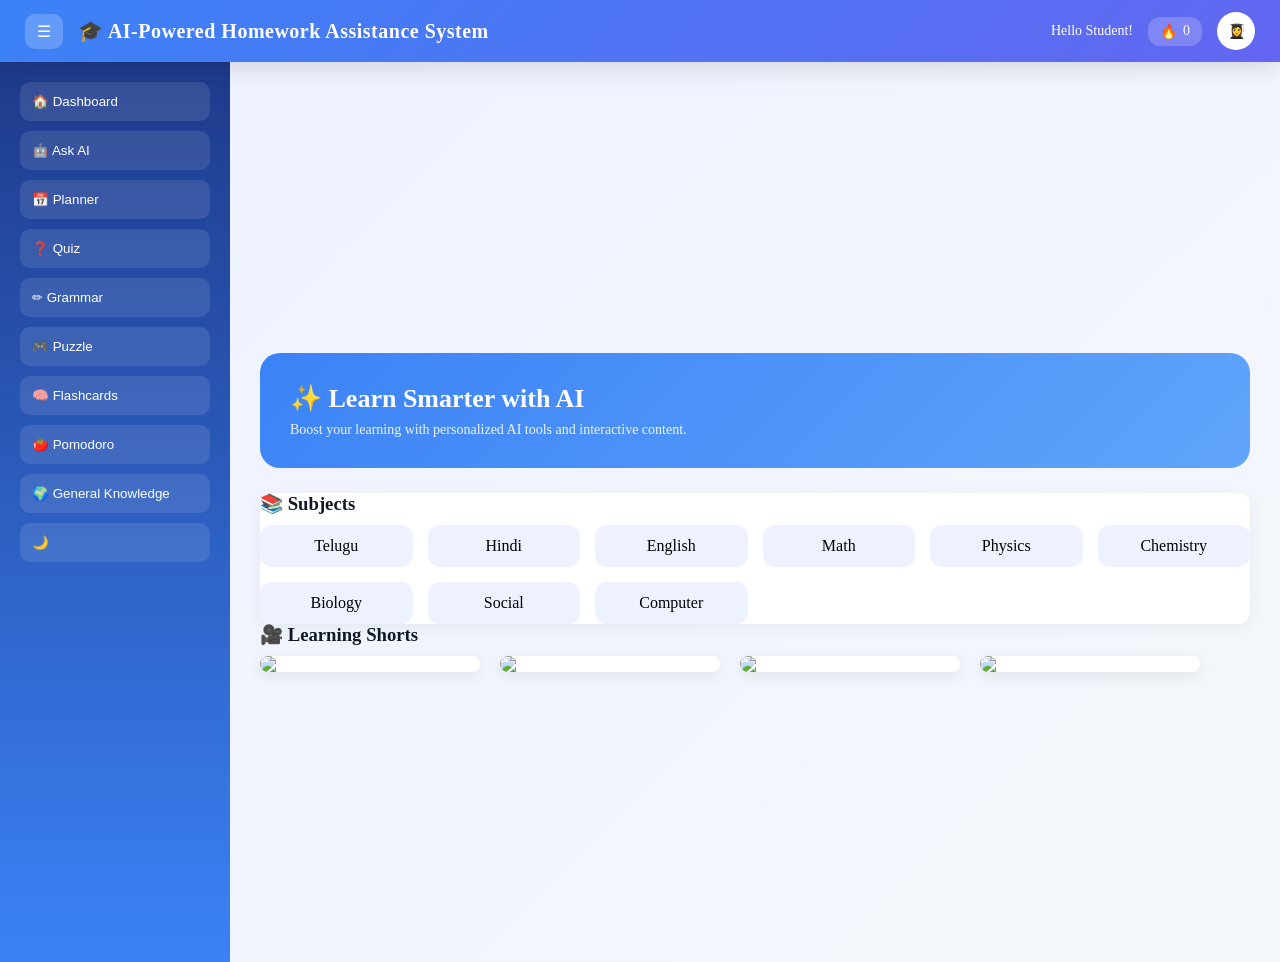
==== frontend/dashboard.html @ ed2a86f0 "first commit" ====
<!DOCTYPE html>
<html lang="en">
<head>
  <meta charset="UTF-8">
  <meta name="viewport" content="width=device-width, initial-scale=1.0">
  <title>Homework Helper</title>

  <!-- GOOGLE FONT -->
  <link href="https://fonts.googleapis.com/css2?family=Poppins:wght@300;400;500;600;700&display=swap" rel="stylesheet">
  <link href="https://fonts.googleapis.com/css2?family=Patrick+Hand&display=swap" rel="stylesheet">
  <!-- CSS FILE -->
  <link rel="stylesheet" href="css/dashboard.css">

</head>

<body>

  <header class="topbar">

  <!-- LEFT -->
  <div class="nav-left">
    <button class="menu-btn" onclick="toggleSidebar()">☰</button>

    <div class="logo">
      🎓 AI-Powered Homework Assistance System
    </div>
  </div>

  <!-- CENTER -->
  <!--<div class="nav-center">
    AI Homework Assistance System
  </div>!>

  <!- RIGHT -->
  <div class="nav-right">

    <div>Hello Student!</div>

    <div class="streak-box">
  🔥 <span id="streakCount">0</span>
</div>
    <!-- PROFILE -->
    <div class="profile-wrapper">
      <div class="profile-circle" onclick="toggleProfileMenu()">👩‍🎓</div>

      <div id="profileMenu" class="profile-menu">
        <p onclick="editProfile()">✏ Edit Profile</p>
        <p onclick="openSettings()">⚙ Settings</p>
        <p onclick="logout()">🚪 Logout</p>
      </div>
    </div>

  </div>

</header>

  <div class="layout">

  <!-- SIDEBAR -->
  <div class="sidebar" id="sidebar">
    <button onclick="showSection('home')">🏠 Dashboard</button>
    <button onclick="showSection('ask')">🤖 Ask AI</button>
    <button onclick="showSection('planner')">📅 Planner</button>
    <button onclick="showSection('quiz')">❓ Quiz</button>
    <button onclick="showSection('grammar')">✏ Grammar</button>
    <button onclick="showSection('puzzle')">🎮 Puzzle</button>
    <button onclick="showSection('flashcards')">🧠 Flashcards</button>
    <button onclick="showSection('pomodoro')">🍅 Pomodoro</button>
    <button onclick="showSection('geo')">🌍 General Knowledge</button>
    <button onclick="toggleDark()">🌙</button>
  </div>


  <div class="main">

  <!-- DASHBOARD -->
  <div id="home" class="section active">

    <div class="hero">
      <h2>✨ Learn Smarter with AI</h2>
      <p>Boost your learning with personalized AI tools and interactive content.</p>
    </div>

    <div class="card">
      <h3>📚 Subjects</h3>
      <div class="subjects">
        <div>Telugu</div>
        <div>Hindi</div>
        <div>English</div>
        <div>Math</div>
        <div>Physics</div>
        <div>Chemistry</div>
        <div>Biology</div>
        <div>Social</div>
        <div>Computer</div>

      </div>
    </div>

    <h3>🎥 Learning Shorts</h3>

    <div class="videos">
      <div class="video-card" onclick="openVideo('q01E63DwN1c')">
        <img src="https://img.youtube.com/vi/q01E63DwN1c/0.jpg">
      </div>

      <div class="video-card" onclick="openVideo('vacGRuHDtO0')">
        <img src="https://img.youtube.com/vi/vacGRuHDtO0/0.jpg">
      </div>

      <div class="video-card" onclick="openVideo('OQXanWrIUF8')">
        <img src="https://img.youtube.com/vi/OQXanWrIUF8/0.jpg">
      </div>

      <div class="video-card" onclick="openVideo('PGUdWfB8nLg')">
        <img src="https://img.youtube.com/vi/PGUdWfB8nLg/0.jpg">
      </div>
    </div>

  </div>

<!-- ================= ASK AI ================= -->
<div id="ask" class="section">

  <div class="chatgpt-container">

    <!-- LEFT SIDEBAR (CHAT LIST) -->
    <div class="chat-sidebar">
      <button onclick="createNewChat()">➕ New Chat</button>
      <div id="chatList"></div>
    </div>

    <!-- RIGHT CHAT AREA -->
    <div class="chat-main">

      <!-- HEADER -->
      <div class="chat-header">
        🤖 Ask AI Assistant
      </div>

      <!-- CHAT AREA -->
      <div id="chatArea" class="chat-area"></div>

      <!-- INPUT AREA -->
      <div class="chat-input-area">

        <input type="text" id="question" placeholder="Ask anything..." />

        <!-- VOICE -->
        <button onclick="startVoice()">🎙️</button>
        <button onclick="stopVoice()">⛔</button>

        <!-- IMAGE -->
        <input type="file" id="imageInput" hidden onchange="uploadImage()">
        <button onclick="document.getElementById('imageInput').click()">📷</button>

        <!-- SEND -->
        <button onclick="askAI()">➤</button>

      </div>

    </div>

  </div>

</div>


<!-- ================= PLANNER ================= -->
<div id="planner" class="section">

  <div class="planner-container">

    <h1>📅 Daily Study Planner</h1>

    <!-- TOP -->
    <div class="planner-top">
      <input id="studentName" placeholder="Enter Name">
      <input type="date" id="date">
    </div>

    <!-- TIME + TASK GRID -->
    <div class="planner-grid">

      <!-- TIME -->
      <div class="time-box">
        <h3>⏰ Time</h3>
        <input placeholder="8:00 - 9:00 AM">
        <input placeholder="10:00 - 11:00 AM">
        <input placeholder="1:00 - 2:00 PM">
        <input placeholder="3:00 - 4:00 PM">
      </div>

      <!-- TASK -->
      <div class="task-box">
        <h3>📚 Subject / Task</h3>
        <input placeholder="Math - Practice">
        <input placeholder="Science - Notes">
        <input placeholder="AI - Coding">
        <input placeholder="English - Reading">
      </div>

    </div>

    <!-- GOALS -->
    <div class="goals-box">
      <h3>🎯 Daily Goals</h3>
      <textarea placeholder="Write your goals..."></textarea>
    </div>

    <!-- NOTES -->
    <div class="notes-box">
      <h3>📝 Notes</h3>
      <textarea placeholder="Write notes here..."></textarea>
    </div>

    <!-- SAVE BUTTON -->
    <button class="save-btn" onclick="savePlanner()">💾 Save Plan</button>

    <!-- SAVED TASKS DISPLAY -->
    <div class="task-display">
      <h3>📌 Your Plan</h3>
      <ul id="taskList"></ul>
    </div>

  </div>

</div>
  
<!-- ================= QUIZ ================= -->
<div id="quiz" class="section">

  <!-- START SCREEN -->
  <div class="quiz-start-screen">

    <h1 class="quiz-title">
      START<br>QUIZ
    </h1>

    <button class="start-btn" onclick="startQuiz()">
      ▶ Start Quiz
    </button>

  </div>

  <!-- QUIZ AREA -->
  <div id="quizArea"></div>

  <!-- RESULT -->
  <div id="resultBox"></div>

</div>



<!-- ================= GRAMMAR ================= -->
<div id="grammar" class="section">

  <h2 class="section-title">✏️ Grammar Learning</h2>

  <!-- CARDS -->
  <div class="grammar-grid">

    <div class="grammar-card">
      <h3>📘 Tenses</h3>
      <p>Understand Present, Past, and Future tenses to describe actions clearly.</p>
    </div>

    <div class="grammar-card">
      <h3>🧩 Parts of Speech</h3>
      <p>Noun, Verb, Adjective, Adverb, Pronoun, Preposition explained simply.</p>
    </div>

    <div class="grammar-card">
      <h3>🔄 Active & Passive</h3>
      <p>Learn how sentences change from active voice to passive voice.</p>
    </div>

    <div class="grammar-card">
      <h3>📚 Vocabulary</h3>
      <p>Improve synonyms, antonyms, and word meanings.</p>
    </div>

    <div class="grammar-card">
      <h3>✍️ Punctuation</h3>
      <p>Master commas, full stops, question marks, and more.</p>
    </div>

    <div class="grammar-card">
      <h3>📝 Sentence Structure</h3>
      <p>Build correct sentences using Subject + Verb + Object.</p>
    </div>

  </div>

  <!-- CHECKER -->
  <div class="grammar-check-box">

  <h3 class="grammar-heading">🔍 Check Your Grammar</h3>

  <div class="editor-container">

    <textarea id="grammarInput" placeholder="Start writing here to check grammar..."></textarea>

    <button onclick="checkGrammar()" class="check-btn">
      ✨ Check Grammar
    </button>

  </div>

  <div id="grammarResult" class="grammar-result"></div>

</div>
</div>

<!-- ================= PUZZLE ================= -->
<div id="puzzle" class="section">

  <div class="puzzle-container">

    <h1 class="puzzle-title">🧩 Word Scramble</h1>

    <!-- SCRAMBLED WORD -->
    <div id="scrambledWord" class="scramble-box">
      LOADING...
    </div>

    <!-- INPUT -->
    <input 
      type="text" 
      id="userAnswer" 
      placeholder="Enter correct word"
    >

    <!-- BUTTONS -->
    <div class="puzzle-buttons">
      <button onclick="checkPuzzle()">✔ Check</button>
      <button onclick="newPuzzle()">🔄 New</button>
    </div>

    <!-- RESULT -->
    <div id="puzzleResult" class="puzzle-result"></div>

  </div>

</div>


<!-- ================= FLASHCARDS ================= -->
<div id="flashcards" class="section">

  <div class="flashcard-container">

    <h1 class="flash-title">🧠 Flashcards</h1>

    <!-- ADD CARD -->
    <div class="flash-inputs">
      <input id="questionInput" placeholder="Enter Question">
      <input id="answerInput" placeholder="Enter Answer">
      <button onclick="addFlashcard()">➕ Add Card</button>
    </div>

    <!-- FLASHCARD -->
    <div class="flashcard-wrapper">

      <div id="flashcard" class="flashcard" onclick="flipCard()">

        <div class="card-front">
          <p id="cardQuestion">No cards yet</p>
        </div>

        <div class="card-back">
          <p id="cardAnswer"></p>
        </div>

      </div>

    </div>

    <!-- CONTROLS -->
    <div class="flash-controls">
      <button onclick="prevCard()">⬅ Prev</button>
      <button onclick="nextCard()">Next ➡</button>
      <button onclick="deleteCard()" class="delete-btn">🗑 Delete</button>
    </div>

    <!-- ALL CARDS LIST -->
    <!-- ALL CARDS LIST -->
<div class="flash-list">
  <h3>📚 All Flashcards</h3>
  <div id="flashList" class="flash-grid"></div>
</div>

  </div>

</div>



<!-- ================= POMODORO ================= -->
<div id="pomodoro" class="section">

  <div class="pomodoro-container">

    <h1 class="pomodoro-title">🍅 Pomodoro Timer</h1>

    <!-- TIMER DISPLAY -->
    <div class="timer-circle">
      <h2 id="timer">25:00</h2>
    </div>

    <!-- CONTROLS -->
    <div class="pomodoro-controls">
      <button onclick="startTimer()">▶ Start</button>
      <button onclick="pauseTimer()">⏸ Pause</button>
      <button onclick="resetTimer()">🔄 Reset</button>
    </div>

    <!-- LABEL -->
    <p class="pomodoro-info">
      Focus for 25 minutes, then take a short break ☕
    </p>

  </div>

</div>
<!-- ================= GENERAL KNOWLEDGE ================= -->
<div id="geo" class="section">

  <div class="geo-container">

    <h1 class="geo-title">🌍 General Knowledge Explorer</h1>

    <!-- ================= GEOGRAPHY ================= -->
    <div class="geo-block">

      <h2 class="sub-title">🌍 Geography Explorer</h2>

      <div class="geo-buttons">
        <button onclick="loadGeo('countries')">🌎 Countries</button>
        <button onclick="loadGeo('india')">🇮🇳 India States</button>
        <button onclick="loadGeo('oceans')">🌊 Oceans</button>
        <button onclick="loadGeo('continents')">🌐 Continents</button>
        <button onclick="loadGeo('deserts')">🏜 Deserts</button>
        <button onclick="loadGeo('rivers')">🏞 Rivers</button>
        <button onclick="loadGeo('places')">🏛 Places</button>
      </div>

    </div>

    <!-- ================= SCIENCE ================= -->
    <div class="geo-block">

      <h2 class="sub-title">🔬 Science Explorer</h2>

      <div class="geo-buttons">
        <button onclick="loadScience('physics')">⚡ Physics</button>
        <button onclick="loadScience('chemistry')">🧪 Chemistry</button>
        <button onclick="loadScience('biology')">🧬 Biology</button>
        <button onclick="loadScience('space')">🚀 Space</button>
        <button onclick="loadScience('environment')">🌱 Environment</button>
        <button onclick="loadScience('inventions')">💡 Inventions</button>
      </div>

    </div>

    <!-- RESULT (COMMON) -->
    <div id="geoResult" class="geo-result"></div>

  </div>

</div>
  <!-- JS FILE -->
  <script src="js/dashboard.js"></script>

  </body>
</html>
---- frontend/css/dashboard.css ----
/* HEADER */
/* HEADER */
.topbar{
  display:flex;
  align-items:center;
  justify-content:space-between;
  padding:12px 25px;

  background:linear-gradient(135deg,#3b82f6,#6366f1);
  color:white;

  box-shadow:0 6px 25px rgba(0,0,0,0.12);
  position:relative;
  z-index:100;
}

/* LEFT */
.nav-left{
  display:flex;
  align-items:center;
  gap:15px;
}

/* MENU BUTTON */
.menu-btn{
  background:rgba(255,255,255,0.2);
  border:none;
  color:white;
  padding:8px 12px;
  border-radius:10px;
  cursor:pointer;
  font-size:16px;
  transition:0.3s;
}

.menu-btn:hover{
  background:white;
  color:#3b82f6;
}

/* LOGO */
.logo{
  font-size:20px;
  font-weight:700;
  letter-spacing:0.5px;
}

/* CENTER TITLE */
.nav-center{
  position:absolute;
  left:50%;
  transform:translateX(-50%);
  font-size:26px;
  font-weight:800;
  letter-spacing:1px;
}

/* RIGHT */
.nav-right{
  display:flex;
  align-items:center;
  gap:15px;
}

/* USER TEXT */
.nav-right div{
  font-size:14px;
  font-weight:500;
}
/* STREAK */
.streak-box{
  background:rgba(255,255,255,0.2);
  padding:6px 12px;
  border-radius:12px;
  font-size:14px;
  font-weight:600;
  display:flex;
  align-items:center;
  gap:6px;
  color:white;
}
/* NOTIFICATION */
.icon-btn{
  font-size:18px;
  cursor:pointer;
  padding:6px;
  border-radius:8px;
  transition:0.3s;
}

.icon-btn:hover{
  background:rgba(255,255,255,0.2);
}

/* PROFILE */
.profile-wrapper{
  position:relative;
}

/* PROFILE CIRCLE */
.profile-circle{
  width:38px;
  height:38px;
  border-radius:50%;
  background:white;
  color:#3b82f6;
  display:flex;
  align-items:center;
  justify-content:center;
  font-size:18px;
  cursor:pointer;
  font-weight:600;
  transition:0.3s;
}

.profile-circle:hover{
  transform:scale(1.05);
}

/* DROPDOWN */
.profile-menu{
  position:absolute;
  top:50px;
  right:0;
  background:white;
  color:#111;
  border-radius:12px;
  box-shadow:0 10px 30px rgba(0,0,0,0.15);
  display:none;
  min-width:170px;
  overflow:hidden;
}

/* MENU ITEMS */
.profile-menu p{
  padding:12px;
  margin:0;
  cursor:pointer;
  font-size:14px;
  transition:0.2s;
}

.profile-menu p:hover{
  background:#f1f5f9;
}

/* SHOW */
.profile-menu.show{
  display:block;
}

/* BODY BACKGROUND */
body{
  background: linear-gradient(135deg, #eef2ff, #f4f7fb);
}
.card{
  background:white;
  border-radius:12px;
  box-shadow:0 4px 15px rgba(0,0,0,0.05);
}

.layout{
  display:flex;
  margin:0;
  padding:0;
}
/* LAYOUT */
.layout{
  display:flex;
}

/* SIDEBAR */
.sidebar{
  width:220px;
  transition:0.3s;
}

/* HIDDEN SIDEBAR */
.sidebar.hide{
  width:0;
  overflow:hidden;
}

/* MAIN CONTENT */
.main{
  flex:1;
  padding:20px;
  transition:0.3s;
}

/* 👉 WHEN SIDEBAR CLOSED */
.sidebar.hide + .main{
  margin-left:0;
}

/* 👉 CENTER CONTENT */
.main{
  display:flex;
  flex-direction:column;
  align-items:center;
}
/* SIDEBAR */
/* SIDEBAR FULL HEIGHT */
.sidebar{
  width:230px;
  min-height:100vh;   /* full page height */
  background:linear-gradient(180deg,#1e3a8a,#3b82f6);
  padding:20px;
  margin:0;
  transition:transform 0.3s ease;
}
.sidebar{
  position:sticky;
  top:70px;
  height:calc(100vh - 70px);
  overflow-y:auto;
}
*{
  margin:0;
  padding:0;
  box-sizing:border-box;
}
/* FULLY HIDDEN */
/* HIDE COMPLETELY */
.sidebar.hidden{
  transform:translateX(-100%);
}

/* BUTTON STYLE */
.sidebar button{
  width:100%;
  padding:12px;
  margin-bottom:10px;
  border:none;
  background:none;
  color:#cbd5e1;
  text-align:left;
  cursor:pointer;
  border-radius:8px;
}

.sidebar button:hover{
  background:#1f2937;
  color:white;
}

/* MAIN */
.main{
  margin-left:230px;
  padding:30px;
  transition:all 0.3s ease;
  margin:0;
  flex:1;
  display:flex;
  justify-content:center;   /* CENTER CONTENT */
}

/* CONTENT CONTAINER */
.main .section{
  width:100%;
  max-width:1100px;   /* FIX WIDTH (IMPORTANT) */
}

/* WHEN SIDEBAR CLOSED */
.main.full{
  margin-left:0;
}
.sidebar button{
  width:100%;
  padding:12px;
  margin-bottom:10px;
  border:none;
  background:rgba(255,255,255,0.1);
  color:white;
  text-align:left;
  border-radius:10px;
  cursor:pointer;
  transition:0.3s;
  font-weight:500;
}

.sidebar button:hover{
  background:white;
  color:#3b82f6;
}
/* ===== DASHBOARD HERO ===== */
.hero{
  width:100%;
  background:linear-gradient(135deg,#3b82f6,#60a5fa);
  color:white;
  padding:30px;
  border-radius:20px;
  margin-bottom:25px;
}

.hero h2{
  font-size:26px;
  margin-bottom:8px;
}

.hero p{
  font-size:14px;
  opacity:0.9;
}

/* ===== CARD ===== */
.hero{
  width:100%;
  background:linear-gradient(135deg,#3b82f6,#60a5fa);
  color:white;
  padding:30px;
  border-radius:20px;
  margin-bottom:25px;
}

/* ===== SUBJECT GRID ===== */
.subjects{
  display:grid;
  grid-template-columns:repeat(auto-fit,minmax(150px,1fr));
  gap:15px;
}

.subjects div{
  background:#eef2ff;
  padding:12px;
  border-radius:12px;
  text-align:center;
  font-weight:500;
  cursor:pointer;
  transition:0.3s;
}

.subjects div:hover{
  background:#6366f1;
  color:white;
}   

/* ===== SECTION TITLE ===== */
.main h3{
  margin-bottom:10px;
  font-weight:600;
  color:#111827;
}

/* ===== VIDEO SECTION ===== */
.videos{
  display:flex;
  gap:20px;
  flex-wrap:wrap;
}

/* VIDEO CARD */
.video-card{
  width:220px;
  border-radius:12px;
  overflow:hidden;
  cursor:pointer;
  background:white;
  box-shadow:0 4px 15px rgba(0,0,0,0.08);
  transition:all 0.3s ease;
}

.video-card img{
  width:100%;
  display:block;
}

/* VIDEO HOVER */
.video-card:hover{
  transform:translateY(-5px) scale(1.03);
  box-shadow:0 8px 25px rgba(0,0,0,0.15);
}

/* ===== RESPONSIVE ===== */
@media(max-width:768px){
  .videos{
    justify-content:center;
  }

  .video-card{
    width:90%;
  }
}
.section{
  display:none;
}

.section.active{
  display:block;
}
/*----- Ask AI-------*/
/* ===== CONTAINER ===== */
.chatgpt-container{
  display:flex;
  height:calc(100vh - 100px);
  background:#f9fafb;
  border-radius:15px;
  overflow:hidden;
  box-shadow:0 5px 20px rgba(0,0,0,0.08);
}

/* ===== LEFT SIDEBAR ===== */
.chat-sidebar{
  width:260px;
  background:#0f172a;
  color:white;
  padding:15px;
  display:flex;
  flex-direction:column;
}

.chat-sidebar button{
  background:#3b82f6;
  color:white;
  border:none;
  padding:10px;
  border-radius:8px;
  cursor:pointer;
  margin-bottom:15px;
}

#chatList{
  overflow-y:auto;
}

.chat-item{
  padding:10px;
  border-radius:8px;
  margin-bottom:8px;
  cursor:pointer;
  background:rgba(255,255,255,0.05);
}

.chat-item:hover{
  background:#1e293b;
}

.chat-item.active{
  background:#3b82f6;
}

/* ===== RIGHT CHAT AREA ===== */
.chat-main{
  flex:1;
  display:flex;
  flex-direction:column;
  background:white;
}

/* HEADER */
.chat-header{
  padding:15px;
  border-bottom:1px solid #eee;
  font-weight:600;
}

/* CHAT AREA */
.chat-area{
  flex:1;
  padding:20px;
  overflow-y:auto;
  display:flex;
  flex-direction:column;
  gap:12px;
  background:#f9fafb;
}

/* CHAT ROW */
.chat-row{
  display:flex;
}

/* USER RIGHT */
.chat-row.user{
  justify-content:flex-end;
}

/* AI LEFT */
.chat-row.ai{
  justify-content:flex-start;
}

/* BUBBLE */
.chat-bubble{
  padding:12px 16px;
  border-radius:15px;
  max-width:60%;
  font-size:14px;
  line-height:1.4;
}

/* USER STYLE */
.user-bubble{
  background:#3b82f6;
  color:white;
  border-bottom-right-radius:5px;
}

/* AI STYLE */
.ai-bubble{
  background:#e5e7eb;
  color:#111;
  border-bottom-left-radius:5px;
}

/* ===== INPUT AREA ===== */
.chat-input-area{
  display:flex;
  align-items:center;
  gap:10px;
  padding:15px;
  border-top:1px solid #eee;
  background:white;
}

/* INPUT */
.chat-input-area input[type="text"]{
  flex:1;
  padding:12px;
  border-radius:10px;
  border:1px solid #ddd;
  outline:none;
}

/* BUTTONS */
.chat-input-area button{
  border:none;
  background:#3b82f6;
  color:white;
  padding:10px 12px;
  border-radius:8px;
  cursor:pointer;
}

.chat-input-area button:hover{
  background:#2563eb;
}



/*--------Planner----------*/
/* CONTAINER */
.planner-container{
  background:white;
  padding:25px;
  border-radius:15px;
  max-width:900px;
  margin:auto;
  box-shadow:0 4px 15px rgba(0,0,0,0.05);
}

/* TOP INPUTS */
.planner-top{
  display:flex;
  gap:10px;
  margin-bottom:20px;
}

.planner-top input{
  flex:1;
  padding:10px;
  border-radius:8px;
  border:1px solid #ddd;
}

/* GRID */
.planner-grid{
  display:flex;
  gap:20px;
  margin-bottom:20px;
}

.time-box, .task-box{
  flex:1;
}

.time-box input, .task-box input{
  width:100%;
  margin-bottom:10px;
  padding:10px;
  border-radius:8px;
  border:1px solid #ddd;
}

/* TEXTAREAS */
.goals-box, .notes-box{
  margin-bottom:15px;
}

textarea{
  width:100%;
  padding:10px;
  border-radius:8px;
  border:1px solid #ddd;
}

/* SAVE BUTTON */
.save-btn{
  background:#3b82f6;
  color:white;
  border:none;
  padding:10px 20px;
  border-radius:10px;
  cursor:pointer;
  margin-top:10px;
}

/* TASK LIST */
.task-display{
  margin-top:20px;
}

#taskList li{
  background:#eef2ff;
  padding:10px;
  margin-bottom:8px;
  border-radius:8px;
  display:flex;
  justify-content:space-between;
  align-items:center;
}

#taskList button{
  background:#ef4444;
  color:white;
  border:none;
  border-radius:6px;
  padding:5px 8px;
  cursor:pointer;
}
#taskList li span{
  cursor:pointer;
}

/* ===== QUIZ START SCREEN ===== */
/* CENTER FULL SCREEN */
#quiz{
  display:none;   /* 🔥 important */
  justify-content:center;
  align-items:center;
  min-height:80vh;
}

#quiz.active{
  display:flex;   /* only when active */
}

/* BIG CARD */
.quiz-start-screen{
  width:90%;
  max-width:900px;
  background:linear-gradient(135deg,#3b82f6,#6366f1); /* 🔥 BLUE */
  border-radius:40px;
  padding:60px 40px;
  text-align:center;
}
/* BIG TEXT */
.quiz-title{
  font-size:80px;
  font-weight:700;
  color:white;
  letter-spacing:3px;
  margin-bottom:40px;
}
.quiz-start-screen{
  box-shadow:0 20px 50px rgba(59,130,246,0.3);
}
/* BUTTON */
.start-btn{
  background:white;
  color:#3b82f6;   /* match blue theme */
  border:none;
  padding:14px 40px;
  font-size:18px;
  border-radius:12px;
  cursor:pointer;
  font-weight:600;
  transition:0.3s;
}
/* HOVER */
.start-btn:hover{
  transform:scale(1.05);
}/* ================= QUIZ AREA ================= */
#quizArea{
  display:flex;
  justify-content:center;
  align-items:center;
  margin-top:40px;
}

/* QUESTION CARD */
.quiz-card{
  width:100%;
  max-width:600px;
  background:white;
  padding:35px;
  border-radius:20px;
  text-align:center;
  box-shadow:0 15px 40px rgba(0,0,0,0.08);
  animation:fadeIn 0.4s ease;
}

/* QUESTION TEXT */
.quiz-card h3{
  font-size:22px;
  margin-bottom:25px;
  color:#1e293b;
}

/* OPTIONS CONTAINER */
.options{
  display:flex;
  flex-direction:column;
  gap:12px;
}

/* OPTION BUTTON */
.option-btn{
  width:100%;
  padding:14px;
  border-radius:12px;
  border:1px solid #e2e8f0;
  background:#f8fafc;
  cursor:pointer;
  font-size:15px;
  transition:0.25s;
  text-align:left;
}

/* HOVER EFFECT */
.option-btn:hover{
  background:linear-gradient(135deg,#3b82f6,#6366f1);
  color:white;
  transform:translateX(6px);
}

/* CLICK EFFECT */
.option-btn:active{
  transform:scale(0.97);
}

/* ================= RESULT ================= */
.result{
  background:white;
  padding:30px;
  border-radius:20px;
  text-align:center;
  box-shadow:0 10px 30px rgba(0,0,0,0.1);
  font-size:22px;
  font-weight:700;
}

/* ================= ANIMATION ================= */
@keyframes fadeIn{
  from{
    opacity:0;
    transform:translateY(20px);
  }
  to{
    opacity:1;
    transform:translateY(0);
  }
}
/*----Grammar----*/
/* ===== TITLE ===== */
.section-title{
  font-size:24px;
  margin-bottom:20px;
  font-weight:600;
}

/* ===== GRID ===== */
.grammar-grid{
  display:grid;
  grid-template-columns:repeat(auto-fit,minmax(250px,1fr));
  gap:20px;
  margin-bottom:30px;
}

/* ===== CARD ===== */
.grammar-card{
  background:white;
  padding:20px;
  border-radius:15px;
  box-shadow:0 4px 15px rgba(0,0,0,0.05);
  transition:0.3s;
  cursor:pointer;
}

.grammar-card h3{
  margin-bottom:10px;
}

.grammar-card p{
  font-size:14px;
  color:#555;
}

/* HOVER EFFECT */
.grammar-card:hover{
  transform:translateY(-5px);
  box-shadow:0 8px 25px rgba(59,130,246,0.2);
}

/* ===== CHECK BOX ===== */
.grammar-check-box{
  background:white;
  padding:25px;
  border-radius:20px;
  box-shadow:0 5px 20px rgba(0,0,0,0.05);
}

/* INPUT CONTAINER */
.input-container{
  display:flex;
  flex-direction:column;
  gap:15px;
}

/* TEXTAREA */
#grammarInput{
  width:100%;
  height:120px;
  padding:15px;
  border-radius:12px;
  border:1px solid #ddd;
  font-size:14px;
  resize:none;
  outline:none;
}


/* RESULT BOX */
/* BOX */
.grammar-check-box{
  background:white;
  padding:25px;
  border-radius:20px;
  box-shadow:0 10px 30px rgba(0,0,0,0.05);
}

/* HEADING */
.grammar-heading{
  margin-bottom:15px;
  font-size:18px;
  font-weight:600;
}

/* EDITOR CONTAINER */
.editor-container{
  position:relative;
}

/* TEXTAREA (GRAMMARLY STYLE) */
#grammarInput{
  width:100%;
  min-height:180px;
  padding:18px;
  border-radius:15px;
  border:1px solid #e5e7eb;
  font-size:15px;
  line-height:1.6;
  outline:none;
  resize:none;
  background:#f9fafb;
  transition:0.3s;
}

/* FOCUS EFFECT */
#grammarInput:focus{
  background:white;
  border-color:#3b82f6;
  box-shadow:0 0 0 3px rgba(59,130,246,0.15);
}

/* FLOATING BUTTON */
.check-btn{
  position:absolute;
  bottom:15px;
  right:15px;

  background:linear-gradient(135deg,#3b82f6,#6366f1);
  color:white;
  border:none;
  padding:10px 18px;
  border-radius:10px;
  cursor:pointer;
  font-size:14px;
  transition:0.3s;
}

/* HOVER */
.check-btn:hover{
  transform:scale(1.05);
}

/* RESULT BOX */
.grammar-result{
  margin-top:20px;
  padding:15px;
  border-radius:12px;
  background:#eef2ff;
  font-size:14px;
  min-height:50px;
  border-left:5px solid #3b82f6;
}



/*------Puzzle--------*/

/* CONTAINER */
.puzzle-container{
  max-width:600px;
  margin:60px auto;
  background:white;
  padding:30px;
  border-radius:25px;
  text-align:center;
  box-shadow:0 10px 30px rgba(0,0,0,0.08);
}

/* TITLE */
.puzzle-title{
  font-size:28px;
  font-weight:700;
  margin-bottom:25px;
  color:#3b82f6;
}

/* SCRAMBLED WORD BOX */
.scramble-box{
  font-size:32px;
  font-weight:bold;
  letter-spacing:6px;
  background:linear-gradient(135deg,#3b82f6,#6366f1);
  color:white;
  padding:20px;
  border-radius:15px;
  margin-bottom:25px;
}

/* INPUT */
#userAnswer{
  width:100%;
  padding:14px;
  border-radius:12px;
  border:1px solid #ddd;
  font-size:16px;
  outline:none;
  margin-bottom:20px;
  transition:0.3s;
}

/* INPUT FOCUS */
#userAnswer:focus{
  border-color:#3b82f6;
  box-shadow:0 0 0 3px rgba(59,130,246,0.15);
}

/* BUTTONS */
.puzzle-buttons{
  display:flex;
  justify-content:center;
  gap:15px;
  margin-bottom:20px;
}

/* BUTTON STYLE */
.puzzle-buttons button{
  border:none;
  padding:10px 20px;
  border-radius:10px;
  cursor:pointer;
  font-weight:500;
  transition:0.3s;
}

/* CHECK BUTTON */
.puzzle-buttons button:first-child{
  background:linear-gradient(135deg,#22c55e,#4ade80);
  color:white;
}

/* NEW BUTTON */
.puzzle-buttons button:last-child{
  background:linear-gradient(135deg,#3b82f6,#6366f1);
  color:white;
}

/* HOVER EFFECT */
.puzzle-buttons button:hover{
  transform:scale(1.05);
}

/* RESULT */
.puzzle-result{
  font-size:18px;
  font-weight:600;
  min-height:30px;
}

.scramble-box{
  animation:pulse 1.5s infinite;
}

@keyframes pulse{
  0%{transform:scale(1);}
  50%{transform:scale(1.05);}
  100%{transform:scale(1);}
}


/*----Flashcards-----*/

/* CONTAINER */
.flashcard-container{
  max-width:700px;
  margin:40px auto;
  text-align:center;
}

/* TITLE */
.flash-title{
  font-size:28px;
  margin-bottom:20px;
  color:#3b82f6;
}

/* INPUTS */
.flash-inputs{
  display:flex;
  gap:10px;
  margin-bottom:20px;
}

.flash-inputs input{
  flex:1;
  padding:10px;
  border-radius:8px;
  border:1px solid #ddd;
}

.flash-inputs button{
  background:#3b82f6;
  color:white;
  border:none;
  padding:10px 15px;
  border-radius:8px;
  cursor:pointer;
}

/* FLASHCARD */
.flashcard-wrapper{
  perspective:1000px;
  margin:20px auto;
}

.flashcard{
  width:100%;
  height:180px;
  position:relative;
  transform-style:preserve-3d;
  transition:0.6s;
  cursor:pointer;
}

.flashcard.flip{
  transform:rotateY(180deg);
}

/* FRONT & BACK */
.card-front, .card-back{
  position:absolute;
  width:100%;
  height:100%;
  backface-visibility:hidden;
  border-radius:15px;
  display:flex;
  justify-content:center;
  align-items:center;
  font-size:18px;
  padding:15px;
}

/* FRONT */
.card-front{
  background:linear-gradient(135deg,#3b82f6,#6366f1);
  color:white;
}

/* BACK */
.card-back{
  background:#eef2ff;
  color:#111;
  transform:rotateY(180deg);
}

/* CONTROLS */
.flash-controls{
  display:flex;
  justify-content:center;
  gap:10px;
  margin-top:15px;
}

.flash-controls button{
  padding:8px 15px;
  border:none;
  border-radius:8px;
  cursor:pointer;
}

.delete-btn{
  background:#ef4444;
  color:white;
}

/* LIST */
.flash-list{
  margin-top:25px;
  text-align:left;
}

#flashList li{
  background:#f1f5f9;
  padding:8px;
  margin-bottom:5px;
  border-radius:6px;
}

/* GRID */
.flash-grid{
  display:grid;
  grid-template-columns:repeat(auto-fit,minmax(180px,1fr));
  gap:15px;
  margin-top:15px;
}

/* SMALL FLASHCARD */
.flash-mini-card{
  background:linear-gradient(135deg,#3b82f6,#6366f1);
  color:white;
  padding:15px;
  border-radius:12px;
  cursor:pointer;
  transition:0.3s;
  min-height:100px;
  display:flex;
  justify-content:center;
  align-items:center;
  text-align:center;
  font-size:14px;
}

/* HOVER */
.flash-mini-card:hover{
  transform:translateY(-5px);
  box-shadow:0 8px 20px rgba(59,130,246,0.3);
}

/* BACK STYLE */
.flash-mini-card.back{
  background:#eef2ff;
  color:#111;
}


/*-------Pomodoro-------*/

/* CONTAINER */
.pomodoro-container{
  max-width:400px;
  margin:60px auto;
  background:white;
  padding:30px;
  border-radius:25px;
  text-align:center;
  box-shadow:0 10px 30px rgba(0,0,0,0.08);
}

/* TITLE */
.pomodoro-title{
  font-size:26px;
  margin-bottom:25px;
  color:#ef4444;
}

/* TIMER CIRCLE */
.timer-circle{
  width:200px;
  height:200px;
  margin:0 auto 25px;
  border-radius:50%;
  display:flex;
  justify-content:center;
  align-items:center;

  background:linear-gradient(135deg,#ef4444,#f87171);
  color:white;
  font-size:32px;
  font-weight:bold;

  box-shadow:0 10px 25px rgba(239,68,68,0.3);
}

/* TIMER TEXT */
#timer{
  font-size:36px;
}

/* CONTROLS */
.pomodoro-controls{
  display:flex;
  justify-content:center;
  gap:10px;
  margin-bottom:20px;
}

/* BUTTONS */
.pomodoro-controls button{
  border:none;
  padding:10px 15px;
  border-radius:10px;
  cursor:pointer;
  font-weight:500;
  transition:0.3s;
}

/* START */
.pomodoro-controls button:nth-child(1){
  background:#22c55e;
  color:white;
}

/* PAUSE */
.pomodoro-controls button:nth-child(2){
  background:#f59e0b;
  color:white;
}

/* RESET */
.pomodoro-controls button:nth-child(3){
  background:#3b82f6;
  color:white;
}

/* HOVER */
.pomodoro-controls button:hover{
  transform:scale(1.05);
}

/* INFO */
.pomodoro-info{
  font-size:14px;
  color:#555;
}


/*-----General knowledge-------*/



/* CONTAINER */
.geo-container{
  max-width:1000px;
  margin:40px auto;
  text-align:center;
}

/* TITLE */
.geo-title{
  font-size:28px;
  margin-bottom:25px;
  color:#3b82f6;
}

/* BUTTONS */
.geo-buttons{
  display:flex;
  flex-wrap:wrap;
  justify-content:center;
  gap:10px;
  margin-bottom:25px;
}

.geo-buttons button{
  background:linear-gradient(135deg,#3b82f6,#6366f1);
  color:white;
  border:none;
  padding:10px 15px;
  border-radius:10px;
  cursor:pointer;
  font-size:14px;
  transition:0.3s;
}

.geo-buttons button:hover{
  transform:scale(1.05);
}

/* RESULT GRID */
.geo-result{
  display:grid;
  grid-template-columns:repeat(auto-fit,minmax(180px,1fr));
  gap:15px;
}

/* CARD */
.geo-item{
  background:white;
  padding:15px;
  border-radius:12px;
  box-shadow:0 5px 15px rgba(0,0,0,0.05);
  transition:0.3s;
}

/* HOVER */
.geo-item:hover{
  transform:translateY(-5px);
  box-shadow:0 10px 25px rgba(59,130,246,0.2);
}

/* TITLE */
.geo-item h4{
  margin-bottom:5px;
  color:#111;
}

/* CAPITAL */
.geo-item p{
  font-size:13px;
  color:#555;
}
/* SUB TITLES */
.sub-title{
  font-size:20px;
  margin:25px 0 10px;
  color:#1e3a8a;
  text-align:left;
}

/* BLOCK SPACING */
.geo-block{
  margin-bottom:15px;
}
/* MAIN CONTAINER */
.geo-container{
  max-width:1100px;
  margin:40px auto;
  padding:20px;
}

/* MAIN TITLE */
.geo-title{
  text-align:center;
  font-size:32px;
  font-weight:700;
  color:#3b82f6;
  margin-bottom:30px;
}

/* SECTION BLOCK (CARD STYLE) */
.geo-block{
  background:white;
  padding:20px 25px;
  border-radius:18px;
  margin-bottom:25px;
  box-shadow:0 8px 25px rgba(0,0,0,0.05);
}

/* SUB TITLES */
.sub-title{
  font-size:22px;
  font-weight:600;
  color:#1e3a8a;
  margin-bottom:15px;
  display:flex;
  align-items:center;
  gap:8px;
}

/* BUTTON GROUP */
.geo-buttons{
  display:flex;
  flex-wrap:wrap;
  gap:12px;
}

/* BUTTON STYLE */
.geo-buttons button{
  background:linear-gradient(135deg,#3b82f6,#6366f1);
  color:white;
  border:none;
  padding:10px 18px;
  border-radius:12px;
  font-size:14px;
  font-weight:500;
  cursor:pointer;
  transition:0.3s;
  box-shadow:0 4px 10px rgba(59,130,246,0.2);
}

/* HOVER EFFECT */
.geo-buttons button:hover{
  transform:translateY(-3px);
  box-shadow:0 8px 20px rgba(59,130,246,0.3);
}

/* RESULT GRID */
.geo-result{
  margin-top:25px;
  display:grid;
  grid-template-columns:repeat(auto-fit,minmax(200px,1fr));
  gap:18px;
}

/* CARD STYLE */
.geo-item{
  background:#f8fafc;
  padding:18px;
  border-radius:14px;
  text-align:center;
  transition:0.3s;
  border:1px solid #e2e8f0;
}

/* CARD HOVER */
.geo-item:hover{
  transform:translateY(-5px);
  box-shadow:0 10px 25px rgba(0,0,0,0.08);
}

/* CARD TITLE */
.geo-item h4{
  font-size:16px;
  margin-bottom:6px;
  color:#111;
}

/* CARD TEXT */
.geo-item p{
  font-size:13px;
  color:#555;
}


/*-------Toggle-------*/
/* DARK MODE BACKGROUND */
body.dark-mode{
  background:#0f172a;
  color:white;
}

/* HEADER */
body.dark-mode .topbar{
  background:linear-gradient(135deg,#1e293b,#0f172a);
}

/* SIDEBAR */
body.dark-mode .sidebar{
  background:#1e293b;
}

/* MAIN CONTENT */
body.dark-mode .main{
  background:#0f172a;
}

/* CARDS */
body.dark-mode .card,
body.dark-mode .geo-block,
body.dark-mode .puzzle-container,
body.dark-mode .pomodoro-container{
  background:#1e293b;
  color:white;
}

/* BUTTONS */
body.dark-mode button{
  opacity:0.9;
}

/* INPUTS */
body.dark-mode input,
body.dark-mode textarea{
  background:#1e293b;
  color:white;
  border:1px solid #334155;
}

/* RESULT CARDS */
body.dark-mode .geo-item{
  background:#1e293b;
  color:white;
}
body{
  transition:0.3s;
}
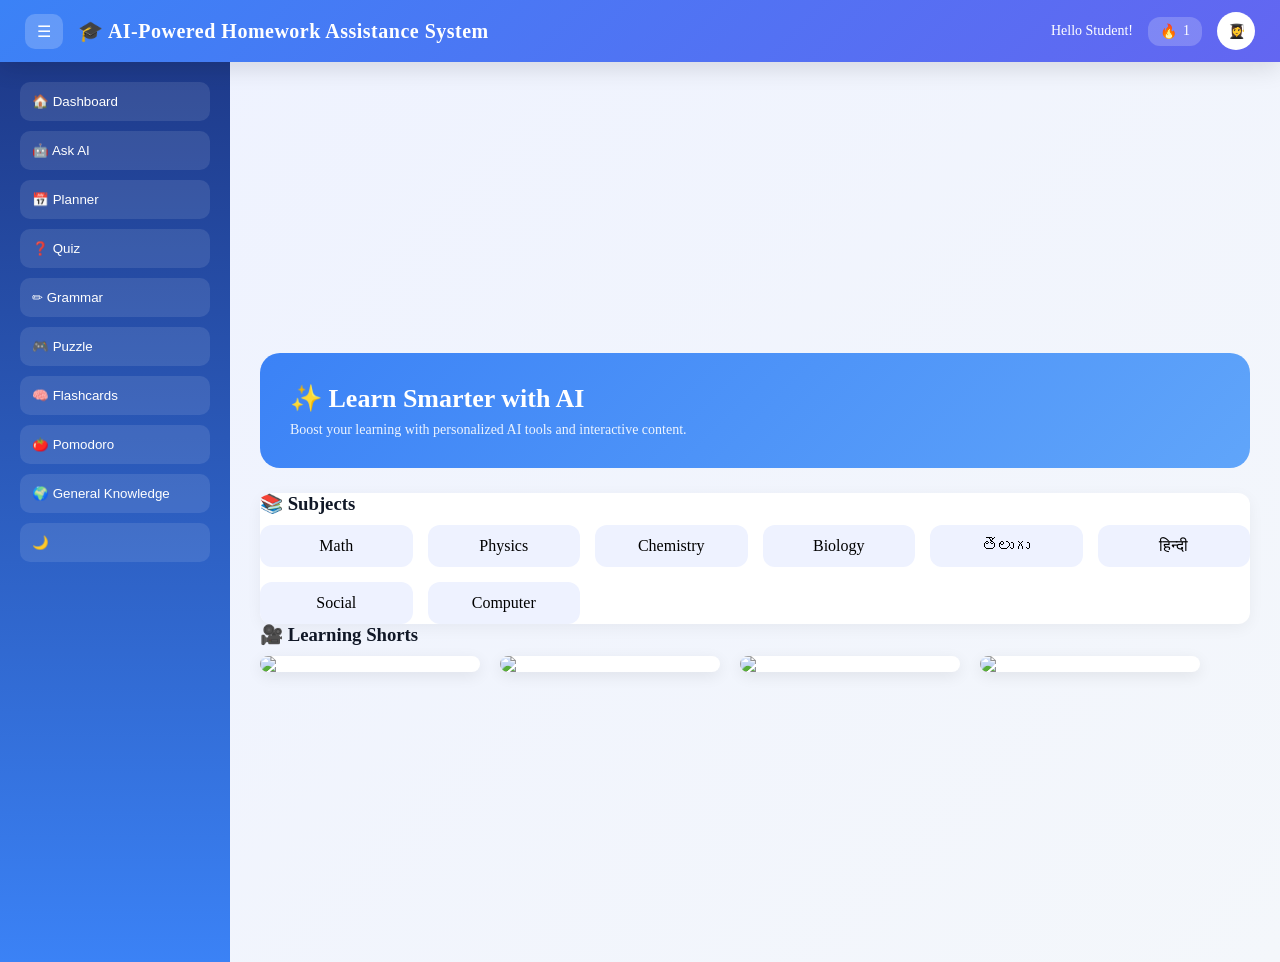
==== commit a9c21a19: "changes done" ====
--- a/frontend/dashboard.html
+++ b/frontend/dashboard.html
@@ -84,15 +84,14 @@
     <div class="card">
       <h3>📚 Subjects</h3>
       <div class="subjects">
-        <div>Telugu</div>
-        <div>Hindi</div>
-        <div>English</div>
-        <div>Math</div>
-        <div>Physics</div>
-        <div>Chemistry</div>
-        <div>Biology</div>
-        <div>Social</div>
-        <div>Computer</div>
+        <div class="subject" onclick="openSubject('Maths')">Math</div>
+<div class="subject" onclick="openSubject('Physics')">Physics</div>
+<div class="subject" onclick="openSubject('Chemistry')">Chemistry</div>
+<div class="subject" onclick="openSubject('Biology')">Biology</div>
+<div class="subject" onclick="openSubject('Telugu')">తెలుగు</div>
+<div class="subject" onclick="openSubject('Hindi')">हिन्दी</div>
+<div class="subject" onclick="openSubject('Social')">Social</div>
+<div class="subject" onclick="openSubject('Computer')">Computer</div>
 
       </div>
     </div>
@@ -254,6 +253,7 @@
 
 
 <!-- ================= GRAMMAR ================= -->
+<!-- ================= GRAMMAR ================= -->
 <div id="grammar" class="section">
 
   <h2 class="section-title">✏️ Grammar Learning</h2>
@@ -261,58 +261,63 @@
   <!-- CARDS -->
   <div class="grammar-grid">
 
-    <div class="grammar-card">
+    <div class="grammar-card" onclick="openGrammarTopic('tenses')">
       <h3>📘 Tenses</h3>
       <p>Understand Present, Past, and Future tenses to describe actions clearly.</p>
     </div>
 
-    <div class="grammar-card">
+    <div class="grammar-card" onclick="openGrammarTopic('parts')">
       <h3>🧩 Parts of Speech</h3>
       <p>Noun, Verb, Adjective, Adverb, Pronoun, Preposition explained simply.</p>
     </div>
 
-    <div class="grammar-card">
+    <div class="grammar-card" onclick="openGrammarTopic('voice')">
       <h3>🔄 Active & Passive</h3>
       <p>Learn how sentences change from active voice to passive voice.</p>
     </div>
 
-    <div class="grammar-card">
+    <div class="grammar-card" onclick="openGrammarTopic('vocabulary')">
       <h3>📚 Vocabulary</h3>
       <p>Improve synonyms, antonyms, and word meanings.</p>
     </div>
 
-    <div class="grammar-card">
+    <div class="grammar-card" onclick="openGrammarTopic('punctuation')">
       <h3>✍️ Punctuation</h3>
       <p>Master commas, full stops, question marks, and more.</p>
     </div>
 
-    <div class="grammar-card">
+    <div class="grammar-card" onclick="openGrammarTopic('sentence')">
       <h3>📝 Sentence Structure</h3>
       <p>Build correct sentences using Subject + Verb + Object.</p>
     </div>
 
   </div>
 
+  <!-- CLICKED TOPIC CONTENT -->
+  <div id="grammarTopicDisplay" class="grammar-topic-display">
+    <div class="grammar-placeholder">
+      <h3>📚 Select a Grammar Topic</h3>
+      <p>Click any grammar card above to learn with colorful notes and examples.</p>
+    </div>
+  </div>
+
   <!-- CHECKER -->
   <div class="grammar-check-box">
 
-  <h3 class="grammar-heading">🔍 Check Your Grammar</h3>
-
-  <div class="editor-container">
-
-    <textarea id="grammarInput" placeholder="Start writing here to check grammar..."></textarea>
-
-    <button onclick="checkGrammar()" class="check-btn">
-      ✨ Check Grammar
-    </button>
-
-  </div>
-
-  <div id="grammarResult" class="grammar-result"></div>
-
-</div>
-</div>
-
+    <h3 class="grammar-heading">🔍 Check Your Grammar</h3>
+
+    <div class="editor-container">
+      <textarea id="grammarInput" placeholder="Start writing here to check grammar..."></textarea>
+
+      <button onclick="checkGrammar()" class="check-btn">
+        ✨ Check Grammar
+      </button>
+    </div>
+
+    <div id="grammarResult" class="grammar-result"></div>
+
+  </div>
+</div>  
 <!-- ================= PUZZLE ================= -->
 <div id="puzzle" class="section">
 
--- a/frontend/css/dashboard.css
+++ b/frontend/css/dashboard.css
@@ -381,6 +381,116 @@
     width:90%;
   }
 }
+
+
+.subject-banner{
+  background:#3b82f6;
+  color:white;
+  padding:10px;
+  border-radius:10px;
+  margin-bottom:10px;
+  text-align:center;
+  font-weight:600;
+}
+
+/* CHAT AREA */
+.chat-area{
+  display:flex;
+  flex-direction:column;
+  gap:12px;
+  padding:20px;
+  height:100%;
+  overflow-y:auto;
+}
+
+/* USER MESSAGE */
+.user-msg{
+  align-self:flex-end;
+  background:#3b82f6;
+  color:white;
+  padding:10px 15px;
+  border-radius:15px 15px 0 15px;
+  max-width:70%;
+  font-size:14px;
+}
+
+/* AI MESSAGE */
+.ai-msg{
+  align-self:flex-start;
+  background:#f1f5f9;
+  color:#111;
+  padding:12px 15px;
+  border-radius:15px 15px 15px 0;
+  max-width:70%;
+  font-size:14px;
+  line-height:1.5;
+}
+
+/* SUBJECT TAG */
+.subject-tag{
+  font-size:11px;
+  color:#666;
+  margin-bottom:2px;
+}
+/* CHAT */
+.chat-area{
+  display:flex;
+  flex-direction:column;
+  gap:12px;
+  padding:15px;
+}
+/* USER CHAT BUBBLE */
+.user-msg{
+  align-self:flex-end;
+  background:#2563eb;
+  color:white;
+  padding:12px 14px;
+  border-radius:18px 18px 4px 18px;
+  max-width:72%;
+  display:flex;
+  flex-direction:column;
+  gap:6px;
+  box-shadow:0 8px 20px rgba(37,99,235,0.18);
+}
+
+/* SUBJECT CHIP */
+.subject-chip{
+  align-self:flex-start;
+  background:rgba(255,255,255,0.18);
+  padding:4px 10px;
+  border-radius:999px;
+  font-size:11px;
+  font-weight:600;
+  letter-spacing:0.3px;
+}
+
+/* QUESTION TEXT */
+.msg-text{
+  font-size:14px;
+  line-height:1.5;
+}
+
+/* AI MESSAGE */
+.ai-msg{
+  align-self:flex-start;
+  background:#ffffff;
+  color:#0f172a;
+  padding:14px 16px;
+  border-radius:18px 18px 18px 4px;
+  max-width:78%;
+  line-height:1.7;
+  box-shadow:0 10px 28px rgba(15,23,42,0.08);
+  white-space:pre-wrap;
+}
+
+
+
+/* SUBJECT TAG */
+.subject-tag{
+  font-size:11px;
+  opacity:0.8;
+}
+
 .section{
   display:none;
 }
@@ -1496,4 +1606,246 @@
 }
 body{
   transition:0.3s;
+}
+
+/* ================= GRAMMAR CARDS ================= */
+.grammar-card {
+  cursor: pointer;
+  transition: 0.3s ease;
+}
+
+.grammar-card:hover {
+  transform: translateY(-6px) scale(1.02);
+  box-shadow: 0 12px 30px rgba(0,0,0,0.12);
+}
+
+/* ================= GRAMMAR DISPLAY AREA ================= */
+.grammar-topic-display {
+  margin-top: 30px;
+  padding: 25px;
+  border-radius: 24px;
+  background: linear-gradient(135deg, #f8fbff, #eef6ff);
+  box-shadow: 0 10px 30px rgba(0,0,0,0.08);
+}
+
+.grammar-placeholder {
+  text-align: center;
+  padding: 40px 20px;
+  color: #444;
+}
+
+.topic-main-title {
+  text-align: center;
+  font-size: 32px;
+  margin-bottom: 30px;
+  color: #222;
+  font-weight: 700;
+}
+
+/* ================= TENSES ================= */
+.tense-wrapper {
+  display: grid;
+  grid-template-columns: repeat(3, 1fr);
+  gap: 20px;
+}
+
+.tense-column {
+  border-radius: 20px;
+  padding: 20px;
+}
+
+.tense-column h3 {
+  text-align: center;
+  margin-bottom: 20px;
+  font-size: 26px;
+}
+
+.present {
+  background: #f2e6f8;
+}
+
+.past {
+  background: #f4f0b7;
+}
+
+.future {
+  background: #f8e4d2;
+}
+
+.tense-card-box {
+  background: white;
+  border-radius: 18px;
+  padding: 18px;
+  margin-bottom: 18px;
+  box-shadow: 0 8px 18px rgba(0,0,0,0.08);
+}
+
+.tense-card-box h4 {
+  margin-bottom: 10px;
+  font-size: 20px;
+}
+
+/* ================= PARTS OF SPEECH ================= */
+.parts-grid {
+  display: grid;
+  grid-template-columns: repeat(2, 1fr);
+  gap: 20px;
+}
+
+.part-card {
+  padding: 20px;
+  border-radius: 20px;
+  color: #222;
+  box-shadow: 0 8px 20px rgba(0,0,0,0.08);
+  background: white;
+}
+
+.part-card h3 {
+  margin-bottom: 12px;
+  font-size: 24px;
+}
+
+.noun { border-left: 8px solid #ff7a59; }
+.pronoun { border-left: 8px solid #4f8ef7; }
+.verb { border-left: 8px solid #c23c8b; }
+.adjective { border-left: 8px solid #55b949; }
+.adverb { border-left: 8px solid #9d6dfd; }
+.preposition { border-left: 8px solid #f39c12; }
+.conjunction { border-left: 8px solid #8e44ad; }
+.interjection { border-left: 8px solid #b9770e; }
+
+/* ================= ACTIVE PASSIVE ================= */
+.voice-grid {
+  display: grid;
+  grid-template-columns: repeat(2, 1fr);
+  gap: 25px;
+}
+
+.voice-card {
+  padding: 25px;
+  border-radius: 24px;
+  background: white;
+  box-shadow: 0 8px 20px rgba(0,0,0,0.08);
+}
+
+.active-box {
+  border-top: 10px solid #16a085;
+}
+
+.passive-box {
+  border-top: 10px solid #27ae60;
+}
+
+.voice-card h3 {
+  font-size: 28px;
+  margin-bottom: 15px;
+}
+
+.formula {
+  background: #f3f7ff;
+  padding: 12px 16px;
+  border-radius: 14px;
+  font-weight: bold;
+  margin: 15px 0;
+}
+
+/* ================= VOCABULARY ================= */
+.vocab-grid {
+  display: grid;
+  grid-template-columns: repeat(3, 1fr);
+  gap: 20px;
+}
+
+.vocab-card {
+  padding: 20px;
+  border-radius: 22px;
+  background: white;
+  box-shadow: 0 8px 20px rgba(0,0,0,0.08);
+}
+
+.vocab-card h3 {
+  text-align: center;
+  margin-bottom: 15px;
+  font-size: 24px;
+}
+
+.beginner {
+  border-top: 10px solid #e74c3c;
+}
+
+.intermediate {
+  border-top: 10px solid #3498db;
+}
+
+.advanced {
+  border-top: 10px solid #8e44ad;
+}
+
+.vocab-card ul {
+  padding-left: 20px;
+  line-height: 1.9;
+}
+
+/* ================= PUNCTUATION ================= */
+.punctuation-grid {
+  display: grid;
+  grid-template-columns: repeat(2, 1fr);
+  gap: 20px;
+}
+
+.punc-card {
+  background: #fff8f0;
+  border-left: 8px solid #ff6b35;
+  border-radius: 18px;
+  padding: 18px;
+  box-shadow: 0 8px 18px rgba(0,0,0,0.08);
+}
+
+.punc-card h3 {
+  color: #d62828;
+  margin-bottom: 10px;
+}
+
+/* ================= SENTENCE STRUCTURE ================= */
+.sentence-grid {
+  display: grid;
+  grid-template-columns: repeat(2, 1fr);
+  gap: 25px;
+}
+
+.sentence-card {
+  padding: 25px;
+  border-radius: 24px;
+  background: white;
+  box-shadow: 0 8px 20px rgba(0,0,0,0.08);
+  text-align: center;
+}
+
+.sentence-card h3 {
+  font-size: 28px;
+  margin-bottom: 12px;
+}
+
+.example {
+  margin-top: 20px;
+  font-size: 24px;
+  font-weight: 600;
+  color: #4b4bb7;
+}
+
+.simple-box { border-top: 10px solid #95a5a6; }
+.compound-box { border-top: 10px solid #7f8c8d; }
+.complex-box { border-top: 10px solid #c2185b; }
+.compoundcomplex-box { border-top: 10px solid #8e44ad; }
+
+/* ================= RESPONSIVE ================= */
+@media (max-width: 900px) {
+  .tense-wrapper,
+  .voice-grid,
+  .vocab-grid,
+  .sentence-grid,
+  .parts-grid,
+  .punctuation-grid {
+    grid-template-columns: 1fr;
+  }
 }
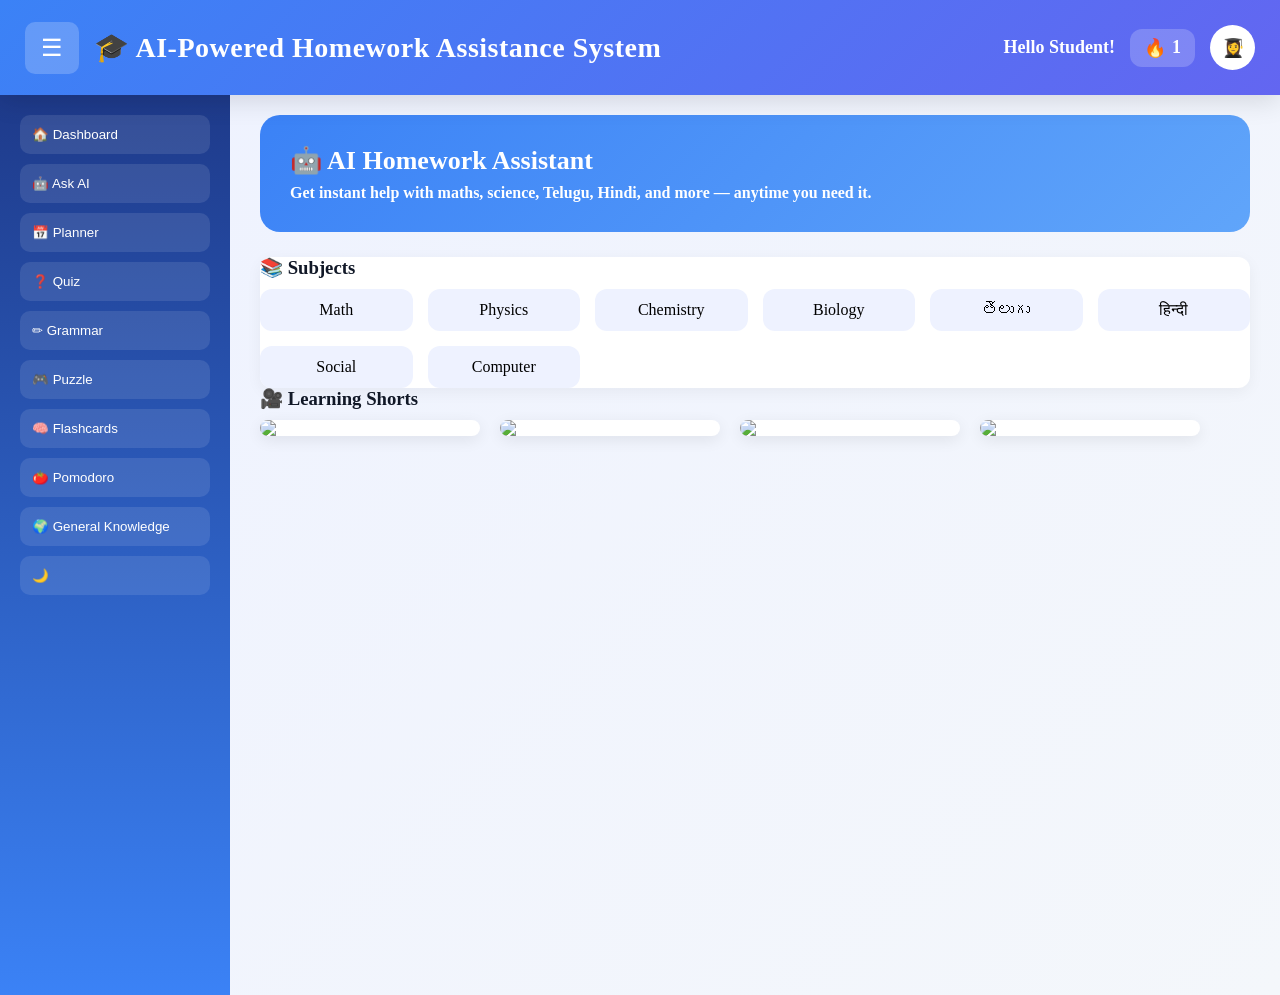
==== commit 6fdbb5c9: "changes done" ====
--- a/frontend/dashboard.html
+++ b/frontend/dashboard.html
@@ -77,9 +77,9 @@
   <div id="home" class="section active">
 
     <div class="hero">
-      <h2>✨ Learn Smarter with AI</h2>
-      <p>Boost your learning with personalized AI tools and interactive content.</p>
-    </div>
+  <h2>🤖 AI Homework Assistant</h2>
+  <h4>Get instant help with maths, science, Telugu, Hindi, and more — anytime you need it.</h4>
+</div>
 
     <div class="card">
       <h3>📚 Subjects</h3>
@@ -148,10 +148,11 @@
         <!-- VOICE -->
         <button onclick="startVoice()">🎙️</button>
         <button onclick="stopVoice()">⛔</button>
-
-        <!-- IMAGE -->
-        <input type="file" id="imageInput" hidden onchange="uploadImage()">
-        <button onclick="document.getElementById('imageInput').click()">📷</button>
+        <button onclick="speakText(document.getElementById('chatArea').innerText)">🔊</button>
+
+        <!-- AFTER (correct) -->
+<input type="file" id="imageInput" hidden accept=".jpg,.jpeg,.png,.bmp,.webp,.pdf">
+<button onclick="document.getElementById('imageInput').click()">📷</button>
 
         <!-- SEND -->
         <button onclick="askAI()">➤</button>
@@ -166,66 +167,75 @@
 
 
 <!-- ================= PLANNER ================= -->
+<!-- ================= SMART STUDY PLANNER ================= -->
 <div id="planner" class="section">
 
-  <div class="planner-container">
-
-    <h1>📅 Daily Study Planner</h1>
-
-    <!-- TOP -->
-    <div class="planner-top">
-      <input id="studentName" placeholder="Enter Name">
+  <div class="planner-container smart-planner">
+
+    <h1>📅 Smart Study Planner</h1>
+    <p class="planner-subtitle">
+      Enter your previous marks and get your performance level, study tips, and a personalized study plan.
+    </p>
+
+    <!-- STUDENT DETAILS -->
+    <div class="planner-top smart-top">
+      <input id="studentName" placeholder="👩‍🎓 Enter Student Name">
+      <input id="studentClass" placeholder="🏫 Enter Class (Example: 10th / Inter / B.Tech)">
       <input type="date" id="date">
     </div>
 
-    <!-- TIME + TASK GRID -->
-    <div class="planner-grid">
-
-      <!-- TIME -->
-      <div class="time-box">
-        <h3>⏰ Time</h3>
-        <input placeholder="8:00 - 9:00 AM">
-        <input placeholder="10:00 - 11:00 AM">
-        <input placeholder="1:00 - 2:00 PM">
-        <input placeholder="3:00 - 4:00 PM">
-      </div>
-
-      <!-- TASK -->
-      <div class="task-box">
-        <h3>📚 Subject / Task</h3>
-        <input placeholder="Math - Practice">
-        <input placeholder="Science - Notes">
-        <input placeholder="AI - Coding">
-        <input placeholder="English - Reading">
-      </div>
-
+    <!-- SUBJECT MARKS -->
+    <div class="marks-section">
+      <h3>📊 Enter Previous Marks</h3>
+
+      <div class="marks-grid">
+        <div class="mark-card">
+          <label>📘 English</label>
+          <input type="number" id="markEnglish" placeholder="Out of 100">
+        </div>
+
+        <div class="mark-card">
+          <label>➗ Maths</label>
+          <input type="number" id="markMaths" placeholder="Out of 100">
+        </div>
+
+        <div class="mark-card">
+          <label>🔬 Science</label>
+          <input type="number" id="markScience" placeholder="Out of 100">
+        </div>
+
+        <div class="mark-card">
+          <label>🌍 Social</label>
+          <input type="number" id="markSocial" placeholder="Out of 100">
+        </div>
+
+        <div class="mark-card">
+          <label>💻 Computer</label>
+          <input type="number" id="markComputer" placeholder="Out of 100">
+        </div>
+
+        <div class="mark-card">
+          <label>📝 Optional Subject</label>
+          <input type="number" id="markOptional" placeholder="Out of 100">
+        </div>
+      </div>
     </div>
 
     <!-- GOALS -->
     <div class="goals-box">
-      <h3>🎯 Daily Goals</h3>
-      <textarea placeholder="Write your goals..."></textarea>
-    </div>
-
-    <!-- NOTES -->
-    <div class="notes-box">
-      <h3>📝 Notes</h3>
-      <textarea placeholder="Write notes here..."></textarea>
+      <h3>🎯 Study Goal</h3>
+      <textarea id="studyGoal" placeholder="Example: I want to improve Maths and score above 90% in exams"></textarea>
     </div>
 
     <!-- SAVE BUTTON -->
-    <button class="save-btn" onclick="savePlanner()">💾 Save Plan</button>
-
-    <!-- SAVED TASKS DISPLAY -->
-    <div class="task-display">
-      <h3>📌 Your Plan</h3>
-      <ul id="taskList"></ul>
-    </div>
-
-  </div>
-
-</div>
-  
+    <button class="save-btn" onclick="generateStudyPlanner()">🚀 Generate My Study Planner</button>
+
+    <!-- OUTPUT -->
+    <div id="plannerOutput" class="planner-output"></div>
+
+  </div>
+
+</div>  
 <!-- ================= QUIZ ================= -->
 <div id="quiz" class="section">
 
--- a/frontend/css/dashboard.css
+++ b/frontend/css/dashboard.css
@@ -168,7 +168,13 @@
 .layout{
   display:flex;
 }
-
+.sidebar {
+  margin-top: 0 !important;
+}
+
+.main {
+  padding-top: 0 !important;
+}
 /* SIDEBAR */
 .sidebar{
   width:220px;
@@ -649,99 +655,389 @@
 
 
 /*--------Planner----------*/
-/* CONTAINER */
-.planner-container{
-  background:white;
-  padding:25px;
-  border-radius:15px;
-  max-width:900px;
-  margin:auto;
-  box-shadow:0 4px 15px rgba(0,0,0,0.05);
-}
-
-/* TOP INPUTS */
-.planner-top{
-  display:flex;
-  gap:10px;
-  margin-bottom:20px;
-}
-
-.planner-top input{
-  flex:1;
-  padding:10px;
-  border-radius:8px;
-  border:1px solid #ddd;
-}
-
-/* GRID */
-.planner-grid{
-  display:flex;
-  gap:20px;
-  margin-bottom:20px;
-}
-
-.time-box, .task-box{
-  flex:1;
-}
-
-.time-box input, .task-box input{
-  width:100%;
-  margin-bottom:10px;
-  padding:10px;
-  border-radius:8px;
-  border:1px solid #ddd;
-}
-
-/* TEXTAREAS */
-.goals-box, .notes-box{
-  margin-bottom:15px;
-}
-
-textarea{
-  width:100%;
-  padding:10px;
-  border-radius:8px;
-  border:1px solid #ddd;
-}
-
-/* SAVE BUTTON */
-.save-btn{
-  background:#3b82f6;
-  color:white;
-  border:none;
-  padding:10px 20px;
-  border-radius:10px;
-  cursor:pointer;
-  margin-top:10px;
-}
-
-/* TASK LIST */
-.task-display{
-  margin-top:20px;
-}
-
-#taskList li{
-  background:#eef2ff;
-  padding:10px;
-  margin-bottom:8px;
-  border-radius:8px;
-  display:flex;
-  justify-content:space-between;
-  align-items:center;
-}
-
-#taskList button{
-  background:#ef4444;
-  color:white;
-  border:none;
-  border-radius:6px;
-  padding:5px 8px;
-  cursor:pointer;
-}
-#taskList li span{
-  cursor:pointer;
-}
-
+/* ================= SMART STUDY PLANNER MODERN UI ================= */
+.smart-planner {
+  max-width: 1200px;
+  margin: auto;
+  padding: 35px;
+  border-radius: 32px;
+  background: linear-gradient(135deg, #f7faff, #eef4ff);
+  box-shadow: 0 20px 50px rgba(0, 0, 0, 0.08);
+  animation: fadeUp 0.5s ease;
+}
+
+.smart-planner h1 {
+  text-align: center;
+  font-size: 40px;
+  font-weight: 800;
+  margin-bottom: 10px;
+  color: #1f2937;
+  letter-spacing: -1px;
+}
+
+.planner-subtitle {
+  text-align: center;
+  color: #6b7280;
+  font-size: 17px;
+  margin-bottom: 35px;
+  line-height: 1.6;
+}
+
+/* ================= TOP FORM ================= */
+.smart-top {
+  display: grid;
+  grid-template-columns: repeat(3, 1fr);
+  gap: 18px;
+  margin-bottom: 30px;
+}
+
+.smart-top input,
+.marks-grid input,
+#studyGoal {
+  width: 100%;
+  padding: 16px 18px;
+  border-radius: 18px;
+  border: 1px solid rgba(0,0,0,0.06);
+  background: rgba(255, 255, 255, 0.85);
+  backdrop-filter: blur(10px);
+  font-size: 15px;
+  font-family: "Poppins", sans-serif;
+  transition: all 0.25s ease;
+  box-shadow: 0 8px 20px rgba(0,0,0,0.04);
+}
+
+.smart-top input:focus,
+.marks-grid input:focus,
+#studyGoal:focus {
+  border-color: #6366f1;
+  box-shadow: 0 0 0 4px rgba(99,102,241,0.12);
+  transform: translateY(-2px);
+  outline: none;
+}
+
+/* ================= MARKS SECTION ================= */
+.marks-section {
+  margin: 30px 0;
+}
+
+.marks-section h3 {
+  font-size: 24px;
+  margin-bottom: 20px;
+  color: #1f2937;
+}
+
+.marks-grid {
+  display: grid;
+  grid-template-columns: repeat(3, 1fr);
+  gap: 20px;
+}
+
+.mark-card {
+  background: rgba(255,255,255,0.85);
+  backdrop-filter: blur(10px);
+  padding: 22px;
+  border-radius: 24px;
+  box-shadow: 0 12px 28px rgba(0,0,0,0.06);
+  border: 1px solid rgba(255,255,255,0.7);
+  transition: 0.3s ease;
+}
+
+.mark-card:hover {
+  transform: translateY(-6px);
+  box-shadow: 0 18px 35px rgba(0,0,0,0.08);
+}
+
+.mark-card label {
+  display: block;
+  margin-bottom: 12px;
+  font-weight: 700;
+  color: #374151;
+  font-size: 15px;
+}
+
+/* ================= GOAL BOX ================= */
+.goals-box {
+  margin-top: 25px;
+}
+
+.goals-box h3 {
+  font-size: 24px;
+  margin-bottom: 15px;
+  color: #1f2937;
+}
+
+.goals-box textarea {
+  min-height: 120px;
+  resize: vertical;
+}
+
+/* ================= BUTTON ================= */
+.save-btn {
+  display: block;
+  width: fit-content;
+  margin: 30px auto 0;
+  padding: 16px 34px;
+  border: none;
+  border-radius: 50px;
+  background: linear-gradient(135deg, #6366f1, #8b5cf6);
+  color: white;
+  font-size: 17px;
+  font-weight: 700;
+  cursor: pointer;
+  box-shadow: 0 15px 30px rgba(99,102,241,0.3);
+  transition: all 0.3s ease;
+}
+
+.save-btn:hover {
+  transform: translateY(-3px) scale(1.03);
+  box-shadow: 0 20px 35px rgba(99,102,241,0.35);
+}
+
+/* ================= OUTPUT SECTION ================= */
+.planner-output {
+  margin-top: 40px;
+}
+
+.planner-result-card {
+  background: linear-gradient(135deg, #ffffff, #f8fbff);
+  border-radius: 32px;
+  padding: 35px;
+  box-shadow: 0 20px 45px rgba(0,0,0,0.08);
+  animation: fadeUp 0.5s ease;
+}
+
+/* ================= STUDENT SUMMARY ================= */
+.student-summary {
+  text-align: center;
+  margin-bottom: 30px;
+  padding: 25px;
+  border-radius: 24px;
+  background: linear-gradient(135deg, #eef2ff, #f5f3ff);
+  box-shadow: inset 0 0 0 1px rgba(99,102,241,0.06);
+}
+
+.student-summary h2 {
+  font-size: 30px;
+  margin-bottom: 10px;
+  color: #1f2937;
+}
+
+.student-summary p {
+  color: #4b5563;
+  font-size: 16px;
+  margin: 8px 0;
+}
+
+/* ================= PERFORMANCE BOX ================= */
+.performance-box {
+  text-align: center;
+  padding: 24px;
+  border-radius: 26px;
+  margin-bottom: 30px;
+  color: white;
+  font-weight: 700;
+  box-shadow: 0 18px 35px rgba(0,0,0,0.12);
+}
+
+.performance-box h2 {
+  font-size: 34px;
+  margin-bottom: 8px;
+}
+
+.performance-box p {
+  font-size: 18px;
+}
+
+.excellent-performance {
+  background: linear-gradient(135deg, #16a34a, #22c55e);
+}
+
+.good-performance {
+  background: linear-gradient(135deg, #2563eb, #3b82f6);
+}
+
+.average-performance {
+  background: linear-gradient(135deg, #f59e0b, #fbbf24);
+}
+
+.poor-performance {
+  background: linear-gradient(135deg, #dc2626, #ef4444);
+}
+
+/* ================= SUBJECT RESULT GRID ================= */
+.marks-result-grid {
+  display: grid;
+  grid-template-columns: repeat(3, 1fr);
+  gap: 20px;
+  margin: 30px 0;
+}
+
+.subject-result-card {
+  background: rgba(255,255,255,0.9);
+  border-radius: 24px;
+  padding: 24px;
+  text-align: center;
+  box-shadow: 0 12px 28px rgba(0,0,0,0.06);
+  transition: 0.3s ease;
+  border: 1px solid rgba(0,0,0,0.04);
+}
+
+.subject-result-card:hover {
+  transform: translateY(-6px);
+}
+
+.subject-result-card h4 {
+  font-size: 20px;
+  margin-bottom: 10px;  
+  color: #111827;
+}
+
+.subject-result-card p {
+  font-size: 24px;
+  font-weight: 700;
+  color: #6366f1;
+}
+
+/* ================= STRONG / WEAK ================= */
+.strength-weak-grid,
+.tips-plan-grid {
+  display: grid;
+  grid-template-columns: repeat(2, 1fr);
+  gap: 24px;
+  margin-top: 30px;
+}
+
+.analysis-box,
+.tips-box,
+.daily-plan-box,
+.weekly-plan-box {
+  background: rgba(255,255,255,0.92);
+  border-radius: 26px;
+  padding: 26px;
+  box-shadow: 0 14px 30px rgba(0,0,0,0.06);
+  transition: 0.3s ease;
+}
+
+.analysis-box:hover,
+.tips-box:hover,
+.daily-plan-box:hover,
+.weekly-plan-box:hover {
+  transform: translateY(-5px);
+}
+
+.analysis-box h3,
+.tips-box h3,
+.daily-plan-box h3,
+.weekly-plan-box h3 {
+  font-size: 24px;
+  margin-bottom: 16px;
+  color: #1f2937;
+}
+
+.analysis-box ul,
+.tips-box ul,
+.daily-plan-box ul {
+  padding-left: 22px;
+  line-height: 2;
+  color: #374151;
+  font-size: 15px;
+}
+
+.weak-box {
+  border-top: 8px solid #ef4444;
+  background: linear-gradient(135deg, #fff5f5, #ffffff);
+}
+
+.strong-box {
+  border-top: 8px solid #10b981;
+  background: linear-gradient(135deg, #f0fdf4, #ffffff);
+}
+
+/* ================= WEEKLY GRID ================= */
+.weekly-grid {
+  display: grid;
+  grid-template-columns: repeat(7, 1fr);
+  gap: 14px;
+  margin-top: 20px;
+}
+
+.week-day {
+  background: linear-gradient(135deg, #eef2ff, #f8faff);
+  padding: 18px 12px;
+  border-radius: 20px;
+  text-align: center;
+  font-weight: 700;
+  color: #1f2937;
+  box-shadow: 0 10px 20px rgba(0,0,0,0.05);
+  transition: 0.25s ease;
+}
+
+.week-day:hover {
+  transform: scale(1.05);
+}
+
+.week-day span {
+  display: block;
+  margin-top: 8px;
+  font-size: 14px;
+  font-weight: 500;
+  color: #6366f1;
+}
+
+/* ================= ANIMATION ================= */
+@keyframes fadeUp {
+  from {
+    opacity: 0;
+    transform: translateY(25px);
+  }
+  to {
+    opacity: 1;
+    transform: translateY(0);
+  }
+}
+
+/* ================= RESPONSIVE ================= */
+@media (max-width: 992px) {
+  .smart-top,
+  .marks-grid,
+  .marks-result-grid,
+  .strength-weak-grid,
+  .tips-plan-grid {
+    grid-template-columns: 1fr 1fr;
+  }
+
+  .weekly-grid {
+    grid-template-columns: repeat(3, 1fr);
+  }
+}
+
+@media (max-width: 768px) {
+  .smart-top,
+  .marks-grid,
+  .marks-result-grid,
+  .strength-weak-grid,
+  .tips-plan-grid,
+  .weekly-grid {
+    grid-template-columns: 1fr;
+  }
+
+  .smart-planner {
+    padding: 22px;
+    border-radius: 24px;
+  }
+
+  .smart-planner h1 {
+    font-size: 30px;
+  }
+
+  .student-summary h2 {
+    font-size: 24px;
+  }
+
+  .performance-box h2 {
+    font-size: 28px;
+  }
+}
 /* ===== QUIZ START SCREEN ===== */
 /* CENTER FULL SCREEN */
 #quiz{
@@ -1369,189 +1665,168 @@
 
 /*-----General knowledge-------*/
 
-
-
-/* CONTAINER */
-.geo-container{
-  max-width:1000px;
-  margin:40px auto;
-  text-align:center;
-}
-
-/* TITLE */
-.geo-title{
-  font-size:28px;
-  margin-bottom:25px;
-  color:#3b82f6;
-}
-
-/* BUTTONS */
-.geo-buttons{
-  display:flex;
-  flex-wrap:wrap;
-  justify-content:center;
-  gap:10px;
-  margin-bottom:25px;
-}
-
-.geo-buttons button{
-  background:linear-gradient(135deg,#3b82f6,#6366f1);
-  color:white;
-  border:none;
-  padding:10px 15px;
-  border-radius:10px;
-  cursor:pointer;
-  font-size:14px;
-  transition:0.3s;
-}
-
-.geo-buttons button:hover{
-  transform:scale(1.05);
-}
-
-/* RESULT GRID */
-.geo-result{
-  display:grid;
-  grid-template-columns:repeat(auto-fit,minmax(180px,1fr));
-  gap:15px;
-}
-
-/* CARD */
-.geo-item{
-  background:white;
-  padding:15px;
-  border-radius:12px;
-  box-shadow:0 5px 15px rgba(0,0,0,0.05);
-  transition:0.3s;
-}
-
-/* HOVER */
-.geo-item:hover{
-  transform:translateY(-5px);
-  box-shadow:0 10px 25px rgba(59,130,246,0.2);
-}
-
-/* TITLE */
-.geo-item h4{
-  margin-bottom:5px;
-  color:#111;
-}
-
-/* CAPITAL */
-.geo-item p{
-  font-size:13px;
-  color:#555;
-}
-/* SUB TITLES */
-.sub-title{
-  font-size:20px;
-  margin:25px 0 10px;
-  color:#1e3a8a;
-  text-align:left;
-}
-
-/* BLOCK SPACING */
-.geo-block{
-  margin-bottom:15px;
-}
+/* ================= GENERAL KNOWLEDGE ================= */
+
 /* MAIN CONTAINER */
 .geo-container{
-  max-width:1100px;
-  margin:40px auto;
-  padding:20px;
+  width:100%;
+  max-width:1150px;
+  margin:20px auto;
+  padding:25px;
 }
 
 /* MAIN TITLE */
 .geo-title{
   text-align:center;
-  font-size:32px;
-  font-weight:700;
-  color:#3b82f6;
+  font-size:34px;
+  font-weight:800;
   margin-bottom:30px;
-}
-
-/* SECTION BLOCK (CARD STYLE) */
+  color:#1e3a8a;
+  letter-spacing:0.5px;
+}
+
+/* SECTION BLOCK */
 .geo-block{
-  background:white;
-  padding:20px 25px;
-  border-radius:18px;
-  margin-bottom:25px;
-  box-shadow:0 8px 25px rgba(0,0,0,0.05);
+  background:linear-gradient(135deg,#ffffff,#f8fbff);
+  padding:28px;
+  border-radius:28px;
+  margin-bottom:28px;
+  box-shadow:0 15px 35px rgba(0,0,0,0.07);
+  border:1px solid rgba(59,130,246,0.08);
+  transition:0.3s ease;
+}
+
+.geo-block:hover{
+  transform:translateY(-4px);
+  box-shadow:0 20px 40px rgba(59,130,246,0.12);
 }
 
 /* SUB TITLES */
 .sub-title{
-  font-size:22px;
-  font-weight:600;
-  color:#1e3a8a;
-  margin-bottom:15px;
+  font-size:24px;
+  font-weight:700;
+  color:#1d4ed8;
+  margin-bottom:18px;
   display:flex;
   align-items:center;
-  gap:8px;
+  gap:10px;
 }
 
 /* BUTTON GROUP */
 .geo-buttons{
   display:flex;
   flex-wrap:wrap;
-  gap:12px;
+  gap:14px;
+  justify-content:flex-start;
 }
 
 /* BUTTON STYLE */
 .geo-buttons button{
+  border:none;
   background:linear-gradient(135deg,#3b82f6,#6366f1);
   color:white;
-  border:none;
-  padding:10px 18px;
-  border-radius:12px;
+  padding:12px 18px;
+  border-radius:14px;
   font-size:14px;
-  font-weight:500;
+  font-weight:600;
   cursor:pointer;
-  transition:0.3s;
-  box-shadow:0 4px 10px rgba(59,130,246,0.2);
-}
-
-/* HOVER EFFECT */
+  transition:all 0.25s ease;
+  box-shadow:0 8px 18px rgba(59,130,246,0.22);
+}
+
+/* BUTTON HOVER */
 .geo-buttons button:hover{
-  transform:translateY(-3px);
-  box-shadow:0 8px 20px rgba(59,130,246,0.3);
+  transform:translateY(-3px) scale(1.03);
+  box-shadow:0 12px 24px rgba(59,130,246,0.3);
 }
 
 /* RESULT GRID */
 .geo-result{
-  margin-top:25px;
+  margin-top:30px;
   display:grid;
-  grid-template-columns:repeat(auto-fit,minmax(200px,1fr));
-  gap:18px;
-}
-
-/* CARD STYLE */
+  grid-template-columns:repeat(auto-fit,minmax(220px,1fr));
+  gap:20px;
+}
+
+/* RESULT CARD */
 .geo-item{
-  background:#f8fafc;
-  padding:18px;
-  border-radius:14px;
+  background:linear-gradient(135deg,#ffffff,#f9fbff);
+  padding:22px 18px;
+  border-radius:22px;
   text-align:center;
-  transition:0.3s;
-  border:1px solid #e2e8f0;
-}
-
-/* CARD HOVER */
+  border:1px solid #e5edff;
+  box-shadow:0 10px 22px rgba(0,0,0,0.05);
+  transition:0.3s ease;
+  position:relative;
+  overflow:hidden;
+}
+
+/* TOP COLOR BAR */
+.geo-item::before{
+  content:"";
+  position:absolute;
+  top:0;
+  left:0;
+  width:100%;
+  height:6px;
+  background:linear-gradient(135deg,#3b82f6,#6366f1);
+}
+
+/* HOVER */
 .geo-item:hover{
-  transform:translateY(-5px);
-  box-shadow:0 10px 25px rgba(0,0,0,0.08);
-}
-
-/* CARD TITLE */
+  transform:translateY(-6px);
+  box-shadow:0 18px 30px rgba(59,130,246,0.15);
+}
+
+/* TITLE */
 .geo-item h4{
+  font-size:18px;
+  font-weight:700;
+  margin-bottom:8px;
+  color:#0f172a;
+}
+
+/* DESCRIPTION / CAPITAL */
+.geo-item p{
+  font-size:14px;
+  color:#475569;
+  line-height:1.6;
+}
+
+/* EMPTY RESULT LOOK */
+.geo-result:empty::before{
+  content:"📚 Select a category to explore knowledge cards";
+  display:block;
+  text-align:center;
+  padding:30px;
   font-size:16px;
-  margin-bottom:6px;
-  color:#111;
-}
-
-/* CARD TEXT */
-.geo-item p{
-  font-size:13px;
-  color:#555;
+  color:#64748b;
+  background:#f8fbff;
+  border-radius:18px;
+  border:1px dashed #cbd5e1;
+}
+
+/* RESPONSIVE */
+@media(max-width:768px){
+  .geo-title{
+    font-size:28px;
+  }
+
+  .sub-title{
+    font-size:20px;
+  }
+
+  .geo-buttons{
+    justify-content:center;
+  }
+
+  .geo-buttons button{
+    width:100%;
+  }
+
+  .geo-result{
+    grid-template-columns:1fr;
+  }
 }
 
 
@@ -1848,4 +2123,91 @@
   .punctuation-grid {
     grid-template-columns: 1fr;
   }
-}+}
+
+
+
+/* ===== FINAL FIX: REMOVE GAP BETWEEN HEADER & SIDEBAR ONLY ===== */
+
+/* Slightly taller header */
+.topbar{
+  min-height: 95px !important;
+  height: 95px !important;
+  margin: 0 !important;
+}
+
+/* Sidebar should start exactly below header */
+.sidebar{
+  top: 95px !important;
+  margin-top: 0 !important;
+  padding-top: 20px !important;
+  height: calc(100vh - 95px) !important;
+}
+
+/* Layout should begin exactly after header */
+.layout{
+  margin-top: 0 !important;
+  padding-top: 0 !important;
+  align-items: flex-start !important;
+}
+
+/* Main content should not push down */
+.main{
+  margin-top: 0 !important;
+  padding-top: 20px !important;
+  align-items: flex-start !important;
+}
+
+/* Remove top spacing from sections causing issue */
+#planner,
+#grammar,
+#geo,
+.smart-planner,
+.grammar-grid,
+.grammar-topic-display,
+.geo-container{
+  margin-top: 0 !important;
+  padding-top: 0 !important;
+}
+
+
+
+/* ===== HEADER FONT SIZE INCREASE ===== */
+
+.logo{
+  font-size: 28px !important;
+  font-weight: 800 !important;
+}
+
+.nav-center{
+  font-size: 34px !important;
+  font-weight: 800 !important;
+}
+
+.menu-btn{
+  font-size: 24px !important;
+  padding: 12px 16px !important;
+}
+
+.nav-right div{
+  font-size: 18px !important;
+  font-weight: 600 !important;
+}
+
+.streak-box{
+  font-size: 16px !important;
+  padding: 8px 14px !important;
+}
+
+.icon-btn{
+  font-size: 22px !important;
+}
+
+.profile-circle{
+  width: 45px !important;
+  height: 45px !important;
+  font-size: 20px !important;
+}
+
+
+
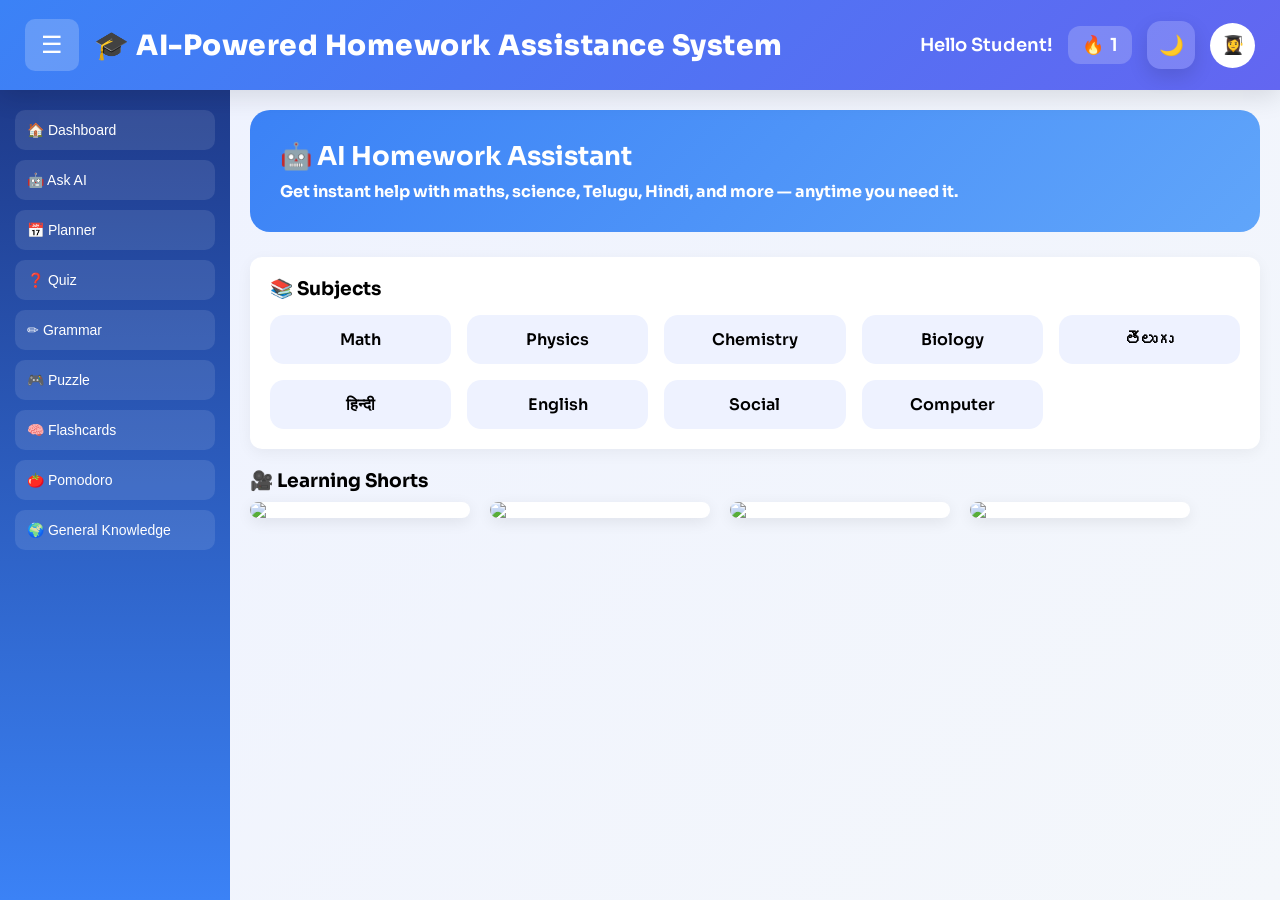
==== commit e59ba049: "updated" ====
--- a/frontend/dashboard.html
+++ b/frontend/dashboard.html
@@ -4,489 +4,497 @@
   <meta charset="UTF-8">
   <meta name="viewport" content="width=device-width, initial-scale=1.0">
   <title>Homework Helper</title>
-
-  <!-- GOOGLE FONT -->
-  <link href="https://fonts.googleapis.com/css2?family=Poppins:wght@300;400;500;600;700&display=swap" rel="stylesheet">
-  <link href="https://fonts.googleapis.com/css2?family=Patrick+Hand&display=swap" rel="stylesheet">
-  <!-- CSS FILE -->
+  <link href="https://fonts.googleapis.com/css2?family=Sora:wght@300;400;500;600;700&family=JetBrains+Mono:wght@400;500&display=swap" rel="stylesheet">
   <link rel="stylesheet" href="css/dashboard.css">
-
+  
 </head>
-
 <body>
 
   <header class="topbar">
-
-  <!-- LEFT -->
-  <div class="nav-left">
-    <button class="menu-btn" onclick="toggleSidebar()">☰</button>
-
-    <div class="logo">
-      🎓 AI-Powered Homework Assistance System
+    <div class="nav-left">
+      <button class="menu-btn" onclick="toggleSidebar()">☰</button>
+      <div class="logo">🎓 AI-Powered Homework Assistance System</div>
     </div>
-  </div>
-
-  <!-- CENTER -->
-  <!--<div class="nav-center">
-    AI Homework Assistance System
-  </div>!>
-
-  <!- RIGHT -->
-  <div class="nav-right">
-
-    <div>Hello Student!</div>
-
-    <div class="streak-box">
-  🔥 <span id="streakCount">0</span>
-</div>
-    <!-- PROFILE -->
-    <div class="profile-wrapper">
-      <div class="profile-circle" onclick="toggleProfileMenu()">👩‍🎓</div>
-
-      <div id="profileMenu" class="profile-menu">
-        <p onclick="editProfile()">✏ Edit Profile</p>
-        <p onclick="openSettings()">⚙ Settings</p>
-        <p onclick="logout()">🚪 Logout</p>
+    <div class="nav-right">
+      <div>Hello Student!</div>
+      <div class="streak-box">🔥 <span id="streakCount">0</span></div>
+      <button class="dark-toggle-btn" onclick="toggleDark()">🌙</button>
+      <div class="profile-wrapper">
+        <div class="profile-circle" onclick="toggleProfileMenu()">👩‍🎓</div>
+        <div id="profileMenu" class="profile-menu">
+          <p onclick="editProfile()">✏ Edit Profile</p>
+          <p onclick="openSettings()">⚙ Settings</p>
+          <p onclick="logout()">🚪 Logout</p>
+        </div>
       </div>
     </div>
-
-  </div>
-
-</header>
+  </header>
 
   <div class="layout">
 
-  <!-- SIDEBAR -->
-  <div class="sidebar" id="sidebar">
-    <button onclick="showSection('home')">🏠 Dashboard</button>
-    <button onclick="showSection('ask')">🤖 Ask AI</button>
-    <button onclick="showSection('planner')">📅 Planner</button>
-    <button onclick="showSection('quiz')">❓ Quiz</button>
-    <button onclick="showSection('grammar')">✏ Grammar</button>
-    <button onclick="showSection('puzzle')">🎮 Puzzle</button>
-    <button onclick="showSection('flashcards')">🧠 Flashcards</button>
-    <button onclick="showSection('pomodoro')">🍅 Pomodoro</button>
-    <button onclick="showSection('geo')">🌍 General Knowledge</button>
-    <button onclick="toggleDark()">🌙</button>
-  </div>
-
-
-  <div class="main">
-
-  <!-- DASHBOARD -->
-  <div id="home" class="section active">
-
-    <div class="hero">
-  <h2>🤖 AI Homework Assistant</h2>
-  <h4>Get instant help with maths, science, Telugu, Hindi, and more — anytime you need it.</h4>
-</div>
-
-    <div class="card">
-      <h3>📚 Subjects</h3>
-      <div class="subjects">
-        <div class="subject" onclick="openSubject('Maths')">Math</div>
-<div class="subject" onclick="openSubject('Physics')">Physics</div>
-<div class="subject" onclick="openSubject('Chemistry')">Chemistry</div>
-<div class="subject" onclick="openSubject('Biology')">Biology</div>
-<div class="subject" onclick="openSubject('Telugu')">తెలుగు</div>
-<div class="subject" onclick="openSubject('Hindi')">हिन्दी</div>
-<div class="subject" onclick="openSubject('Social')">Social</div>
-<div class="subject" onclick="openSubject('Computer')">Computer</div>
-
-      </div>
+    <!-- SIDEBAR -->
+    <div class="sidebar" id="sidebar">
+      <button onclick="showSection('home')">🏠 Dashboard</button>
+      <button onclick="showSection('ask')">🤖 Ask AI</button>
+      <button onclick="showSection('planner')">📅 Planner</button>
+      <button onclick="showSection('quiz')">❓ Quiz</button>
+      <button onclick="showSection('grammar')">✏ Grammar</button>
+      <button onclick="showSection('puzzle')">🎮 Puzzle</button>
+      <button onclick="showSection('flashcards')">🧠 Flashcards</button>
+      <button onclick="showSection('pomodoro')">🍅 Pomodoro</button>
+      <button onclick="showSection('geo')">🌍 General Knowledge</button>
     </div>
 
-    <h3>🎥 Learning Shorts</h3>
-
-    <div class="videos">
-      <div class="video-card" onclick="openVideo('q01E63DwN1c')">
-        <img src="https://img.youtube.com/vi/q01E63DwN1c/0.jpg">
-      </div>
-
-      <div class="video-card" onclick="openVideo('vacGRuHDtO0')">
-        <img src="https://img.youtube.com/vi/vacGRuHDtO0/0.jpg">
-      </div>
-
-      <div class="video-card" onclick="openVideo('OQXanWrIUF8')">
-        <img src="https://img.youtube.com/vi/OQXanWrIUF8/0.jpg">
-      </div>
-
-      <div class="video-card" onclick="openVideo('PGUdWfB8nLg')">
-        <img src="https://img.youtube.com/vi/PGUdWfB8nLg/0.jpg">
-      </div>
-    </div>
-
-  </div>
-
-<!-- ================= ASK AI ================= -->
-<div id="ask" class="section">
-
-  <div class="chatgpt-container">
-
-    <!-- LEFT SIDEBAR (CHAT LIST) -->
-    <div class="chat-sidebar">
-      <button onclick="createNewChat()">➕ New Chat</button>
-      <div id="chatList"></div>
-    </div>
-
-    <!-- RIGHT CHAT AREA -->
-    <div class="chat-main">
-
-      <!-- HEADER -->
-      <div class="chat-header">
-        🤖 Ask AI Assistant
-      </div>
-
-      <!-- CHAT AREA -->
-      <div id="chatArea" class="chat-area"></div>
-
-      <!-- INPUT AREA -->
-      <div class="chat-input-area">
-
-        <input type="text" id="question" placeholder="Ask anything..." />
-
-        <!-- VOICE -->
-        <button onclick="startVoice()">🎙️</button>
-        <button onclick="stopVoice()">⛔</button>
-        <button onclick="speakText(document.getElementById('chatArea').innerText)">🔊</button>
-
-        <!-- AFTER (correct) -->
-<input type="file" id="imageInput" hidden accept=".jpg,.jpeg,.png,.bmp,.webp,.pdf">
-<button onclick="document.getElementById('imageInput').click()">📷</button>
-
-        <!-- SEND -->
-        <button onclick="askAI()">➤</button>
-
-      </div>
-
-    </div>
-
-  </div>
-
-</div>
-
-
-<!-- ================= PLANNER ================= -->
-<!-- ================= SMART STUDY PLANNER ================= -->
-<div id="planner" class="section">
-
-  <div class="planner-container smart-planner">
-
-    <h1>📅 Smart Study Planner</h1>
-    <p class="planner-subtitle">
-      Enter your previous marks and get your performance level, study tips, and a personalized study plan.
-    </p>
-
-    <!-- STUDENT DETAILS -->
-    <div class="planner-top smart-top">
-      <input id="studentName" placeholder="👩‍🎓 Enter Student Name">
-      <input id="studentClass" placeholder="🏫 Enter Class (Example: 10th / Inter / B.Tech)">
-      <input type="date" id="date">
-    </div>
-
-    <!-- SUBJECT MARKS -->
-    <div class="marks-section">
-      <h3>📊 Enter Previous Marks</h3>
-
-      <div class="marks-grid">
-        <div class="mark-card">
-          <label>📘 English</label>
-          <input type="number" id="markEnglish" placeholder="Out of 100">
-        </div>
-
-        <div class="mark-card">
-          <label>➗ Maths</label>
-          <input type="number" id="markMaths" placeholder="Out of 100">
-        </div>
-
-        <div class="mark-card">
-          <label>🔬 Science</label>
-          <input type="number" id="markScience" placeholder="Out of 100">
-        </div>
-
-        <div class="mark-card">
-          <label>🌍 Social</label>
-          <input type="number" id="markSocial" placeholder="Out of 100">
-        </div>
-
-        <div class="mark-card">
-          <label>💻 Computer</label>
-          <input type="number" id="markComputer" placeholder="Out of 100">
-        </div>
-
-        <div class="mark-card">
-          <label>📝 Optional Subject</label>
-          <input type="number" id="markOptional" placeholder="Out of 100">
-        </div>
-      </div>
-    </div>
-
-    <!-- GOALS -->
-    <div class="goals-box">
-      <h3>🎯 Study Goal</h3>
-      <textarea id="studyGoal" placeholder="Example: I want to improve Maths and score above 90% in exams"></textarea>
-    </div>
-
-    <!-- SAVE BUTTON -->
-    <button class="save-btn" onclick="generateStudyPlanner()">🚀 Generate My Study Planner</button>
-
-    <!-- OUTPUT -->
-    <div id="plannerOutput" class="planner-output"></div>
-
-  </div>
-
-</div>  
-<!-- ================= QUIZ ================= -->
-<div id="quiz" class="section">
-
-  <!-- START SCREEN -->
-  <div class="quiz-start-screen">
-
-    <h1 class="quiz-title">
-      START<br>QUIZ
-    </h1>
-
-    <button class="start-btn" onclick="startQuiz()">
-      ▶ Start Quiz
-    </button>
-
-  </div>
-
-  <!-- QUIZ AREA -->
-  <div id="quizArea"></div>
-
-  <!-- RESULT -->
-  <div id="resultBox"></div>
-
-</div>
-
-
-
-<!-- ================= GRAMMAR ================= -->
-<!-- ================= GRAMMAR ================= -->
-<div id="grammar" class="section">
-
-  <h2 class="section-title">✏️ Grammar Learning</h2>
-
-  <!-- CARDS -->
-  <div class="grammar-grid">
-
-    <div class="grammar-card" onclick="openGrammarTopic('tenses')">
-      <h3>📘 Tenses</h3>
-      <p>Understand Present, Past, and Future tenses to describe actions clearly.</p>
-    </div>
-
-    <div class="grammar-card" onclick="openGrammarTopic('parts')">
-      <h3>🧩 Parts of Speech</h3>
-      <p>Noun, Verb, Adjective, Adverb, Pronoun, Preposition explained simply.</p>
-    </div>
-
-    <div class="grammar-card" onclick="openGrammarTopic('voice')">
-      <h3>🔄 Active & Passive</h3>
-      <p>Learn how sentences change from active voice to passive voice.</p>
-    </div>
-
-    <div class="grammar-card" onclick="openGrammarTopic('vocabulary')">
-      <h3>📚 Vocabulary</h3>
-      <p>Improve synonyms, antonyms, and word meanings.</p>
-    </div>
-
-    <div class="grammar-card" onclick="openGrammarTopic('punctuation')">
-      <h3>✍️ Punctuation</h3>
-      <p>Master commas, full stops, question marks, and more.</p>
-    </div>
-
-    <div class="grammar-card" onclick="openGrammarTopic('sentence')">
-      <h3>📝 Sentence Structure</h3>
-      <p>Build correct sentences using Subject + Verb + Object.</p>
-    </div>
-
-  </div>
-
-  <!-- CLICKED TOPIC CONTENT -->
-  <div id="grammarTopicDisplay" class="grammar-topic-display">
-    <div class="grammar-placeholder">
-      <h3>📚 Select a Grammar Topic</h3>
-      <p>Click any grammar card above to learn with colorful notes and examples.</p>
-    </div>
-  </div>
-
-  <!-- CHECKER -->
-  <div class="grammar-check-box">
-
-    <h3 class="grammar-heading">🔍 Check Your Grammar</h3>
-
-    <div class="editor-container">
-      <textarea id="grammarInput" placeholder="Start writing here to check grammar..."></textarea>
-
-      <button onclick="checkGrammar()" class="check-btn">
-        ✨ Check Grammar
-      </button>
-    </div>
-
-    <div id="grammarResult" class="grammar-result"></div>
-
-  </div>
-</div>  
-<!-- ================= PUZZLE ================= -->
-<div id="puzzle" class="section">
-
-  <div class="puzzle-container">
-
-    <h1 class="puzzle-title">🧩 Word Scramble</h1>
-
-    <!-- SCRAMBLED WORD -->
-    <div id="scrambledWord" class="scramble-box">
-      LOADING...
-    </div>
-
-    <!-- INPUT -->
-    <input 
-      type="text" 
-      id="userAnswer" 
-      placeholder="Enter correct word"
-    >
-
-    <!-- BUTTONS -->
-    <div class="puzzle-buttons">
-      <button onclick="checkPuzzle()">✔ Check</button>
-      <button onclick="newPuzzle()">🔄 New</button>
-    </div>
-
-    <!-- RESULT -->
-    <div id="puzzleResult" class="puzzle-result"></div>
-
-  </div>
-
-</div>
-
-
-<!-- ================= FLASHCARDS ================= -->
-<div id="flashcards" class="section">
-
-  <div class="flashcard-container">
-
-    <h1 class="flash-title">🧠 Flashcards</h1>
-
-    <!-- ADD CARD -->
-    <div class="flash-inputs">
-      <input id="questionInput" placeholder="Enter Question">
-      <input id="answerInput" placeholder="Enter Answer">
-      <button onclick="addFlashcard()">➕ Add Card</button>
-    </div>
-
-    <!-- FLASHCARD -->
-    <div class="flashcard-wrapper">
-
-      <div id="flashcard" class="flashcard" onclick="flipCard()">
-
-        <div class="card-front">
-          <p id="cardQuestion">No cards yet</p>
-        </div>
-
-        <div class="card-back">
-          <p id="cardAnswer"></p>
-        </div>
-
-      </div>
-
-    </div>
-
-    <!-- CONTROLS -->
-    <div class="flash-controls">
-      <button onclick="prevCard()">⬅ Prev</button>
-      <button onclick="nextCard()">Next ➡</button>
-      <button onclick="deleteCard()" class="delete-btn">🗑 Delete</button>
-    </div>
-
-    <!-- ALL CARDS LIST -->
-    <!-- ALL CARDS LIST -->
-<div class="flash-list">
-  <h3>📚 All Flashcards</h3>
-  <div id="flashList" class="flash-grid"></div>
-</div>
-
-  </div>
-
-</div>
-
-
-
-<!-- ================= POMODORO ================= -->
-<div id="pomodoro" class="section">
-
-  <div class="pomodoro-container">
-
-    <h1 class="pomodoro-title">🍅 Pomodoro Timer</h1>
-
-    <!-- TIMER DISPLAY -->
-    <div class="timer-circle">
-      <h2 id="timer">25:00</h2>
-    </div>
-
-    <!-- CONTROLS -->
-    <div class="pomodoro-controls">
-      <button onclick="startTimer()">▶ Start</button>
-      <button onclick="pauseTimer()">⏸ Pause</button>
-      <button onclick="resetTimer()">🔄 Reset</button>
-    </div>
-
-    <!-- LABEL -->
-    <p class="pomodoro-info">
-      Focus for 25 minutes, then take a short break ☕
-    </p>
-
-  </div>
-
-</div>
-<!-- ================= GENERAL KNOWLEDGE ================= -->
-<div id="geo" class="section">
-
-  <div class="geo-container">
-
-    <h1 class="geo-title">🌍 General Knowledge Explorer</h1>
-
-    <!-- ================= GEOGRAPHY ================= -->
-    <div class="geo-block">
-
-      <h2 class="sub-title">🌍 Geography Explorer</h2>
-
-      <div class="geo-buttons">
-        <button onclick="loadGeo('countries')">🌎 Countries</button>
-        <button onclick="loadGeo('india')">🇮🇳 India States</button>
-        <button onclick="loadGeo('oceans')">🌊 Oceans</button>
-        <button onclick="loadGeo('continents')">🌐 Continents</button>
-        <button onclick="loadGeo('deserts')">🏜 Deserts</button>
-        <button onclick="loadGeo('rivers')">🏞 Rivers</button>
-        <button onclick="loadGeo('places')">🏛 Places</button>
-      </div>
-
-    </div>
-
-    <!-- ================= SCIENCE ================= -->
-    <div class="geo-block">
-
-      <h2 class="sub-title">🔬 Science Explorer</h2>
-
-      <div class="geo-buttons">
-        <button onclick="loadScience('physics')">⚡ Physics</button>
-        <button onclick="loadScience('chemistry')">🧪 Chemistry</button>
-        <button onclick="loadScience('biology')">🧬 Biology</button>
-        <button onclick="loadScience('space')">🚀 Space</button>
-        <button onclick="loadScience('environment')">🌱 Environment</button>
-        <button onclick="loadScience('inventions')">💡 Inventions</button>
-      </div>
-
-    </div>
-
-    <!-- RESULT (COMMON) -->
-    <div id="geoResult" class="geo-result"></div>
-
-  </div>
-
-</div>
-  <!-- JS FILE -->
+    <div class="main">
+
+      <!-- DASHBOARD -->
+      <div id="home" class="section active">
+        <div class="hero">
+          <h2>🤖 AI Homework Assistant</h2>
+          <h4>Get instant help with maths, science, Telugu, Hindi, and more — anytime you need it.</h4>
+        </div>
+        <div class="card">
+          <h3>📚 Subjects</h3>
+          <div class="subjects">
+            <div class="subject" onclick="openSubject('Maths')">Math</div>
+            <div class="subject" onclick="openSubject('Physics')">Physics</div>
+            <div class="subject" onclick="openSubject('Chemistry')">Chemistry</div>
+            <div class="subject" onclick="openSubject('Biology')">Biology</div>
+            <div class="subject" onclick="openSubject('Telugu')">తెలుగు</div>
+            <div class="subject" onclick="openSubject('Hindi')">हिन्दी</div>
+            <div class="subject" onclick="openSubject('English')">English</div>
+            <div class="subject" onclick="openSubject('Social')">Social</div>
+            <div class="subject" onclick="openSubject('Computer')">Computer</div>
+          </div>
+        </div>
+        <h3>🎥 Learning Shorts</h3>
+        <div class="videos">
+          <div class="video-card" onclick="openVideo('q01E63DwN1c')"><img src="https://img.youtube.com/vi/q01E63DwN1c/0.jpg"></div>
+          <div class="video-card" onclick="openVideo('vacGRuHDtO0')"><img src="https://img.youtube.com/vi/vacGRuHDtO0/0.jpg"></div>
+          <div class="video-card" onclick="openVideo('OQXanWrIUF8')"><img src="https://img.youtube.com/vi/OQXanWrIUF8/0.jpg"></div>
+          <div class="video-card" onclick="openVideo('PGUdWfB8nLg')"><img src="https://img.youtube.com/vi/PGUdWfB8nLg/0.jpg"></div>
+        </div>
+      </div>
+
+      <!-- ===== ASK AI ===== -->
+      <div id="ask" class="section">
+        <div class="chatgpt-container">
+
+          <!-- LEFT SIDEBAR -->
+          <div class="chat-sidebar">
+
+            <!-- Subject chips -->
+            <div class="chat-list-label">📚 Subjects</div>
+            <div class="subject-grid">
+              <div class="subject-chip" data-subject="Maths"     onclick="openSubject('Maths')">    <span class="chip-icon">➗</span>Maths</div>
+              <div class="subject-chip" data-subject="Physics"   onclick="openSubject('Physics')">  <span class="chip-icon">⚡</span>Physics</div>
+              <div class="subject-chip" data-subject="Chemistry" onclick="openSubject('Chemistry')"><span class="chip-icon">🧪</span>Chemistry</div>
+              <div class="subject-chip" data-subject="Biology"   onclick="openSubject('Biology')">  <span class="chip-icon">🧬</span>Biology</div>
+              <div class="subject-chip" data-subject="Telugu"    onclick="openSubject('Telugu')">   <span class="chip-icon">🅣</span>తెలుగు</div>
+              <div class="subject-chip" data-subject="Hindi"     onclick="openSubject('Hindi')">    <span class="chip-icon">🅗</span>हिन्दी</div>
+              <div class="subject-chip" data-subject="English"   onclick="openSubject('English')">  <span class="chip-icon">📖</span>English</div>
+              <div class="subject-chip" data-subject="Social"    onclick="openSubject('Social')">   <span class="chip-icon">🌍</span>Social</div>
+              <div class="subject-chip" data-subject="Computer"  onclick="openSubject('Computer')"> <span class="chip-icon">💻</span>Computer</div>
+            </div>
+
+            <hr class="sidebar-divider">
+
+            <!-- New chat -->
+           <button class="new-chat-btn" onclick="createNewChat()">
+  ✨ New Chat
+</button>
+
+            <!-- Chat history label -->
+            <div class="chat-list-label">💬 Recent Chats</div>
+            <div id="chatList"></div>
+
+          </div>
+
+          <!-- RIGHT CHAT AREA -->
+          <div class="chat-main">
+
+            <div class="chat-header">
+              🤖 Ask AI Assistant
+              <span class="chat-header-badge" id="subjectBadge">Select a subject</span>
+            </div>
+
+            <div id="chatArea" class="chat-area">
+              <!-- Welcome shown by JS -->
+            </div>
+
+            <div class="chat-input-area">
+              <div class="input-wrapper">
+                <input type="text" id="question" placeholder="Ask anything… or upload a file 📎" onkeydown="if(event.key==='Enter') askAI()"/>
+                <button class="input-btn" onclick="startVoice()"  title="Voice input">🎙️</button>
+                <button class="input-btn" onclick="stopVoice()"   title="Stop voice">⛔</button>
+                <button class="input-btn" onclick="speakText(document.getElementById('chatArea').innerText)" title="Read aloud">🔊</button>
+                <input type="file" id="imageInput" hidden accept=".jpg,.jpeg,.png,.bmp,.webp,.pdf">
+                <button class="input-btn" onclick="document.getElementById('imageInput').click()" title="Upload image/PDF">📷</button>
+                <button class="send-btn"  onclick="askAI()" title="Send">➤</button>
+              </div>
+              <div class="input-hint">Press Enter or ➤ to send &nbsp;·&nbsp; 📷 Upload image or PDF</div>
+            </div>
+
+          </div>
+        </div>
+      </div>
+
+      <!-- ===== PLANNER ===== -->
+      <div id="planner" class="section">
+        <div class="planner-container smart-planner">
+          <h1>📅 Smart Study Planner</h1>
+          <p class="planner-subtitle">Enter your previous marks and get your performance level, study tips, and a personalized study plan.</p>
+          <div class="planner-top smart-top">
+            <input id="studentName" placeholder="👩‍🎓 Enter Student Name">
+            <input id="studentClass" placeholder="🏫 Enter Class (Example: 10th / Inter / B.Tech)">
+            <input type="date" id="date">
+          </div>
+          <div class="marks-section">
+            <h3>📊 Enter Previous Marks</h3>
+            <div class="marks-grid">
+              <div class="mark-card"><label>📘 English</label><input type="number" id="markEnglish" placeholder="Out of 100"></div>
+              <div class="mark-card"><label>➗ Maths</label><input type="number" id="markMaths" placeholder="Out of 100"></div>
+              <div class="mark-card"><label>🔬 Science</label><input type="number" id="markScience" placeholder="Out of 100"></div>
+              <div class="mark-card"><label>🌍 Social</label><input type="number" id="markSocial" placeholder="Out of 100"></div>
+              <div class="mark-card"><label>💻 Computer</label><input type="number" id="markComputer" placeholder="Out of 100"></div>
+              <div class="mark-card"><label>📝 Optional Subject</label><input type="number" id="markOptional" placeholder="Out of 100"></div>
+            </div>
+          </div>
+          <div class="goals-box">
+            <h3>🎯 Study Goal</h3>
+            <textarea id="studyGoal" placeholder="Example: I want to improve Maths and score above 90% in exams"></textarea>
+          </div>
+          <button class="save-btn" onclick="generateStudyPlanner()">🚀 Generate My Study Planner</button>
+          <div id="plannerOutput" class="planner-output"></div>
+        </div>
+      </div>
+
+      <!-- ===== QUIZ ===== -->
+      <div id="quiz" class="section">
+        <div class="quiz-start-screen">
+          <h1 class="quiz-title">START<br>QUIZ</h1>
+          <button class="start-btn" onclick="startQuiz()">▶ Start Quiz</button>
+        </div>
+        <div id="quizArea"></div>
+        <div id="resultBox"></div>
+      </div>
+
+      <!-- ===== GRAMMAR ===== -->
+      <div id="grammar" class="section">
+        <h2 class="section-title">✏️ Grammar Learning</h2>
+        <div class="grammar-grid">
+          <div class="grammar-card" onclick="openGrammarTopic('tenses')"><h3>📘 Tenses</h3><p>Understand Present, Past, and Future tenses to describe actions clearly.</p></div>
+          <div class="grammar-card" onclick="openGrammarTopic('parts')"><h3>🧩 Parts of Speech</h3><p>Noun, Verb, Adjective, Adverb, Pronoun, Preposition explained simply.</p></div>
+          <div class="grammar-card" onclick="openGrammarTopic('voice')"><h3>🔄 Active & Passive</h3><p>Learn how sentences change from active voice to passive voice.</p></div>
+          <div class="grammar-card" onclick="openGrammarTopic('vocabulary')"><h3>📚 Vocabulary</h3><p>Improve synonyms, antonyms, and word meanings.</p></div>
+          <div class="grammar-card" onclick="openGrammarTopic('punctuation')"><h3>✍️ Punctuation</h3><p>Master commas, full stops, question marks, and more.</p></div>
+          <div class="grammar-card" onclick="openGrammarTopic('sentence')"><h3>📝 Sentence Structure</h3><p>Build correct sentences using Subject + Verb + Object.</p></div>
+        </div>
+        <div id="grammarTopicDisplay" class="grammar-topic-display">
+          <div class="grammar-placeholder"><h3>📚 Select a Grammar Topic</h3><p>Click any grammar card above to learn with colorful notes and examples.</p></div>
+        </div>
+        <div class="grammar-check-box">
+          <h3 class="grammar-heading">🔍 Check Your Grammar</h3>
+          <div class="editor-container">
+            <textarea id="grammarInput" placeholder="Start writing here to check grammar..."></textarea>
+            <button onclick="checkGrammar()" class="check-btn">✨ Check Grammar</button>
+          </div>
+          <div id="grammarResult" class="grammar-result"></div>
+        </div>
+      </div>
+
+      <!-- ===== PUZZLE ===== -->
+      <div id="puzzle" class="section">
+        <div class="puzzle-container">
+          <h1 class="puzzle-title">🧩 Word Scramble</h1>
+          <div id="scrambledWord" class="scramble-box">LOADING...</div>
+          <input type="text" id="userAnswer" placeholder="Enter correct word">
+          <div class="puzzle-buttons">
+            <button onclick="checkPuzzle()">✔ Check</button>
+            <button onclick="newPuzzle()">🔄 New</button>
+          </div>
+          <div id="puzzleResult" class="puzzle-result"></div>
+        </div>
+      </div>
+
+      <!-- ===== FLASHCARDS ===== -->
+      <div id="flashcards" class="section">
+        <div class="flashcard-container">
+          <h1 class="flash-title">🧠 Flashcards</h1>
+          <div class="flash-inputs">
+            <input id="questionInput" placeholder="Enter Question">
+            <input id="answerInput" placeholder="Enter Answer">
+            <button onclick="addFlashcard()">➕ Add Card</button>
+          </div>
+          <div class="flashcard-wrapper">
+            <div id="flashcard" class="flashcard" onclick="flipCard()">
+              <div class="card-front"><p id="cardQuestion">No cards yet</p></div>
+              <div class="card-back"><p id="cardAnswer"></p></div>
+            </div>
+          </div>
+          <div class="flash-controls">
+            <button onclick="prevCard()">⬅ Prev</button>
+            <button onclick="nextCard()">Next ➡</button>
+            <button onclick="deleteCard()" class="delete-btn">🗑 Delete</button>
+          </div>
+          <div class="flash-list">
+            <h3>📚 All Flashcards</h3>
+            <div id="flashList" class="flash-grid"></div>
+          </div>
+        </div>
+      </div>
+
+      <!-- ===== POMODORO ===== -->
+      <div id="pomodoro" class="section">
+        <div class="pomodoro-container">
+          <h1 class="pomodoro-title">🍅 Pomodoro Timer</h1>
+          <div class="timer-circle"><h2 id="timer">25:00</h2></div>
+          <div class="pomodoro-controls">
+            <button onclick="startTimer()">▶ Start</button>
+            <button onclick="pauseTimer()">⏸ Pause</button>
+            <button onclick="resetTimer()">🔄 Reset</button>
+          </div>
+          <p class="pomodoro-info">Focus for 25 minutes, then take a short break ☕</p>
+        </div>
+      </div>
+
+      <!-- ===== GENERAL KNOWLEDGE ===== -->
+      <div id="geo" class="section">
+        <div class="geo-container">
+          <h1 class="geo-title">🌍 General Knowledge Explorer</h1>
+          <div class="geo-block">
+            <h2 class="sub-title">🌍 Geography Explorer</h2>
+            <div class="geo-buttons">
+              <button onclick="loadGeo('countries')">🌎 Countries</button>
+              <button onclick="loadGeo('india')">🇮🇳 India States</button>
+              <button onclick="loadGeo('oceans')">🌊 Oceans</button>
+              <button onclick="loadGeo('continents')">🌐 Continents</button>
+              <button onclick="loadGeo('deserts')">🏜 Deserts</button>
+              <button onclick="loadGeo('rivers')">🏞 Rivers</button>
+              <button onclick="loadGeo('places')">🏛 Places</button>
+            </div>
+          </div>
+          <div class="geo-block">
+            <h2 class="sub-title">🔬 Science Explorer</h2>
+            <div class="geo-buttons">
+              <button onclick="loadScience('physics')">⚡ Physics</button>
+              <button onclick="loadScience('chemistry')">🧪 Chemistry</button>
+              <button onclick="loadScience('biology')">🧬 Biology</button>
+              <button onclick="loadScience('space')">🚀 Space</button>
+              <button onclick="loadScience('environment')">🌱 Environment</button>
+              <button onclick="loadScience('inventions')">💡 Inventions</button>
+            </div>
+          </div>
+          <div id="geoResult" class="geo-result"></div>
+        </div>
+      </div>
+
+    </div><!-- /.main -->
+  </div><!-- /.layout -->
+
   <script src="js/dashboard.js"></script>
 
-  </body>
-</html>+  <script>
+  /* ============================================================
+     PATCH: update openSubject + render functions for new UI
+     ============================================================ */
+
+  // Subject metadata for welcome screen
+  const SUBJECT_META = {
+    Maths:     { icon:"➗", color:"#f59e0b", tips:["Solve an equation","Explain Pythagoras","What is integration?"] },
+    Physics:   { icon:"⚡", color:"#06b6d4", tips:["Newton's laws","What is gravity?","Speed of light"] },
+    Chemistry: { icon:"🧪", color:"#10b981", tips:["Periodic table","What is a covalent bond?","Explain pH"] },
+    Biology:   { icon:"🧬", color:"#84cc16", tips:["What is mitosis?","Explain photosynthesis","DNA structure"] },
+    Telugu:    { icon:"🅣",  color:"#f97316", tips:["ఒక కవిత రాయి","అర్థం చెప్పు","వాక్యం రాయి"] },
+    Hindi:     { icon:"🅗",  color:"#ec4899", tips:["एक वाक्य लिखो","अर्थ बताओ","व्याकरण समझाओ"] },
+    English:   { icon:"📖", color:"#8b5cf6", tips:["Synonyms of brave","Explain tense","Write a paragraph"] },
+    Social:    { icon:"🌍", color:"#ef4444", tips:["French Revolution","What is democracy?","World War II"] },
+    Computer:  { icon:"💻", color:"#6c63ff", tips:["What is an algorithm?","Explain HTML","Python basics"] },
+  };
+
+  // Override openSubject to update UI
+  const _origOpenSubject = window.openSubject;
+  window.openSubject = function(subject) {
+    _origOpenSubject(subject);
+    // Update subject chips
+    document.querySelectorAll('.subject-chip').forEach(c => {
+      c.classList.toggle('active', c.dataset.subject === subject);
+    });
+    // Update header badge
+    const badge = document.getElementById('subjectBadge');
+    if (badge) {
+      const meta = SUBJECT_META[subject] || {};
+      badge.textContent = (meta.icon || '📘') + ' ' + subject + ' Mode';
+    }
+  };
+
+  // Override loadChat to use new message structure
+  const _origLoadChat = window.loadChat;
+  window.loadChat = function(chatId) {
+    if (!selectedSubject) return;
+    currentChatId = chatId;
+    localStorage.setItem(selectedSubject + "_currentChatId", chatId);
+    const key = selectedSubject + "_" + chatId;
+    const chatData = JSON.parse(localStorage.getItem(key)) || [];
+    const chatArea = document.getElementById("chatArea");
+
+    const meta = SUBJECT_META[selectedSubject] || { icon:'🤖', color:'#6c63ff' };
+    chatArea.innerHTML = `
+      <div class="subject-banner">
+        <div class="banner-icon">${meta.icon}</div>
+        <h2>${selectedSubject} AI Tutor</h2>
+        <p>Ask me anything about ${selectedSubject}. I'm here to help!</p>
+        <div class="banner-suggestions">
+          ${(meta.tips || []).map(t => `<div class="suggestion-pill" onclick="document.getElementById('question').value='${t}'">${t}</div>`).join('')}
+        </div>
+      </div>
+    `;
+
+    chatData.forEach(msg => {
+      chatArea.innerHTML += buildUserMsg(msg.q) + buildAiMsg(msg.a);
+    });
+    chatArea.scrollTop = chatArea.scrollHeight;
+  };
+
+  function buildUserMsg(text) {
+    return `<div class="user-msg"><div class="msg-text">${text}</div></div>`;
+  }
+
+  function buildAiMsg(text) {
+    return `
+      <div class="ai-msg">
+        <div class="ai-avatar">🤖</div>
+        <div class="ai-bubble">${text}</div>
+      </div>`;
+  }
+
+  // Override askAI to use new message structure
+  const _origAskAI = window.askAI;
+  window.askAI = async function() {
+    const questionInput = document.getElementById("question");
+    const fileInput = document.getElementById("imageInput");
+    const question = questionInput.value.trim();
+
+    if (!question) return;
+    if (!selectedSubject) { alert("Please select a subject first!"); return; }
+
+    if (fileInput.files.length > 0) { await uploadImage(); return; }
+
+    const chatArea = document.getElementById("chatArea");
+    chatArea.innerHTML += buildUserMsg(question);
+
+    // Typing indicator
+    const typingDiv = document.createElement("div");
+    typingDiv.className = "ai-msg typing-indicator";
+    typingDiv.innerHTML = `
+      <div class="ai-avatar">🤖</div>
+      <div class="typing-dots"><span></span><span></span><span></span></div>`;
+    chatArea.appendChild(typingDiv);
+    chatArea.scrollTop = chatArea.scrollHeight;
+
+    try {
+      const res = await fetch("http://127.0.0.1:8000/ask", {
+        method: "POST",
+        headers: { "Content-Type": "application/json" },
+        body: JSON.stringify({ question, subject: selectedSubject, session_id: currentChatId, user_id: localStorage.getItem("user_id") || null })
+      });
+      const data = await res.json();
+      typingDiv.remove();
+
+      let answer = data.answer || "⚠ No answer found";
+      answer = answer.replace(/\n\n/g, "<br><br>").replace(/\n/g, "<br>")
+                     .replace(/\*\*(.*?)\*\*/g, "<b>$1</b>")
+                     .replace(/📘/g, "📘 ").replace(/✅/g, "<br>✅ ");
+
+      chatArea.innerHTML += buildAiMsg(answer);
+      speakText(answer.replace(/<[^>]*>/g, ""));
+
+      const key = selectedSubject + "_" + currentChatId;
+      const chatData = JSON.parse(localStorage.getItem(key)) || [];
+      chatData.push({ q: question, a: answer });
+      localStorage.setItem(key, JSON.stringify(chatData));
+      renderChatList();
+
+    } catch(e) {
+      typingDiv.remove();
+      chatArea.innerHTML += buildAiMsg("⚠ Error connecting to server.");
+    }
+
+    questionInput.value = "";
+    chatArea.scrollTop = chatArea.scrollHeight;
+  };
+
+  // Override uploadImage to use new message structure
+  const _origUploadImage = window.uploadImage;
+  window.uploadImage = async function() {
+    const fileInput     = document.getElementById("imageInput");
+    const chat          = document.getElementById("chatArea");
+    const questionInput = document.getElementById("question");
+    const file          = fileInput.files[0];
+    const question      = questionInput.value.trim();
+
+    if (!file) { alert("⚠️ Please select an image or PDF first."); return; }
+    if (!question) { questionInput.placeholder = "⚠️ Type your question first, then press ➤"; questionInput.focus(); return; }
+
+    const allowed = ["image/jpeg","image/jpg","image/png","image/bmp","image/webp","application/pdf"];
+    if (!allowed.includes(file.type)) { alert("⚠️ Only JPG, PNG, BMP, WEBP, or PDF supported."); clearFile(); return; }
+    if (file.size > 10*1024*1024) { alert("⚠️ Max file size is 10MB."); clearFile(); return; }
+    if (!selectedSubject) { alert("⚠️ Select a subject first."); return; }
+
+    chat.innerHTML += buildUserMsg(`📎 <b>${file.name}</b><br><small style="opacity:.8">❓ ${question}</small>`);
+
+    const typingDiv = document.createElement("div");
+    typingDiv.className = "ai-msg typing-indicator";
+    typingDiv.innerHTML = `<div class="ai-avatar">🤖</div><div class="typing-dots"><span></span><span></span><span></span></div>`;
+    chat.appendChild(typingDiv);
+    chat.scrollTop = chat.scrollHeight;
+
+    try {
+      const formData = new FormData();
+      formData.append("file", file);
+      formData.append("question", question);
+
+      const res = await fetch("http://127.0.0.1:8000/ask-from-image", { method: "POST", body: formData });
+      if (!res.ok) { const e = await res.json(); throw new Error(e.detail || `Error ${res.status}`); }
+
+      const data = await res.json();
+      typingDiv.remove();
+
+      if (data.extracted_text && data.extracted_text.trim()) {
+        const preview = data.extracted_text.length > 200 ? data.extracted_text.slice(0,200)+"..." : data.extracted_text;
+        chat.innerHTML += `<div class="extracted-preview">📄 <b>Extracted:</b> ${preview}</div>`;
+      }
+
+      let answer = data.answer || "⚠️ No answer received.";
+      answer = answer.replace(/\n\n/g,"<br><br>").replace(/\n/g,"<br>")
+                     .replace(/\*\*(.*?)\*\*/g,"<b>$1</b>")
+                     .replace(/✅/g,"<br>✅ ").replace(/📘/g,"📘 ");
+
+      chat.innerHTML += buildAiMsg(answer);
+      speakText(answer.replace(/<[^>]*>/g,"").trim());
+
+      if (currentChatId && selectedSubject) {
+        const key = selectedSubject + "_" + currentChatId;
+        const chatData = JSON.parse(localStorage.getItem(key)) || [];
+        chatData.push({ q:`📎 [${file.name}] ${question}`, a: answer });
+        localStorage.setItem(key, JSON.stringify(chatData));
+        renderChatList();
+      }
+
+    } catch(error) {
+      typingDiv.remove();
+      let msg = error.message.includes("Failed to fetch")
+        ? "Cannot connect to server. Make sure backend is running on port 8000."
+        : error.message;
+      chat.innerHTML += buildAiMsg(`⚠️ Error: ${msg}`);
+    }
+
+    questionInput.value = "";
+    questionInput.placeholder = "Ask anything… or upload a file 📎";
+    clearFile();
+    chat.scrollTop = chat.scrollHeight;
+  };
+  </script>
+
+</body>
+</html>
--- a/frontend/css/dashboard.css
+++ b/frontend/css/dashboard.css
@@ -1,35 +1,57 @@
-/* HEADER */
-/* HEADER */
+/* ================================================
+   GLOBAL RESET
+================================================ */
+*{
+  margin:0;
+  padding:0;
+  box-sizing:border-box;
+}
+
+html, body {
+  margin: 0;
+  padding: 0;
+  overflow-x: hidden;
+}
+
+body{
+  background: linear-gradient(135deg, #eef2ff, #f4f7fb);
+  transition:0.3s;
+  font-family: 'Sora', sans-serif;
+}
+
+/* ================================================
+   HEADER / TOPBAR
+================================================ */
 .topbar{
   display:flex;
   align-items:center;
   justify-content:space-between;
   padding:12px 25px;
-
   background:linear-gradient(135deg,#3b82f6,#6366f1);
   color:white;
-
   box-shadow:0 6px 25px rgba(0,0,0,0.12);
-  position:relative;
-  z-index:100;
-}
-
-/* LEFT */
+  position:sticky;
+  top:0;
+  z-index:999;
+  min-height:90px;
+  height:90px;
+  margin:0;
+}
+
 .nav-left{
   display:flex;
   align-items:center;
   gap:15px;
 }
 
-/* MENU BUTTON */
 .menu-btn{
   background:rgba(255,255,255,0.2);
   border:none;
   color:white;
-  padding:8px 12px;
+  padding:12px 16px;
   border-radius:10px;
   cursor:pointer;
-  font-size:16px;
+  font-size:24px;
   transition:0.3s;
 }
 
@@ -38,50 +60,46 @@
   color:#3b82f6;
 }
 
-/* LOGO */
 .logo{
-  font-size:20px;
-  font-weight:700;
+  font-size:28px;
+  font-weight:800;
   letter-spacing:0.5px;
 }
 
-/* CENTER TITLE */
 .nav-center{
   position:absolute;
   left:50%;
   transform:translateX(-50%);
-  font-size:26px;
+  font-size:34px;
   font-weight:800;
   letter-spacing:1px;
 }
 
-/* RIGHT */
 .nav-right{
   display:flex;
   align-items:center;
   gap:15px;
 }
 
-/* USER TEXT */
 .nav-right div{
-  font-size:14px;
-  font-weight:500;
-}
-/* STREAK */
+  font-size:18px;
+  font-weight:600;
+}
+
 .streak-box{
   background:rgba(255,255,255,0.2);
-  padding:6px 12px;
+  padding:8px 14px;
   border-radius:12px;
-  font-size:14px;
+  font-size:16px;
   font-weight:600;
   display:flex;
   align-items:center;
   gap:6px;
   color:white;
 }
-/* NOTIFICATION */
+
 .icon-btn{
-  font-size:18px;
+  font-size:22px;
   cursor:pointer;
   padding:6px;
   border-radius:8px;
@@ -92,22 +110,20 @@
   background:rgba(255,255,255,0.2);
 }
 
-/* PROFILE */
 .profile-wrapper{
   position:relative;
 }
 
-/* PROFILE CIRCLE */
 .profile-circle{
-  width:38px;
-  height:38px;
+  width:45px;
+  height:45px;
   border-radius:50%;
   background:white;
   color:#3b82f6;
   display:flex;
   align-items:center;
   justify-content:center;
-  font-size:18px;
+  font-size:20px;
   cursor:pointer;
   font-weight:600;
   transition:0.3s;
@@ -117,7 +133,6 @@
   transform:scale(1.05);
 }
 
-/* DROPDOWN */
 .profile-menu{
   position:absolute;
   top:50px;
@@ -129,9 +144,9 @@
   display:none;
   min-width:170px;
   overflow:hidden;
-}
-
-/* MENU ITEMS */
+  z-index:999;
+}
+
 .profile-menu p{
   padding:12px;
   margin:0;
@@ -144,133 +159,67 @@
   background:#f1f5f9;
 }
 
-/* SHOW */
 .profile-menu.show{
   display:block;
 }
 
-/* BODY BACKGROUND */
-body{
-  background: linear-gradient(135deg, #eef2ff, #f4f7fb);
-}
-.card{
-  background:white;
-  border-radius:12px;
-  box-shadow:0 4px 15px rgba(0,0,0,0.05);
-}
-
+.dark-toggle-btn{
+  border:none;
+  background:rgba(255,255,255,0.18);
+  color:white;
+  font-size:20px;
+  width:48px;
+  height:48px;
+  border-radius:14px;
+  cursor:pointer;
+  display:flex;
+  align-items:center;
+  justify-content:center;
+  transition:all 0.3s ease;
+  box-shadow:0 8px 20px rgba(0,0,0,0.12);
+}
+
+.dark-toggle-btn:hover{
+  transform:translateY(-2px) scale(1.05);
+  background:black;
+}
+
+/* ================================================
+   LAYOUT
+================================================ */
 .layout{
   display:flex;
+  align-items:flex-start;
   margin:0;
   padding:0;
-}
-/* LAYOUT */
-.layout{
-  display:flex;
-}
-.sidebar {
-  margin-top: 0 !important;
-}
-
-.main {
-  padding-top: 0 !important;
-}
-/* SIDEBAR */
-.sidebar{
-  width:220px;
-  transition:0.3s;
-}
-
-/* HIDDEN SIDEBAR */
-.sidebar.hide{
-  width:0;
-  overflow:hidden;
-}
-
-/* MAIN CONTENT */
-.main{
-  flex:1;
-  padding:20px;
-  transition:0.3s;
-}
-
-/* 👉 WHEN SIDEBAR CLOSED */
-.sidebar.hide + .main{
-  margin-left:0;
-}
-
-/* 👉 CENTER CONTENT */
-.main{
-  display:flex;
-  flex-direction:column;
-  align-items:center;
-}
-/* SIDEBAR */
-/* SIDEBAR FULL HEIGHT */
+  min-height:calc(100vh - 90px);
+}
+
+/* ================================================
+   SIDEBAR (LEFT NAV)
+================================================ */
 .sidebar{
   width:230px;
-  min-height:100vh;   /* full page height */
+  min-width:230px;
+  position:sticky;
+  top:90px;
+  height:calc(100vh - 90px);
+  overflow-y:auto;
+  overflow-x:hidden;
   background:linear-gradient(180deg,#1e3a8a,#3b82f6);
-  padding:20px;
-  margin:0;
-  transition:transform 0.3s ease;
-}
-.sidebar{
-  position:sticky;
-  top:70px;
-  height:calc(100vh - 70px);
-  overflow-y:auto;
-}
-*{
-  margin:0;
-  padding:0;
-  box-sizing:border-box;
-}
-/* FULLY HIDDEN */
-/* HIDE COMPLETELY */
+  padding:20px 15px;
+  transition:all 0.3s ease;
+  z-index:100;
+}
+
 .sidebar.hidden{
   transform:translateX(-100%);
-}
-
-/* BUTTON STYLE */
-.sidebar button{
-  width:100%;
-  padding:12px;
-  margin-bottom:10px;
-  border:none;
-  background:none;
-  color:#cbd5e1;
-  text-align:left;
-  cursor:pointer;
-  border-radius:8px;
-}
-
-.sidebar button:hover{
-  background:#1f2937;
-  color:white;
-}
-
-/* MAIN */
-.main{
-  margin-left:230px;
-  padding:30px;
-  transition:all 0.3s ease;
-  margin:0;
-  flex:1;
-  display:flex;
-  justify-content:center;   /* CENTER CONTENT */
-}
-
-/* CONTENT CONTAINER */
-.main .section{
-  width:100%;
-  max-width:1100px;   /* FIX WIDTH (IMPORTANT) */
-}
-
-/* WHEN SIDEBAR CLOSED */
-.main.full{
-  margin-left:0;
-}
+  width:0;
+  min-width:0;
+  padding:0;
+  overflow:hidden;
+}
+
 .sidebar button{
   width:100%;
   padding:12px;
@@ -283,13 +232,55 @@
   cursor:pointer;
   transition:0.3s;
   font-weight:500;
+  font-size:14px;
 }
 
 .sidebar button:hover{
   background:white;
   color:#3b82f6;
 }
-/* ===== DASHBOARD HERO ===== */
+
+/* ================================================
+   MAIN CONTENT AREA
+================================================ */
+.main{
+  flex:1;
+  min-width:0;
+  padding:20px;
+  margin:0;
+  display:flex;
+  justify-content:center;
+  align-items:flex-start;
+  transition:all 0.3s ease;
+}
+
+.main .section{
+  width:100%;
+  max-width:1250px;
+}
+
+.section{
+  display:none !important;
+}
+
+.section.active{
+  display:block !important;
+}
+
+/* ================================================
+   CARD
+================================================ */
+.card{
+  background:white;
+  border-radius:12px;
+  box-shadow:0 4px 15px rgba(0,0,0,0.05);
+  padding:20px;
+  margin-bottom:20px;
+}
+
+/* ================================================
+   DASHBOARD HERO
+================================================ */
 .hero{
   width:100%;
   background:linear-gradient(135deg,#3b82f6,#60a5fa);
@@ -309,53 +300,42 @@
   opacity:0.9;
 }
 
-/* ===== CARD ===== */
-.hero{
-  width:100%;
-  background:linear-gradient(135deg,#3b82f6,#60a5fa);
-  color:white;
-  padding:30px;
-  border-radius:20px;
-  margin-bottom:25px;
-}
-
-/* ===== SUBJECT GRID ===== */
+/* ================================================
+   SUBJECTS GRID (DASHBOARD)
+================================================ */
 .subjects{
   display:grid;
-  grid-template-columns:repeat(auto-fit,minmax(150px,1fr));
-  gap:15px;
+  grid-template-columns:repeat(auto-fit,minmax(160px,1fr));
+  gap:16px;
+  margin-top:15px;
 }
 
 .subjects div{
   background:#eef2ff;
-  padding:12px;
-  border-radius:12px;
+  padding:14px;
+  border-radius:14px;
   text-align:center;
-  font-weight:500;
-  cursor:pointer;
-  transition:0.3s;
+  font-weight:600;
+  cursor:pointer;
+  transition:all 0.25s ease;
 }
 
 .subjects div:hover{
-  background:#6366f1;
-  color:white;
-}   
-
-/* ===== SECTION TITLE ===== */
-.main h3{
-  margin-bottom:10px;
-  font-weight:600;
-  color:#111827;
-}
-
-/* ===== VIDEO SECTION ===== */
+  background:linear-gradient(135deg,#3b82f6,#6366f1);
+  color:white;
+  transform:translateY(-4px);
+}
+
+/* ================================================
+   VIDEO SECTION
+================================================ */
 .videos{
   display:flex;
   gap:20px;
   flex-wrap:wrap;
-}
-
-/* VIDEO CARD */
+  margin-top:10px;
+}
+
 .video-card{
   width:220px;
   border-radius:12px;
@@ -371,291 +351,456 @@
   display:block;
 }
 
-/* VIDEO HOVER */
 .video-card:hover{
   transform:translateY(-5px) scale(1.03);
   box-shadow:0 8px 25px rgba(0,0,0,0.15);
 }
 
-/* ===== RESPONSIVE ===== */
-@media(max-width:768px){
-  .videos{
-    justify-content:center;
-  }
-
-  .video-card{
-    width:90%;
-  }
-}
-
-
-.subject-banner{
-  background:#3b82f6;
-  color:white;
-  padding:10px;
-  border-radius:10px;
-  margin-bottom:10px;
+/* ================================================
+   ASK AI — COMPLETE LAYOUT
+================================================ */
+
+/* Section wrapper — flex so container fills width */
+#ask.section.active{
+  display:flex !important;
+  width:100%;
+  padding:0;
+}
+
+/* Main container: fixed height, flex row, no overflow */
+.chatgpt-container{
+  display:flex;
+  width:100%;
+  height:calc(100vh - 130px);
+  min-height:600px;
+  border-radius:20px;
+  overflow:hidden;
+  background:#ffffff;
+  box-shadow:0 10px 35px rgba(0,0,0,0.08);
+}
+
+/* ---- LEFT PANEL: scrolls as one unit ---- */
+.chat-sidebar{
+  width:280px;
+  min-width:280px;
+  max-width:280px;
+  background:linear-gradient(180deg,#f8f9ff,#eef2ff);
+  border-right:1px solid #e5e7eb;
+  display:flex;
+  flex-direction:column;
+  padding:18px;
+  gap:12px;
+  overflow-y:auto;
+  overflow-x:hidden;
+  flex-shrink:0;
+}
+
+.chat-sidebar::-webkit-scrollbar{ width:5px; }
+.chat-sidebar::-webkit-scrollbar-thumb{ background:#c7d2fe; border-radius:10px; }
+
+.chat-list-label{
+  font-size:11px;
+  font-weight:700;
+  letter-spacing:1px;
+  color:#64748b;
+  text-transform:uppercase;
+  flex-shrink:0;
+}
+
+/* Subject grid — full, no clip */
+.subject-grid{
+  display:grid;
+  grid-template-columns:1fr 1fr;
+  gap:10px;
+  flex-shrink:0;
+}
+
+.subject-chip{
+  background:#f1f5f9;
+  border:1px solid #dbeafe;
+  border-radius:14px;
+  padding:14px 8px;
   text-align:center;
+  cursor:pointer;
+  transition:all 0.25s ease;
+  font-size:13px;
   font-weight:600;
-}
-
-/* CHAT AREA */
-.chat-area{
+  color:#475569;
   display:flex;
   flex-direction:column;
-  gap:12px;
-  padding:20px;
-  height:100%;
-  overflow-y:auto;
-}
-
-/* USER MESSAGE */
-.user-msg{
-  align-self:flex-end;
-  background:#3b82f6;
-  color:white;
-  padding:10px 15px;
-  border-radius:15px 15px 0 15px;
-  max-width:70%;
-  font-size:14px;
-}
-
-/* AI MESSAGE */
-.ai-msg{
-  align-self:flex-start;
-  background:#f1f5f9;
-  color:#111;
-  padding:12px 15px;
-  border-radius:15px 15px 15px 0;
-  max-width:70%;
-  font-size:14px;
-  line-height:1.5;
-}
-
-/* SUBJECT TAG */
-.subject-tag{
-  font-size:11px;
-  color:#666;
-  margin-bottom:2px;
-}
-/* CHAT */
-.chat-area{
+  align-items:center;
+  justify-content:center;
+  gap:6px;
+  min-height:80px;
+}
+
+.subject-chip:hover{
+  transform:translateY(-2px);
+  border-color:#6366f1;
+  background:#eef2ff;
+  color:#1e293b;
+  box-shadow:0 6px 14px rgba(99,102,241,0.12);
+}
+
+.subject-chip.active{
+  background:linear-gradient(135deg,#6366f1,#8b5cf6);
+  color:white;
+  border-color:transparent;
+  box-shadow:0 8px 18px rgba(99,102,241,0.25);
+}
+
+.subject-chip .chip-icon{
+  font-size:22px;
+  line-height:1;
+}
+
+.sidebar-divider{
+  border:none;
+  border-top:1px solid #e5e7eb;
+  flex-shrink:0;
+}
+
+.new-chat-btn{
+  width:100%;
+  padding:13px 18px;
+  border:none;
+  border-radius:14px;
+  background:linear-gradient(135deg,#3b82f6,#6366f1);
+  color:white;
+  font-size:16px;
+  font-weight:700;
+  cursor:pointer;
+  transition:all 0.25s ease;
+  box-shadow:0 8px 18px rgba(59,130,246,0.25);
+  flex-shrink:0;
+}
+
+.new-chat-btn:hover{
+  transform:translateY(-2px);
+  box-shadow:0 12px 22px rgba(59,130,246,0.3);
+}
+
+#chatList{
   display:flex;
   flex-direction:column;
-  gap:12px;
-  padding:15px;
-}
-/* USER CHAT BUBBLE */
-.user-msg{
-  align-self:flex-end;
-  background:#2563eb;
-  color:white;
-  padding:12px 14px;
-  border-radius:18px 18px 4px 18px;
-  max-width:72%;
-  display:flex;
-  flex-direction:column;
-  gap:6px;
-  box-shadow:0 8px 20px rgba(37,99,235,0.18);
-}
-
-/* SUBJECT CHIP */
-.subject-chip{
-  align-self:flex-start;
-  background:rgba(255,255,255,0.18);
-  padding:4px 10px;
-  border-radius:999px;
-  font-size:11px;
+  gap:8px;
+  flex-shrink:0;
+}
+
+.chat-item{
+  padding:11px 13px;
+  border-radius:12px;
+  font-size:13px;
+  color:#475569;
+  background:#ffffff;
+  border:1px solid #e2e8f0;
+  cursor:pointer;
+  transition:all 0.2s ease;
+  white-space:nowrap;
+  overflow:hidden;
+  text-overflow:ellipsis;
+}
+
+.chat-item:hover{
+  background:#eef2ff;
+  border-color:#c7d2fe;
+  transform:translateX(3px);
+}
+
+.chat-item.active{
+  background:linear-gradient(135deg,#6366f1,#8b5cf6);
+  color:white;
+  border-color:transparent;
   font-weight:600;
-  letter-spacing:0.3px;
-}
-
-/* QUESTION TEXT */
-.msg-text{
-  font-size:14px;
-  line-height:1.5;
-}
-
-/* AI MESSAGE */
-.ai-msg{
-  align-self:flex-start;
-  background:#ffffff;
-  color:#0f172a;
-  padding:14px 16px;
-  border-radius:18px 18px 18px 4px;
-  max-width:78%;
-  line-height:1.7;
-  box-shadow:0 10px 28px rgba(15,23,42,0.08);
-  white-space:pre-wrap;
-}
-
-
-
-/* SUBJECT TAG */
-.subject-tag{
-  font-size:11px;
-  opacity:0.8;
-}
-
-.section{
-  display:none;
-}
-
-.section.active{
-  display:block;
-}
-/*----- Ask AI-------*/
-/* ===== CONTAINER ===== */
-.chatgpt-container{
-  display:flex;
-  height:calc(100vh - 100px);
-  background:#f9fafb;
-  border-radius:15px;
-  overflow:hidden;
-  box-shadow:0 5px 20px rgba(0,0,0,0.08);
-}
-
-/* ===== LEFT SIDEBAR ===== */
-.chat-sidebar{
-  width:260px;
-  background:#0f172a;
-  color:white;
-  padding:15px;
-  display:flex;
-  flex-direction:column;
-}
-
-.chat-sidebar button{
-  background:#3b82f6;
-  color:white;
-  border:none;
-  padding:10px;
-  border-radius:8px;
-  cursor:pointer;
-  margin-bottom:15px;
-}
-
-#chatList{
-  overflow-y:auto;
-}
-
-.chat-item{
-  padding:10px;
-  border-radius:8px;
-  margin-bottom:8px;
-  cursor:pointer;
-  background:rgba(255,255,255,0.05);
-}
-
-.chat-item:hover{
-  background:#1e293b;
-}
-
-.chat-item.active{
-  background:#3b82f6;
-}
-
-/* ===== RIGHT CHAT AREA ===== */
+}
+
+/* ---- RIGHT PANEL: flex column, fills height ---- */
 .chat-main{
   flex:1;
   display:flex;
   flex-direction:column;
-  background:white;
-}
-
-/* HEADER */
+  background:#fcfcfd;
+  min-width:0;
+  height:100%;
+  overflow:hidden;
+}
+
 .chat-header{
-  padding:15px;
-  border-bottom:1px solid #eee;
-  font-weight:600;
-}
-
-/* CHAT AREA */
+  display:flex;
+  align-items:center;
+  gap:10px;
+  padding:16px 22px;
+  border-bottom:1px solid #e5e7eb;
+  background:white;
+  font-size:18px;
+  font-weight:700;
+  color:#1e293b;
+  flex-shrink:0;
+}
+
+.chat-header-badge{
+  margin-left:auto;
+  padding:6px 14px;
+  border-radius:999px;
+  font-size:12px;
+  font-weight:700;
+  background:#eef2ff;
+  color:#4f46e5;
+  border:1px solid #c7d2fe;
+}
+
+/* Chat area: flex:1 + min-height:0 = scrolls, never overflows */
 .chat-area{
   flex:1;
-  padding:20px;
+  min-height:0;
   overflow-y:auto;
+  padding:24px;
   display:flex;
   flex-direction:column;
+  gap:18px;
+  background:linear-gradient(180deg,#f9fafb,#f3f4f6);
+}
+
+.chat-area::-webkit-scrollbar{ width:6px; }
+.chat-area::-webkit-scrollbar-thumb{ background:#e2e8f0; border-radius:10px; }
+
+/* Welcome banner */
+.subject-banner{
+  display:flex;
+  flex-direction:column;
+  align-items:center;
+  justify-content:center;
+  gap:14px;
+  padding:60px 20px;
+  text-align:center;
+}
+
+.subject-banner .banner-icon{ font-size:54px; }
+
+.subject-banner h2{
+  font-size:28px;
+  color:#1e293b;
+  font-weight:700;
+}
+
+.subject-banner p{
+  color:#64748b;
+  font-size:15px;
+  max-width:400px;
+}
+
+.banner-suggestions{
+  display:flex;
+  flex-wrap:wrap;
+  gap:10px;
+  justify-content:center;
+  margin-top:10px;
+}
+
+.suggestion-pill{
+  padding:10px 18px;
+  border-radius:999px;
+  background:white;
+  border:1px solid #dbeafe;
+  color:#475569;
+  font-size:13px;
+  cursor:pointer;
+  transition:0.2s;
+}
+
+.suggestion-pill:hover{
+  background:#eef2ff;
+  border-color:#6366f1;
+  color:#4f46e5;
+}
+
+/* User message */
+.user-msg{
+  display:flex;
+  justify-content:flex-end;
+  width:100%;
+}
+
+.msg-text{
+  max-width:70%;
+  padding:14px 18px;
+  border-radius:20px 20px 6px 20px;
+  background:linear-gradient(135deg,#3b82f6,#6366f1);
+  color:white;
+  font-size:14px;
+  line-height:1.7;
+  word-wrap:break-word;
+  box-shadow:0 8px 20px rgba(59,130,246,0.2);
+}
+
+/* AI message */
+.ai-msg{
+  display:flex;
+  align-items:flex-start;
   gap:12px;
-  background:#f9fafb;
-}
-
-/* CHAT ROW */
-.chat-row{
-  display:flex;
-}
-
-/* USER RIGHT */
-.chat-row.user{
-  justify-content:flex-end;
-}
-
-/* AI LEFT */
-.chat-row.ai{
-  justify-content:flex-start;
-}
-
-/* BUBBLE */
-.chat-bubble{
+  max-width:85%;
+}
+
+.ai-avatar{
+  width:40px;
+  height:40px;
+  border-radius:14px;
+  background:linear-gradient(135deg,#6366f1,#8b5cf6);
+  display:flex;
+  align-items:center;
+  justify-content:center;
+  font-size:18px;
+  flex-shrink:0;
+  box-shadow:0 6px 16px rgba(99,102,241,0.25);
+}
+
+.ai-bubble{
+  background:white;
+  border:1px solid #e5e7eb;
+  border-radius:8px 20px 20px 20px;
+  padding:14px 18px;
+  color:#1e293b;
+  font-size:14px;
+  line-height:1.8;
+  flex:1;
+  box-shadow:0 4px 16px rgba(0,0,0,0.04);
+  word-wrap:break-word;
+}
+
+.ai-bubble code{
+  background:#eef2ff;
+  padding:2px 6px;
+  border-radius:6px;
+  color:#4f46e5;
+  font-family:'JetBrains Mono',monospace;
+}
+
+.extracted-preview{
+  background:#f0fdf4;
+  border:1px solid #bbf7d0;
+  border-radius:12px;
   padding:12px 16px;
-  border-radius:15px;
-  max-width:60%;
-  font-size:14px;
-  line-height:1.4;
-}
-
-/* USER STYLE */
-.user-bubble{
-  background:#3b82f6;
-  color:white;
-  border-bottom-right-radius:5px;
-}
-
-/* AI STYLE */
-.ai-bubble{
-  background:#e5e7eb;
-  color:#111;
-  border-bottom-left-radius:5px;
-}
-
-/* ===== INPUT AREA ===== */
+  font-size:13px;
+  color:#166534;
+}
+
+/* Input area — pinned at bottom, never hidden */
 .chat-input-area{
-  display:flex;
-  align-items:center;
-  gap:10px;
-  padding:15px;
-  border-top:1px solid #eee;
-  background:white;
-}
-
-/* INPUT */
-.chat-input-area input[type="text"]{
+  padding:16px 22px 20px;
+  background:white;
+  border-top:1px solid #e5e7eb;
+  flex-shrink:0;
+}
+
+.input-wrapper{
+  display:flex;
+  align-items:center;
+  gap:8px;
+  background:#f8fafc;
+  border:1.5px solid #dbeafe;
+  border-radius:16px;
+  padding:10px 14px;
+  transition:all 0.25s ease;
+}
+
+.input-wrapper:focus-within{
+  border-color:#6366f1;
+  box-shadow:0 0 0 4px rgba(99,102,241,0.08);
+  background:white;
+}
+
+.input-wrapper input[type="text"]{
   flex:1;
-  padding:12px;
+  border:none;
+  outline:none;
+  background:transparent;
+  font-size:15px;
+  font-family:'Sora',sans-serif;
+  color:#1e293b;
+}
+
+.input-wrapper input[type="text"]::placeholder{
+  color:#94a3b8;
+}
+
+.input-btn{
+  width:36px;
+  height:36px;
   border-radius:10px;
-  border:1px solid #ddd;
-  outline:none;
-}
-
-/* BUTTONS */
-.chat-input-area button{
+  background:transparent;
   border:none;
-  background:#3b82f6;
-  color:white;
-  padding:10px 12px;
-  border-radius:8px;
-  cursor:pointer;
-}
-
-.chat-input-area button:hover{
-  background:#2563eb;
-}
-
-
-
-/*--------Planner----------*/
-/* ================= SMART STUDY PLANNER MODERN UI ================= */
+  cursor:pointer;
+  color:#64748b;
+  font-size:17px;
+  display:flex;
+  align-items:center;
+  justify-content:center;
+  transition:all 0.2s ease;
+  flex-shrink:0;
+}
+
+.input-btn:hover{
+  background:#eef2ff;
+  color:#4f46e5;
+}
+
+.send-btn{
+  width:40px;
+  height:40px;
+  border-radius:12px;
+  background:linear-gradient(135deg,#3b82f6,#6366f1);
+  border:none;
+  cursor:pointer;
+  color:white;
+  font-size:17px;
+  display:flex;
+  align-items:center;
+  justify-content:center;
+  transition:all 0.25s ease;
+  box-shadow:0 6px 16px rgba(59,130,246,0.25);
+  flex-shrink:0;
+}
+
+.send-btn:hover{ transform:scale(1.05); }
+
+.input-hint{
+  text-align:center;
+  font-size:11px;
+  color:#94a3b8;
+  margin-top:8px;
+}
+
+/* Typing indicator */
+.typing-dots{
+  display:flex;
+  gap:5px;
+  align-items:center;
+  padding:12px 18px;
+  background:white;
+  border:1px solid #e5e7eb;
+  border-radius:8px 20px 20px 20px;
+  box-shadow:0 4px 16px rgba(0,0,0,0.04);
+}
+
+.typing-dots span{
+  width:8px;
+  height:8px;
+  background:#6366f1;
+  border-radius:50%;
+  animation:typingBounce 1.2s infinite;
+}
+
+.typing-dots span:nth-child(2){ animation-delay:0.2s; }
+.typing-dots span:nth-child(3){ animation-delay:0.4s; }
+
+@keyframes typingBounce{
+  0%,60%,100%{ transform:translateY(0); opacity:0.4; }
+  30%{ transform:translateY(-6px); opacity:1; }
+}
+
+/* ================================================
+   PLANNER
+================================================ */
 .smart-planner {
   max-width: 1200px;
   margin: auto;
@@ -683,7 +828,6 @@
   line-height: 1.6;
 }
 
-/* ================= TOP FORM ================= */
 .smart-top {
   display: grid;
   grid-template-columns: repeat(3, 1fr);
@@ -701,7 +845,7 @@
   background: rgba(255, 255, 255, 0.85);
   backdrop-filter: blur(10px);
   font-size: 15px;
-  font-family: "Poppins", sans-serif;
+  font-family: "Sora", sans-serif;
   transition: all 0.25s ease;
   box-shadow: 0 8px 20px rgba(0,0,0,0.04);
 }
@@ -715,16 +859,8 @@
   outline: none;
 }
 
-/* ================= MARKS SECTION ================= */
-.marks-section {
-  margin: 30px 0;
-}
-
-.marks-section h3 {
-  font-size: 24px;
-  margin-bottom: 20px;
-  color: #1f2937;
-}
+.marks-section { margin: 30px 0; }
+.marks-section h3 { font-size: 24px; margin-bottom: 20px; color: #1f2937; }
 
 .marks-grid {
   display: grid;
@@ -742,10 +878,7 @@
   transition: 0.3s ease;
 }
 
-.mark-card:hover {
-  transform: translateY(-6px);
-  box-shadow: 0 18px 35px rgba(0,0,0,0.08);
-}
+.mark-card:hover { transform: translateY(-6px); box-shadow: 0 18px 35px rgba(0,0,0,0.08); }
 
 .mark-card label {
   display: block;
@@ -755,23 +888,10 @@
   font-size: 15px;
 }
 
-/* ================= GOAL BOX ================= */
-.goals-box {
-  margin-top: 25px;
-}
-
-.goals-box h3 {
-  font-size: 24px;
-  margin-bottom: 15px;
-  color: #1f2937;
-}
-
-.goals-box textarea {
-  min-height: 120px;
-  resize: vertical;
-}
-
-/* ================= BUTTON ================= */
+.goals-box { margin-top: 25px; }
+.goals-box h3 { font-size: 24px; margin-bottom: 15px; color: #1f2937; }
+.goals-box textarea { min-height: 120px; resize: vertical; }
+
 .save-btn {
   display: block;
   width: fit-content;
@@ -788,15 +908,9 @@
   transition: all 0.3s ease;
 }
 
-.save-btn:hover {
-  transform: translateY(-3px) scale(1.03);
-  box-shadow: 0 20px 35px rgba(99,102,241,0.35);
-}
-
-/* ================= OUTPUT SECTION ================= */
-.planner-output {
-  margin-top: 40px;
-}
+.save-btn:hover { transform: translateY(-3px) scale(1.03); }
+
+.planner-output { margin-top: 40px; }
 
 .planner-result-card {
   background: linear-gradient(135deg, #ffffff, #f8fbff);
@@ -806,29 +920,17 @@
   animation: fadeUp 0.5s ease;
 }
 
-/* ================= STUDENT SUMMARY ================= */
 .student-summary {
   text-align: center;
   margin-bottom: 30px;
   padding: 25px;
   border-radius: 24px;
   background: linear-gradient(135deg, #eef2ff, #f5f3ff);
-  box-shadow: inset 0 0 0 1px rgba(99,102,241,0.06);
-}
-
-.student-summary h2 {
-  font-size: 30px;
-  margin-bottom: 10px;
-  color: #1f2937;
-}
-
-.student-summary p {
-  color: #4b5563;
-  font-size: 16px;
-  margin: 8px 0;
-}
-
-/* ================= PERFORMANCE BOX ================= */
+}
+
+.student-summary h2 { font-size: 30px; margin-bottom: 10px; color: #1f2937; }
+.student-summary p { color: #4b5563; font-size: 16px; margin: 8px 0; }
+
 .performance-box {
   text-align: center;
   padding: 24px;
@@ -839,32 +941,13 @@
   box-shadow: 0 18px 35px rgba(0,0,0,0.12);
 }
 
-.performance-box h2 {
-  font-size: 34px;
-  margin-bottom: 8px;
-}
-
-.performance-box p {
-  font-size: 18px;
-}
-
-.excellent-performance {
-  background: linear-gradient(135deg, #16a34a, #22c55e);
-}
-
-.good-performance {
-  background: linear-gradient(135deg, #2563eb, #3b82f6);
-}
-
-.average-performance {
-  background: linear-gradient(135deg, #f59e0b, #fbbf24);
-}
-
-.poor-performance {
-  background: linear-gradient(135deg, #dc2626, #ef4444);
-}
-
-/* ================= SUBJECT RESULT GRID ================= */
+.performance-box h2 { font-size: 34px; margin-bottom: 8px; }
+.performance-box p { font-size: 18px; }
+.excellent-performance { background: linear-gradient(135deg, #16a34a, #22c55e); }
+.good-performance { background: linear-gradient(135deg, #2563eb, #3b82f6); }
+.average-performance { background: linear-gradient(135deg, #f59e0b, #fbbf24); }
+.poor-performance { background: linear-gradient(135deg, #dc2626, #ef4444); }
+
 .marks-result-grid {
   display: grid;
   grid-template-columns: repeat(3, 1fr);
@@ -879,26 +962,12 @@
   text-align: center;
   box-shadow: 0 12px 28px rgba(0,0,0,0.06);
   transition: 0.3s ease;
-  border: 1px solid rgba(0,0,0,0.04);
-}
-
-.subject-result-card:hover {
-  transform: translateY(-6px);
-}
-
-.subject-result-card h4 {
-  font-size: 20px;
-  margin-bottom: 10px;  
-  color: #111827;
-}
-
-.subject-result-card p {
-  font-size: 24px;
-  font-weight: 700;
-  color: #6366f1;
-}
-
-/* ================= STRONG / WEAK ================= */
+}
+
+.subject-result-card:hover { transform: translateY(-6px); }
+.subject-result-card h4 { font-size: 20px; margin-bottom: 10px; color: #111827; }
+.subject-result-card p { font-size: 24px; font-weight: 700; color: #6366f1; }
+
 .strength-weak-grid,
 .tips-plan-grid {
   display: grid;
@@ -907,10 +976,7 @@
   margin-top: 30px;
 }
 
-.analysis-box,
-.tips-box,
-.daily-plan-box,
-.weekly-plan-box {
+.analysis-box, .tips-box, .daily-plan-box, .weekly-plan-box {
   background: rgba(255,255,255,0.92);
   border-radius: 26px;
   padding: 26px;
@@ -918,42 +984,21 @@
   transition: 0.3s ease;
 }
 
-.analysis-box:hover,
-.tips-box:hover,
-.daily-plan-box:hover,
-.weekly-plan-box:hover {
+.analysis-box:hover, .tips-box:hover, .daily-plan-box:hover, .weekly-plan-box:hover {
   transform: translateY(-5px);
 }
 
-.analysis-box h3,
-.tips-box h3,
-.daily-plan-box h3,
-.weekly-plan-box h3 {
-  font-size: 24px;
-  margin-bottom: 16px;
-  color: #1f2937;
-}
-
-.analysis-box ul,
-.tips-box ul,
-.daily-plan-box ul {
-  padding-left: 22px;
-  line-height: 2;
-  color: #374151;
-  font-size: 15px;
-}
-
-.weak-box {
-  border-top: 8px solid #ef4444;
-  background: linear-gradient(135deg, #fff5f5, #ffffff);
-}
-
-.strong-box {
-  border-top: 8px solid #10b981;
-  background: linear-gradient(135deg, #f0fdf4, #ffffff);
-}
-
-/* ================= WEEKLY GRID ================= */
+.analysis-box h3, .tips-box h3, .daily-plan-box h3, .weekly-plan-box h3 {
+  font-size: 24px; margin-bottom: 16px; color: #1f2937;
+}
+
+.analysis-box ul, .tips-box ul, .daily-plan-box ul {
+  padding-left: 22px; line-height: 2; color: #374151; font-size: 15px;
+}
+
+.weak-box { border-top: 8px solid #ef4444; background: linear-gradient(135deg, #fff5f5, #ffffff); }
+.strong-box { border-top: 8px solid #10b981; background: linear-gradient(135deg, #f0fdf4, #ffffff); }
+
 .weekly-grid {
   display: grid;
   grid-template-columns: repeat(7, 1fr);
@@ -972,95 +1017,33 @@
   transition: 0.25s ease;
 }
 
-.week-day:hover {
-  transform: scale(1.05);
-}
-
-.week-day span {
-  display: block;
-  margin-top: 8px;
-  font-size: 14px;
-  font-weight: 500;
-  color: #6366f1;
-}
-
-/* ================= ANIMATION ================= */
-@keyframes fadeUp {
-  from {
-    opacity: 0;
-    transform: translateY(25px);
-  }
-  to {
-    opacity: 1;
-    transform: translateY(0);
-  }
-}
-
-/* ================= RESPONSIVE ================= */
-@media (max-width: 992px) {
-  .smart-top,
-  .marks-grid,
-  .marks-result-grid,
-  .strength-weak-grid,
-  .tips-plan-grid {
-    grid-template-columns: 1fr 1fr;
-  }
-
-  .weekly-grid {
-    grid-template-columns: repeat(3, 1fr);
-  }
-}
-
-@media (max-width: 768px) {
-  .smart-top,
-  .marks-grid,
-  .marks-result-grid,
-  .strength-weak-grid,
-  .tips-plan-grid,
-  .weekly-grid {
-    grid-template-columns: 1fr;
-  }
-
-  .smart-planner {
-    padding: 22px;
-    border-radius: 24px;
-  }
-
-  .smart-planner h1 {
-    font-size: 30px;
-  }
-
-  .student-summary h2 {
-    font-size: 24px;
-  }
-
-  .performance-box h2 {
-    font-size: 28px;
-  }
-}
-/* ===== QUIZ START SCREEN ===== */
-/* CENTER FULL SCREEN */
+.week-day:hover { transform: scale(1.05); }
+.week-day span { display: block; margin-top: 8px; font-size: 14px; font-weight: 500; color: #6366f1; }
+
+/* ================================================
+   QUIZ
+================================================ */
 #quiz{
-  display:none;   /* 🔥 important */
+  display:none;
   justify-content:center;
   align-items:center;
   min-height:80vh;
 }
 
 #quiz.active{
-  display:flex;   /* only when active */
-}
-
-/* BIG CARD */
+  display:flex !important;
+}
+
 .quiz-start-screen{
   width:90%;
   max-width:900px;
-  background:linear-gradient(135deg,#3b82f6,#6366f1); /* 🔥 BLUE */
+  background:linear-gradient(135deg,#3b82f6,#6366f1);
   border-radius:40px;
   padding:60px 40px;
   text-align:center;
-}
-/* BIG TEXT */
+  box-shadow:0 20px 50px rgba(59,130,246,0.3);
+}
+
 .quiz-title{
   font-size:80px;
   font-weight:700;
@@ -1068,13 +1051,10 @@
   letter-spacing:3px;
   margin-bottom:40px;
 }
-.quiz-start-screen{
-  box-shadow:0 20px 50px rgba(59,130,246,0.3);
-}
-/* BUTTON */
+
 .start-btn{
   background:white;
-  color:#3b82f6;   /* match blue theme */
+  color:#3b82f6;
   border:none;
   padding:14px 40px;
   font-size:18px;
@@ -1083,10 +1063,9 @@
   font-weight:600;
   transition:0.3s;
 }
-/* HOVER */
-.start-btn:hover{
-  transform:scale(1.05);
-}/* ================= QUIZ AREA ================= */
+
+.start-btn:hover{ transform:scale(1.05); }
+
 #quizArea{
   display:flex;
   justify-content:center;
@@ -1094,7 +1073,6 @@
   margin-top:40px;
 }
 
-/* QUESTION CARD */
 .quiz-card{
   width:100%;
   max-width:600px;
@@ -1106,21 +1084,10 @@
   animation:fadeIn 0.4s ease;
 }
 
-/* QUESTION TEXT */
-.quiz-card h3{
-  font-size:22px;
-  margin-bottom:25px;
-  color:#1e293b;
-}
-
-/* OPTIONS CONTAINER */
-.options{
-  display:flex;
-  flex-direction:column;
-  gap:12px;
-}
-
-/* OPTION BUTTON */
+.quiz-card h3{ font-size:22px; margin-bottom:25px; color:#1e293b; }
+
+.options{ display:flex; flex-direction:column; gap:12px; }
+
 .option-btn{
   width:100%;
   padding:14px;
@@ -1133,19 +1100,14 @@
   text-align:left;
 }
 
-/* HOVER EFFECT */
 .option-btn:hover{
   background:linear-gradient(135deg,#3b82f6,#6366f1);
   color:white;
   transform:translateX(6px);
 }
 
-/* CLICK EFFECT */
-.option-btn:active{
-  transform:scale(0.97);
-}
-
-/* ================= RESULT ================= */
+.option-btn:active{ transform:scale(0.97); }
+
 .result{
   background:white;
   padding:30px;
@@ -1156,26 +1118,11 @@
   font-weight:700;
 }
 
-/* ================= ANIMATION ================= */
-@keyframes fadeIn{
-  from{
-    opacity:0;
-    transform:translateY(20px);
-  }
-  to{
-    opacity:1;
-    transform:translateY(0);
-  }
-}
-/*----Grammar----*/
-/* ===== TITLE ===== */
-.section-title{
-  font-size:24px;
-  margin-bottom:20px;
-  font-weight:600;
-}
-
-/* ===== GRID ===== */
+/* ================================================
+   GRAMMAR
+================================================ */
+.section-title{ font-size:24px; margin-bottom:20px; font-weight:600; }
+
 .grammar-grid{
   display:grid;
   grid-template-columns:repeat(auto-fit,minmax(250px,1fr));
@@ -1183,7 +1130,6 @@
   margin-bottom:30px;
 }
 
-/* ===== CARD ===== */
 .grammar-card{
   background:white;
   padding:20px;
@@ -1193,71 +1139,86 @@
   cursor:pointer;
 }
 
-.grammar-card h3{
-  margin-bottom:10px;
-}
-
-.grammar-card p{
-  font-size:14px;
-  color:#555;
-}
-
-/* HOVER EFFECT */
+.grammar-card h3{ margin-bottom:10px; }
+.grammar-card p{ font-size:14px; color:#555; }
+
 .grammar-card:hover{
-  transform:translateY(-5px);
-  box-shadow:0 8px 25px rgba(59,130,246,0.2);
-}
-
-/* ===== CHECK BOX ===== */
-.grammar-check-box{
-  background:white;
+  transform:translateY(-6px) scale(1.02);
+  box-shadow:0 12px 30px rgba(59,130,246,0.2);
+}
+
+.grammar-topic-display{
+  margin-top:30px;
   padding:25px;
-  border-radius:20px;
-  box-shadow:0 5px 20px rgba(0,0,0,0.05);
-}
-
-/* INPUT CONTAINER */
-.input-container{
-  display:flex;
-  flex-direction:column;
-  gap:15px;
-}
-
-/* TEXTAREA */
-#grammarInput{
-  width:100%;
-  height:120px;
-  padding:15px;
-  border-radius:12px;
-  border:1px solid #ddd;
-  font-size:14px;
-  resize:none;
-  outline:none;
-}
-
-
-/* RESULT BOX */
-/* BOX */
+  border-radius:24px;
+  background:linear-gradient(135deg,#f8fbff,#eef6ff);
+  box-shadow:0 10px 30px rgba(0,0,0,0.08);
+}
+
+.grammar-placeholder{ text-align:center; padding:40px 20px; color:#444; }
+.topic-main-title{ text-align:center; font-size:32px; margin-bottom:30px; color:#222; font-weight:700; }
+
+.tense-wrapper{ display:grid; grid-template-columns:repeat(3,1fr); gap:20px; }
+.tense-column{ border-radius:20px; padding:20px; }
+.tense-column h3{ text-align:center; margin-bottom:20px; font-size:26px; }
+.present{ background:#f2e6f8; }
+.past{ background:#f4f0b7; }
+.future{ background:#f8e4d2; }
+.tense-card-box{ background:white; border-radius:18px; padding:18px; margin-bottom:18px; box-shadow:0 8px 18px rgba(0,0,0,0.08); }
+.tense-card-box h4{ margin-bottom:10px; font-size:20px; }
+
+.parts-grid{ display:grid; grid-template-columns:repeat(2,1fr); gap:20px; }
+.part-card{ padding:20px; border-radius:20px; color:#222; box-shadow:0 8px 20px rgba(0,0,0,0.08); background:white; }
+.part-card h3{ margin-bottom:12px; font-size:24px; }
+.noun{ border-left:8px solid #ff7a59; }
+.pronoun{ border-left:8px solid #4f8ef7; }
+.verb{ border-left:8px solid #c23c8b; }
+.adjective{ border-left:8px solid #55b949; }
+.adverb{ border-left:8px solid #9d6dfd; }
+.preposition{ border-left:8px solid #f39c12; }
+.conjunction{ border-left:8px solid #8e44ad; }
+.interjection{ border-left:8px solid #b9770e; }
+
+.voice-grid{ display:grid; grid-template-columns:repeat(2,1fr); gap:25px; }
+.voice-card{ padding:25px; border-radius:24px; background:white; box-shadow:0 8px 20px rgba(0,0,0,0.08); }
+.active-box{ border-top:10px solid #16a085; }
+.passive-box{ border-top:10px solid #27ae60; }
+.voice-card h3{ font-size:28px; margin-bottom:15px; }
+.formula{ background:#f3f7ff; padding:12px 16px; border-radius:14px; font-weight:bold; margin:15px 0; }
+
+.vocab-grid{ display:grid; grid-template-columns:repeat(3,1fr); gap:20px; }
+.vocab-card{ padding:20px; border-radius:22px; background:white; box-shadow:0 8px 20px rgba(0,0,0,0.08); }
+.vocab-card h3{ text-align:center; margin-bottom:15px; font-size:24px; }
+.beginner{ border-top:10px solid #e74c3c; }
+.intermediate{ border-top:10px solid #3498db; }
+.advanced{ border-top:10px solid #8e44ad; }
+.vocab-card ul{ padding-left:20px; line-height:1.9; }
+
+.punctuation-grid{ display:grid; grid-template-columns:repeat(2,1fr); gap:20px; }
+.punc-card{ background:#fff8f0; border-left:8px solid #ff6b35; border-radius:18px; padding:18px; box-shadow:0 8px 18px rgba(0,0,0,0.08); }
+.punc-card h3{ color:#d62828; margin-bottom:10px; }
+
+.sentence-grid{ display:grid; grid-template-columns:repeat(2,1fr); gap:25px; }
+.sentence-card{ padding:25px; border-radius:24px; background:white; box-shadow:0 8px 20px rgba(0,0,0,0.08); text-align:center; }
+.sentence-card h3{ font-size:28px; margin-bottom:12px; }
+.example{ margin-top:20px; font-size:24px; font-weight:600; color:#4b4bb7; }
+.simple-box{ border-top:10px solid #95a5a6; }
+.compound-box{ border-top:10px solid #7f8c8d; }
+.complex-box{ border-top:10px solid #c2185b; }
+.compoundcomplex-box{ border-top:10px solid #8e44ad; }
+
 .grammar-check-box{
   background:white;
   padding:25px;
   border-radius:20px;
   box-shadow:0 10px 30px rgba(0,0,0,0.05);
-}
-
-/* HEADING */
-.grammar-heading{
-  margin-bottom:15px;
-  font-size:18px;
-  font-weight:600;
-}
-
-/* EDITOR CONTAINER */
-.editor-container{
-  position:relative;
-}
-
-/* TEXTAREA (GRAMMARLY STYLE) */
+  margin-top:20px;
+}
+
+.grammar-heading{ margin-bottom:15px; font-size:18px; font-weight:600; }
+
+.editor-container{ position:relative; }
+
 #grammarInput{
   width:100%;
   min-height:180px;
@@ -1272,19 +1233,16 @@
   transition:0.3s;
 }
 
-/* FOCUS EFFECT */
 #grammarInput:focus{
   background:white;
   border-color:#3b82f6;
   box-shadow:0 0 0 3px rgba(59,130,246,0.15);
 }
 
-/* FLOATING BUTTON */
 .check-btn{
   position:absolute;
   bottom:15px;
   right:15px;
-
   background:linear-gradient(135deg,#3b82f6,#6366f1);
   color:white;
   border:none;
@@ -1295,12 +1253,8 @@
   transition:0.3s;
 }
 
-/* HOVER */
-.check-btn:hover{
-  transform:scale(1.05);
-}
-
-/* RESULT BOX */
+.check-btn:hover{ transform:scale(1.05); }
+
 .grammar-result{
   margin-top:20px;
   padding:15px;
@@ -1311,11 +1265,9 @@
   border-left:5px solid #3b82f6;
 }
 
-
-
-/*------Puzzle--------*/
-
-/* CONTAINER */
+/* ================================================
+   PUZZLE
+================================================ */
 .puzzle-container{
   max-width:600px;
   margin:60px auto;
@@ -1326,15 +1278,8 @@
   box-shadow:0 10px 30px rgba(0,0,0,0.08);
 }
 
-/* TITLE */
-.puzzle-title{
-  font-size:28px;
-  font-weight:700;
-  margin-bottom:25px;
-  color:#3b82f6;
-}
-
-/* SCRAMBLED WORD BOX */
+.puzzle-title{ font-size:28px; font-weight:700; margin-bottom:25px; color:#3b82f6; }
+
 .scramble-box{
   font-size:32px;
   font-weight:bold;
@@ -1344,9 +1289,15 @@
   padding:20px;
   border-radius:15px;
   margin-bottom:25px;
-}
-
-/* INPUT */
+  animation:pulse 1.5s infinite;
+}
+
+@keyframes pulse{
+  0%{ transform:scale(1); }
+  50%{ transform:scale(1.05); }
+  100%{ transform:scale(1); }
+}
+
 #userAnswer{
   width:100%;
   padding:14px;
@@ -1358,21 +1309,13 @@
   transition:0.3s;
 }
 
-/* INPUT FOCUS */
 #userAnswer:focus{
   border-color:#3b82f6;
   box-shadow:0 0 0 3px rgba(59,130,246,0.15);
 }
 
-/* BUTTONS */
-.puzzle-buttons{
-  display:flex;
-  justify-content:center;
-  gap:15px;
-  margin-bottom:20px;
-}
-
-/* BUTTON STYLE */
+.puzzle-buttons{ display:flex; justify-content:center; gap:15px; margin-bottom:20px; }
+
 .puzzle-buttons button{
   border:none;
   padding:10px 20px;
@@ -1382,85 +1325,22 @@
   transition:0.3s;
 }
 
-/* CHECK BUTTON */
-.puzzle-buttons button:first-child{
-  background:linear-gradient(135deg,#22c55e,#4ade80);
-  color:white;
-}
-
-/* NEW BUTTON */
-.puzzle-buttons button:last-child{
-  background:linear-gradient(135deg,#3b82f6,#6366f1);
-  color:white;
-}
-
-/* HOVER EFFECT */
-.puzzle-buttons button:hover{
-  transform:scale(1.05);
-}
-
-/* RESULT */
-.puzzle-result{
-  font-size:18px;
-  font-weight:600;
-  min-height:30px;
-}
-
-.scramble-box{
-  animation:pulse 1.5s infinite;
-}
-
-@keyframes pulse{
-  0%{transform:scale(1);}
-  50%{transform:scale(1.05);}
-  100%{transform:scale(1);}
-}
-
-
-/*----Flashcards-----*/
-
-/* CONTAINER */
-.flashcard-container{
-  max-width:700px;
-  margin:40px auto;
-  text-align:center;
-}
-
-/* TITLE */
-.flash-title{
-  font-size:28px;
-  margin-bottom:20px;
-  color:#3b82f6;
-}
-
-/* INPUTS */
-.flash-inputs{
-  display:flex;
-  gap:10px;
-  margin-bottom:20px;
-}
-
-.flash-inputs input{
-  flex:1;
-  padding:10px;
-  border-radius:8px;
-  border:1px solid #ddd;
-}
-
-.flash-inputs button{
-  background:#3b82f6;
-  color:white;
-  border:none;
-  padding:10px 15px;
-  border-radius:8px;
-  cursor:pointer;
-}
-
-/* FLASHCARD */
-.flashcard-wrapper{
-  perspective:1000px;
-  margin:20px auto;
-}
+.puzzle-buttons button:first-child{ background:linear-gradient(135deg,#22c55e,#4ade80); color:white; }
+.puzzle-buttons button:last-child{ background:linear-gradient(135deg,#3b82f6,#6366f1); color:white; }
+.puzzle-buttons button:hover{ transform:scale(1.05); }
+.puzzle-result{ font-size:18px; font-weight:600; min-height:30px; }
+
+/* ================================================
+   FLASHCARDS
+================================================ */
+.flashcard-container{ max-width:700px; margin:40px auto; text-align:center; }
+.flash-title{ font-size:28px; margin-bottom:20px; color:#3b82f6; }
+
+.flash-inputs{ display:flex; gap:10px; margin-bottom:20px; }
+.flash-inputs input{ flex:1; padding:10px; border-radius:8px; border:1px solid #ddd; }
+.flash-inputs button{ background:#3b82f6; color:white; border:none; padding:10px 15px; border-radius:8px; cursor:pointer; }
+
+.flashcard-wrapper{ perspective:1000px; margin:20px auto; }
 
 .flashcard{
   width:100%;
@@ -1471,11 +1351,8 @@
   cursor:pointer;
 }
 
-.flashcard.flip{
-  transform:rotateY(180deg);
-}
-
-/* FRONT & BACK */
+.flashcard.flip{ transform:rotateY(180deg); }
+
 .card-front, .card-back{
   position:absolute;
   width:100%;
@@ -1489,61 +1366,18 @@
   padding:15px;
 }
 
-/* FRONT */
-.card-front{
-  background:linear-gradient(135deg,#3b82f6,#6366f1);
-  color:white;
-}
-
-/* BACK */
-.card-back{
-  background:#eef2ff;
-  color:#111;
-  transform:rotateY(180deg);
-}
-
-/* CONTROLS */
-.flash-controls{
-  display:flex;
-  justify-content:center;
-  gap:10px;
-  margin-top:15px;
-}
-
-.flash-controls button{
-  padding:8px 15px;
-  border:none;
-  border-radius:8px;
-  cursor:pointer;
-}
-
-.delete-btn{
-  background:#ef4444;
-  color:white;
-}
-
-/* LIST */
-.flash-list{
-  margin-top:25px;
-  text-align:left;
-}
-
-#flashList li{
-  background:#f1f5f9;
-  padding:8px;
-  margin-bottom:5px;
-  border-radius:6px;
-}
-
-/* GRID */
-.flash-grid{
-  display:grid;
-  grid-template-columns:repeat(auto-fit,minmax(180px,1fr));
-  gap:15px;
-  margin-top:15px;
-}
-
-/* SMALL FLASHCARD */
+.card-front{ background:linear-gradient(135deg,#3b82f6,#6366f1); color:white; }
+.card-back{ background:#eef2ff; color:#111; transform:rotateY(180deg); }
+
+.flash-controls{ display:flex; justify-content:center; gap:10px; margin-top:15px; }
+.flash-controls button{ padding:8px 15px; border:none; border-radius:8px; cursor:pointer; }
+.delete-btn{ background:#ef4444; color:white; }
+
+.flash-list{ margin-top:25px; text-align:left; }
+#flashList li{ background:#f1f5f9; padding:8px; margin-bottom:5px; border-radius:6px; }
+
+.flash-grid{ display:grid; grid-template-columns:repeat(auto-fit,minmax(180px,1fr)); gap:15px; margin-top:15px; }
+
 .flash-mini-card{
   background:linear-gradient(135deg,#3b82f6,#6366f1);
   color:white;
@@ -1559,22 +1393,12 @@
   font-size:14px;
 }
 
-/* HOVER */
-.flash-mini-card:hover{
-  transform:translateY(-5px);
-  box-shadow:0 8px 20px rgba(59,130,246,0.3);
-}
-
-/* BACK STYLE */
-.flash-mini-card.back{
-  background:#eef2ff;
-  color:#111;
-}
-
-
-/*-------Pomodoro-------*/
-
-/* CONTAINER */
+.flash-mini-card:hover{ transform:translateY(-5px); box-shadow:0 8px 20px rgba(59,130,246,0.3); }
+.flash-mini-card.back{ background:#eef2ff; color:#111; }
+
+/* ================================================
+   POMODORO
+================================================ */
 .pomodoro-container{
   max-width:400px;
   margin:60px auto;
@@ -1585,14 +1409,8 @@
   box-shadow:0 10px 30px rgba(0,0,0,0.08);
 }
 
-/* TITLE */
-.pomodoro-title{
-  font-size:26px;
-  margin-bottom:25px;
-  color:#ef4444;
-}
-
-/* TIMER CIRCLE */
+.pomodoro-title{ font-size:26px; margin-bottom:25px; color:#ef4444; }
+
 .timer-circle{
   width:200px;
   height:200px;
@@ -1601,91 +1419,29 @@
   display:flex;
   justify-content:center;
   align-items:center;
-
   background:linear-gradient(135deg,#ef4444,#f87171);
   color:white;
   font-size:32px;
   font-weight:bold;
-
   box-shadow:0 10px 25px rgba(239,68,68,0.3);
 }
 
-/* TIMER TEXT */
-#timer{
-  font-size:36px;
-}
-
-/* CONTROLS */
-.pomodoro-controls{
-  display:flex;
-  justify-content:center;
-  gap:10px;
-  margin-bottom:20px;
-}
-
-/* BUTTONS */
-.pomodoro-controls button{
-  border:none;
-  padding:10px 15px;
-  border-radius:10px;
-  cursor:pointer;
-  font-weight:500;
-  transition:0.3s;
-}
-
-/* START */
-.pomodoro-controls button:nth-child(1){
-  background:#22c55e;
-  color:white;
-}
-
-/* PAUSE */
-.pomodoro-controls button:nth-child(2){
-  background:#f59e0b;
-  color:white;
-}
-
-/* RESET */
-.pomodoro-controls button:nth-child(3){
-  background:#3b82f6;
-  color:white;
-}
-
-/* HOVER */
-.pomodoro-controls button:hover{
-  transform:scale(1.05);
-}
-
-/* INFO */
-.pomodoro-info{
-  font-size:14px;
-  color:#555;
-}
-
-
-/*-----General knowledge-------*/
-
-/* ================= GENERAL KNOWLEDGE ================= */
-
-/* MAIN CONTAINER */
-.geo-container{
-  width:100%;
-  max-width:1150px;
-  margin:20px auto;
-  padding:25px;
-}
-
-/* MAIN TITLE */
-.geo-title{
-  text-align:center;
-  font-size:34px;
-  font-weight:800;
-  margin-bottom:30px;
-  color:#1e3a8a;
-  letter-spacing:0.5px;
-}
-
-/* SECTION BLOCK */
+#timer{ font-size:36px; }
+
+.pomodoro-controls{ display:flex; justify-content:center; gap:10px; margin-bottom:20px; }
+.pomodoro-controls button{ border:none; padding:10px 15px; border-radius:10px; cursor:pointer; font-weight:500; transition:0.3s; }
+.pomodoro-controls button:nth-child(1){ background:#22c55e; color:white; }
+.pomodoro-controls button:nth-child(2){ background:#f59e0b; color:white; }
+.pomodoro-controls button:nth-child(3){ background:#3b82f6; color:white; }
+.pomodoro-controls button:hover{ transform:scale(1.05); }
+.pomodoro-info{ font-size:14px; color:#555; }
+
+/* ================================================
+   GENERAL KNOWLEDGE
+================================================ */
+.geo-container{ width:100%; max-width:1150px; margin:20px auto; padding:25px; }
+.geo-title{ text-align:center; font-size:34px; font-weight:800; margin-bottom:30px; color:#1e3a8a; }
+
 .geo-block{
   background:linear-gradient(135deg,#ffffff,#f8fbff);
   padding:28px;
@@ -1696,31 +1452,10 @@
   transition:0.3s ease;
 }
 
-.geo-block:hover{
-  transform:translateY(-4px);
-  box-shadow:0 20px 40px rgba(59,130,246,0.12);
-}
-
-/* SUB TITLES */
-.sub-title{
-  font-size:24px;
-  font-weight:700;
-  color:#1d4ed8;
-  margin-bottom:18px;
-  display:flex;
-  align-items:center;
-  gap:10px;
-}
-
-/* BUTTON GROUP */
-.geo-buttons{
-  display:flex;
-  flex-wrap:wrap;
-  gap:14px;
-  justify-content:flex-start;
-}
-
-/* BUTTON STYLE */
+.geo-block:hover{ transform:translateY(-4px); box-shadow:0 20px 40px rgba(59,130,246,0.12); }
+.sub-title{ font-size:24px; font-weight:700; color:#1d4ed8; margin-bottom:18px; display:flex; align-items:center; gap:10px; }
+.geo-buttons{ display:flex; flex-wrap:wrap; gap:14px; }
+
 .geo-buttons button{
   border:none;
   background:linear-gradient(135deg,#3b82f6,#6366f1);
@@ -1734,21 +1469,10 @@
   box-shadow:0 8px 18px rgba(59,130,246,0.22);
 }
 
-/* BUTTON HOVER */
-.geo-buttons button:hover{
-  transform:translateY(-3px) scale(1.03);
-  box-shadow:0 12px 24px rgba(59,130,246,0.3);
-}
-
-/* RESULT GRID */
-.geo-result{
-  margin-top:30px;
-  display:grid;
-  grid-template-columns:repeat(auto-fit,minmax(220px,1fr));
-  gap:20px;
-}
-
-/* RESULT CARD */
+.geo-buttons button:hover{ transform:translateY(-3px) scale(1.03); }
+
+.geo-result{ margin-top:30px; display:grid; grid-template-columns:repeat(auto-fit,minmax(220px,1fr)); gap:20px; }
+
 .geo-item{
   background:linear-gradient(135deg,#ffffff,#f9fbff);
   padding:22px 18px;
@@ -1761,39 +1485,18 @@
   overflow:hidden;
 }
 
-/* TOP COLOR BAR */
 .geo-item::before{
   content:"";
   position:absolute;
-  top:0;
-  left:0;
-  width:100%;
-  height:6px;
+  top:0; left:0;
+  width:100%; height:6px;
   background:linear-gradient(135deg,#3b82f6,#6366f1);
 }
 
-/* HOVER */
-.geo-item:hover{
-  transform:translateY(-6px);
-  box-shadow:0 18px 30px rgba(59,130,246,0.15);
-}
-
-/* TITLE */
-.geo-item h4{
-  font-size:18px;
-  font-weight:700;
-  margin-bottom:8px;
-  color:#0f172a;
-}
-
-/* DESCRIPTION / CAPITAL */
-.geo-item p{
-  font-size:14px;
-  color:#475569;
-  line-height:1.6;
-}
-
-/* EMPTY RESULT LOOK */
+.geo-item:hover{ transform:translateY(-6px); }
+.geo-item h4{ font-size:18px; font-weight:700; margin-bottom:8px; color:#0f172a; }
+.geo-item p{ font-size:14px; color:#475569; line-height:1.6; }
+
 .geo-result:empty::before{
   content:"📚 Select a category to explore knowledge cards";
   display:block;
@@ -1806,408 +1509,64 @@
   border:1px dashed #cbd5e1;
 }
 
-/* RESPONSIVE */
-@media(max-width:768px){
-  .geo-title{
-    font-size:28px;
-  }
-
-  .sub-title{
-    font-size:20px;
-  }
-
-  .geo-buttons{
-    justify-content:center;
-  }
-
-  .geo-buttons button{
-    width:100%;
-  }
-
-  .geo-result{
-    grid-template-columns:1fr;
-  }
-}
-
-
-/*-------Toggle-------*/
-/* DARK MODE BACKGROUND */
-body.dark-mode{
-  background:#0f172a;
-  color:white;
-}
-
-/* HEADER */
-body.dark-mode .topbar{
-  background:linear-gradient(135deg,#1e293b,#0f172a);
-}
-
-/* SIDEBAR */
-body.dark-mode .sidebar{
-  background:#1e293b;
-}
-
-/* MAIN CONTENT */
-body.dark-mode .main{
-  background:#0f172a;
-}
-
-/* CARDS */
+/* ================================================
+   DARK MODE
+================================================ */
+body.dark-mode{ background:#0f172a; color:white; }
+body.dark-mode .topbar{ background:linear-gradient(135deg,#1e293b,#0f172a); }
+body.dark-mode .sidebar{ background:#1e293b; }
+body.dark-mode .main{ background:#0f172a; }
 body.dark-mode .card,
 body.dark-mode .geo-block,
 body.dark-mode .puzzle-container,
-body.dark-mode .pomodoro-container{
-  background:#1e293b;
-  color:white;
-}
-
-/* BUTTONS */
-body.dark-mode button{
-  opacity:0.9;
-}
-
-/* INPUTS */
+body.dark-mode .pomodoro-container{ background:#1e293b; color:white; }
+body.dark-mode button{ opacity:0.9; }
 body.dark-mode input,
-body.dark-mode textarea{
-  background:#1e293b;
-  color:white;
-  border:1px solid #334155;
-}
-
-/* RESULT CARDS */
-body.dark-mode .geo-item{
-  background:#1e293b;
-  color:white;
-}
-body{
-  transition:0.3s;
-}
-
-/* ================= GRAMMAR CARDS ================= */
-.grammar-card {
-  cursor: pointer;
-  transition: 0.3s ease;
-}
-
-.grammar-card:hover {
-  transform: translateY(-6px) scale(1.02);
-  box-shadow: 0 12px 30px rgba(0,0,0,0.12);
-}
-
-/* ================= GRAMMAR DISPLAY AREA ================= */
-.grammar-topic-display {
-  margin-top: 30px;
-  padding: 25px;
-  border-radius: 24px;
-  background: linear-gradient(135deg, #f8fbff, #eef6ff);
-  box-shadow: 0 10px 30px rgba(0,0,0,0.08);
-}
-
-.grammar-placeholder {
-  text-align: center;
-  padding: 40px 20px;
-  color: #444;
-}
-
-.topic-main-title {
-  text-align: center;
-  font-size: 32px;
-  margin-bottom: 30px;
-  color: #222;
-  font-weight: 700;
-}
-
-/* ================= TENSES ================= */
-.tense-wrapper {
-  display: grid;
-  grid-template-columns: repeat(3, 1fr);
-  gap: 20px;
-}
-
-.tense-column {
-  border-radius: 20px;
-  padding: 20px;
-}
-
-.tense-column h3 {
-  text-align: center;
-  margin-bottom: 20px;
-  font-size: 26px;
-}
-
-.present {
-  background: #f2e6f8;
-}
-
-.past {
-  background: #f4f0b7;
-}
-
-.future {
-  background: #f8e4d2;
-}
-
-.tense-card-box {
-  background: white;
-  border-radius: 18px;
-  padding: 18px;
-  margin-bottom: 18px;
-  box-shadow: 0 8px 18px rgba(0,0,0,0.08);
-}
-
-.tense-card-box h4 {
-  margin-bottom: 10px;
-  font-size: 20px;
-}
-
-/* ================= PARTS OF SPEECH ================= */
-.parts-grid {
-  display: grid;
-  grid-template-columns: repeat(2, 1fr);
-  gap: 20px;
-}
-
-.part-card {
-  padding: 20px;
-  border-radius: 20px;
-  color: #222;
-  box-shadow: 0 8px 20px rgba(0,0,0,0.08);
-  background: white;
-}
-
-.part-card h3 {
-  margin-bottom: 12px;
-  font-size: 24px;
-}
-
-.noun { border-left: 8px solid #ff7a59; }
-.pronoun { border-left: 8px solid #4f8ef7; }
-.verb { border-left: 8px solid #c23c8b; }
-.adjective { border-left: 8px solid #55b949; }
-.adverb { border-left: 8px solid #9d6dfd; }
-.preposition { border-left: 8px solid #f39c12; }
-.conjunction { border-left: 8px solid #8e44ad; }
-.interjection { border-left: 8px solid #b9770e; }
-
-/* ================= ACTIVE PASSIVE ================= */
-.voice-grid {
-  display: grid;
-  grid-template-columns: repeat(2, 1fr);
-  gap: 25px;
-}
-
-.voice-card {
-  padding: 25px;
-  border-radius: 24px;
-  background: white;
-  box-shadow: 0 8px 20px rgba(0,0,0,0.08);
-}
-
-.active-box {
-  border-top: 10px solid #16a085;
-}
-
-.passive-box {
-  border-top: 10px solid #27ae60;
-}
-
-.voice-card h3 {
-  font-size: 28px;
-  margin-bottom: 15px;
-}
-
-.formula {
-  background: #f3f7ff;
-  padding: 12px 16px;
-  border-radius: 14px;
-  font-weight: bold;
-  margin: 15px 0;
-}
-
-/* ================= VOCABULARY ================= */
-.vocab-grid {
-  display: grid;
-  grid-template-columns: repeat(3, 1fr);
-  gap: 20px;
-}
-
-.vocab-card {
-  padding: 20px;
-  border-radius: 22px;
-  background: white;
-  box-shadow: 0 8px 20px rgba(0,0,0,0.08);
-}
-
-.vocab-card h3 {
-  text-align: center;
-  margin-bottom: 15px;
-  font-size: 24px;
-}
-
-.beginner {
-  border-top: 10px solid #e74c3c;
-}
-
-.intermediate {
-  border-top: 10px solid #3498db;
-}
-
-.advanced {
-  border-top: 10px solid #8e44ad;
-}
-
-.vocab-card ul {
-  padding-left: 20px;
-  line-height: 1.9;
-}
-
-/* ================= PUNCTUATION ================= */
-.punctuation-grid {
-  display: grid;
-  grid-template-columns: repeat(2, 1fr);
-  gap: 20px;
-}
-
-.punc-card {
-  background: #fff8f0;
-  border-left: 8px solid #ff6b35;
-  border-radius: 18px;
-  padding: 18px;
-  box-shadow: 0 8px 18px rgba(0,0,0,0.08);
-}
-
-.punc-card h3 {
-  color: #d62828;
-  margin-bottom: 10px;
-}
-
-/* ================= SENTENCE STRUCTURE ================= */
-.sentence-grid {
-  display: grid;
-  grid-template-columns: repeat(2, 1fr);
-  gap: 25px;
-}
-
-.sentence-card {
-  padding: 25px;
-  border-radius: 24px;
-  background: white;
-  box-shadow: 0 8px 20px rgba(0,0,0,0.08);
-  text-align: center;
-}
-
-.sentence-card h3 {
-  font-size: 28px;
-  margin-bottom: 12px;
-}
-
-.example {
-  margin-top: 20px;
-  font-size: 24px;
-  font-weight: 600;
-  color: #4b4bb7;
-}
-
-.simple-box { border-top: 10px solid #95a5a6; }
-.compound-box { border-top: 10px solid #7f8c8d; }
-.complex-box { border-top: 10px solid #c2185b; }
-.compoundcomplex-box { border-top: 10px solid #8e44ad; }
-
-/* ================= RESPONSIVE ================= */
-@media (max-width: 900px) {
-  .tense-wrapper,
-  .voice-grid,
-  .vocab-grid,
-  .sentence-grid,
-  .parts-grid,
-  .punctuation-grid {
-    grid-template-columns: 1fr;
-  }
-}
-
-
-
-/* ===== FINAL FIX: REMOVE GAP BETWEEN HEADER & SIDEBAR ONLY ===== */
-
-/* Slightly taller header */
-.topbar{
-  min-height: 95px !important;
-  height: 95px !important;
-  margin: 0 !important;
-}
-
-/* Sidebar should start exactly below header */
-.sidebar{
-  top: 95px !important;
-  margin-top: 0 !important;
-  padding-top: 20px !important;
-  height: calc(100vh - 95px) !important;
-}
-
-/* Layout should begin exactly after header */
-.layout{
-  margin-top: 0 !important;
-  padding-top: 0 !important;
-  align-items: flex-start !important;
-}
-
-/* Main content should not push down */
-.main{
-  margin-top: 0 !important;
-  padding-top: 20px !important;
-  align-items: flex-start !important;
-}
-
-/* Remove top spacing from sections causing issue */
-#planner,
-#grammar,
-#geo,
-.smart-planner,
-.grammar-grid,
-.grammar-topic-display,
-.geo-container{
-  margin-top: 0 !important;
-  padding-top: 0 !important;
-}
-
-
-
-/* ===== HEADER FONT SIZE INCREASE ===== */
-
-.logo{
-  font-size: 28px !important;
-  font-weight: 800 !important;
-}
-
-.nav-center{
-  font-size: 34px !important;
-  font-weight: 800 !important;
-}
-
-.menu-btn{
-  font-size: 24px !important;
-  padding: 12px 16px !important;
-}
-
-.nav-right div{
-  font-size: 18px !important;
-  font-weight: 600 !important;
-}
-
-.streak-box{
-  font-size: 16px !important;
-  padding: 8px 14px !important;
-}
-
-.icon-btn{
-  font-size: 22px !important;
-}
-
-.profile-circle{
-  width: 45px !important;
-  height: 45px !important;
-  font-size: 20px !important;
-}
-
-
-
+body.dark-mode textarea{ background:#1e293b; color:white; border:1px solid #334155; }
+body.dark-mode .geo-item{ background:#1e293b; color:white; }
+
+/* ================================================
+   ANIMATIONS
+================================================ */
+@keyframes fadeUp{
+  from{ opacity:0; transform:translateY(25px); }
+  to{ opacity:1; transform:translateY(0); }
+}
+
+@keyframes fadeIn{
+  from{ opacity:0; transform:translateY(20px); }
+  to{ opacity:1; transform:translateY(0); }
+}
+
+/* ================================================
+   RESPONSIVE
+================================================ */
+@media (max-width: 992px) {
+  .smart-top, .marks-grid, .marks-result-grid,
+  .strength-weak-grid, .tips-plan-grid { grid-template-columns: 1fr 1fr; }
+  .weekly-grid { grid-template-columns: repeat(3, 1fr); }
+  .chat-sidebar { width: 240px; min-width: 240px; }
+  .tense-wrapper, .voice-grid, .vocab-grid,
+  .sentence-grid, .parts-grid, .punctuation-grid { grid-template-columns: 1fr; }
+}
+
+@media (max-width: 768px) {
+  .layout { flex-direction: column; }
+  .sidebar { width: 100%; min-width: 100%; height: auto; position: relative; top: 0; }
+  .main { width: 100%; padding: 15px; }
+  .chatgpt-container { flex-direction: column; height: auto; min-height: 90vh; }
+  .chat-sidebar { width: 100%; min-width: 100%; max-height: 320px; }
+  .chat-main { height: 600px; }
+  .msg-text, .ai-msg { max-width: 100%; }
+  .nav-center { font-size: 24px !important; }
+  .logo { font-size: 18px !important; }
+  .smart-top, .marks-grid, .marks-result-grid,
+  .strength-weak-grid, .tips-plan-grid, .weekly-grid { grid-template-columns: 1fr; }
+  .smart-planner { padding: 22px; border-radius: 24px; }
+  .smart-planner h1 { font-size: 30px; }
+  .videos { justify-content: center; }
+  .video-card { width: 90%; }
+  .geo-buttons { justify-content: center; }
+  .geo-buttons button { width: 100%; }
+  .geo-result { grid-template-columns: 1fr; }
+}
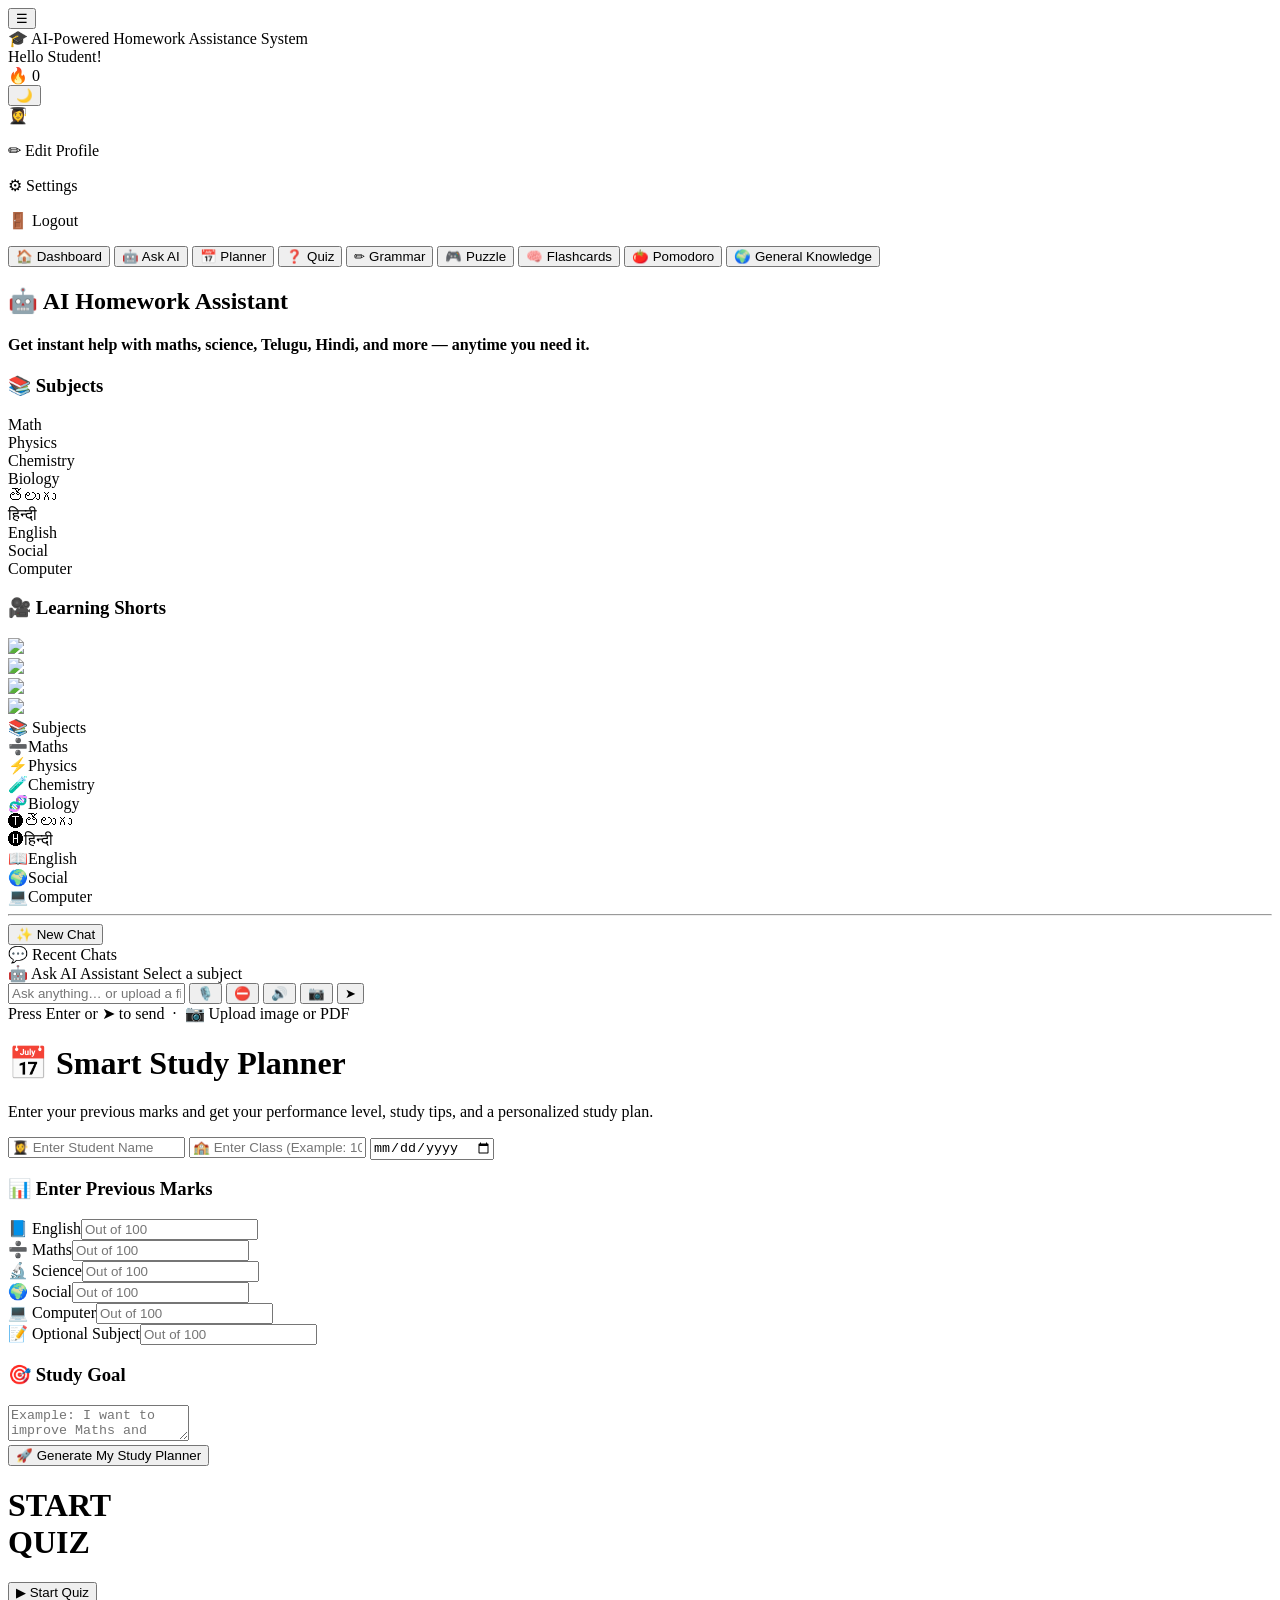
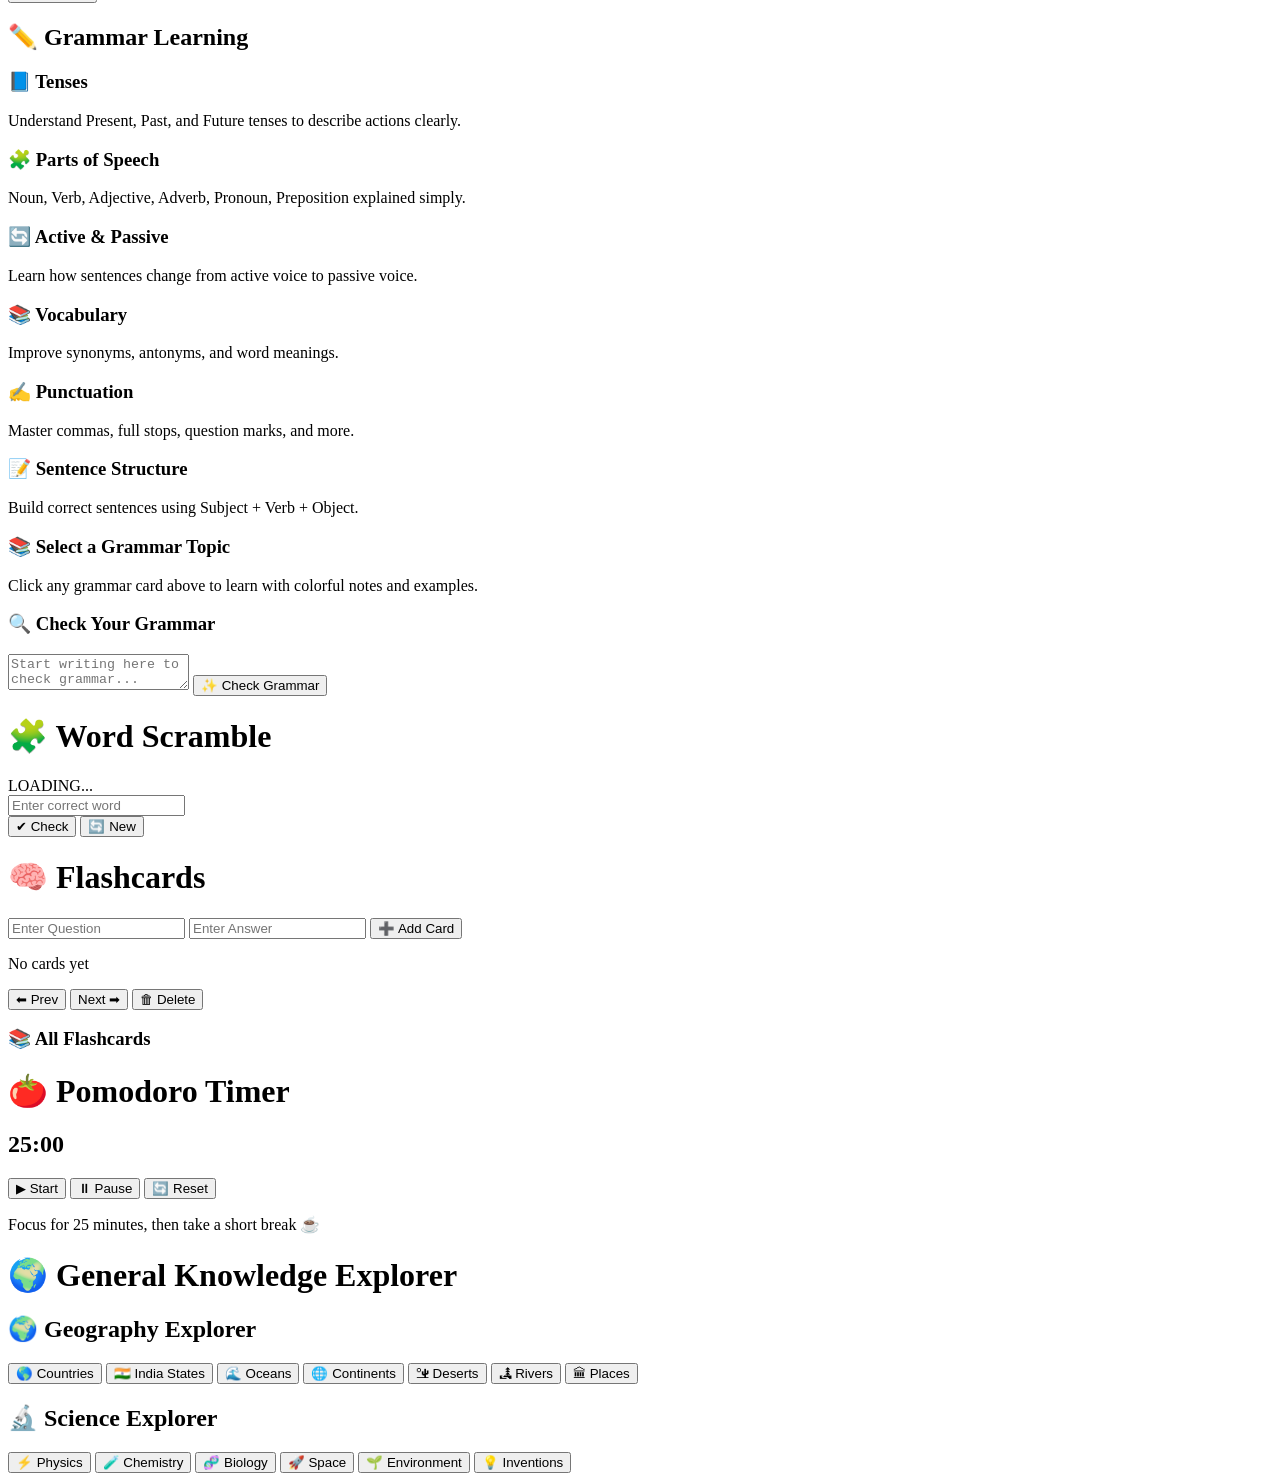
==== commit 810a29d9: "update" ====
--- a/frontend/dashboard.html
+++ b/frontend/dashboard.html
@@ -5,7 +5,7 @@
   <meta name="viewport" content="width=device-width, initial-scale=1.0">
   <title>Homework Helper</title>
   <link href="https://fonts.googleapis.com/css2?family=Sora:wght@300;400;500;600;700&family=JetBrains+Mono:wght@400;500&display=swap" rel="stylesheet">
-  <link rel="stylesheet" href="css/dashboard.css">
+  <link rel="stylesheet" href="/static/css/dashboard.css">
   
 </head>
 <body>
@@ -292,7 +292,7 @@
     </div><!-- /.main -->
   </div><!-- /.layout -->
 
-  <script src="js/dashboard.js"></script>
+  <script src="/static/js/dashboard.js"></script>
 
   <script>
   /* ============================================================
